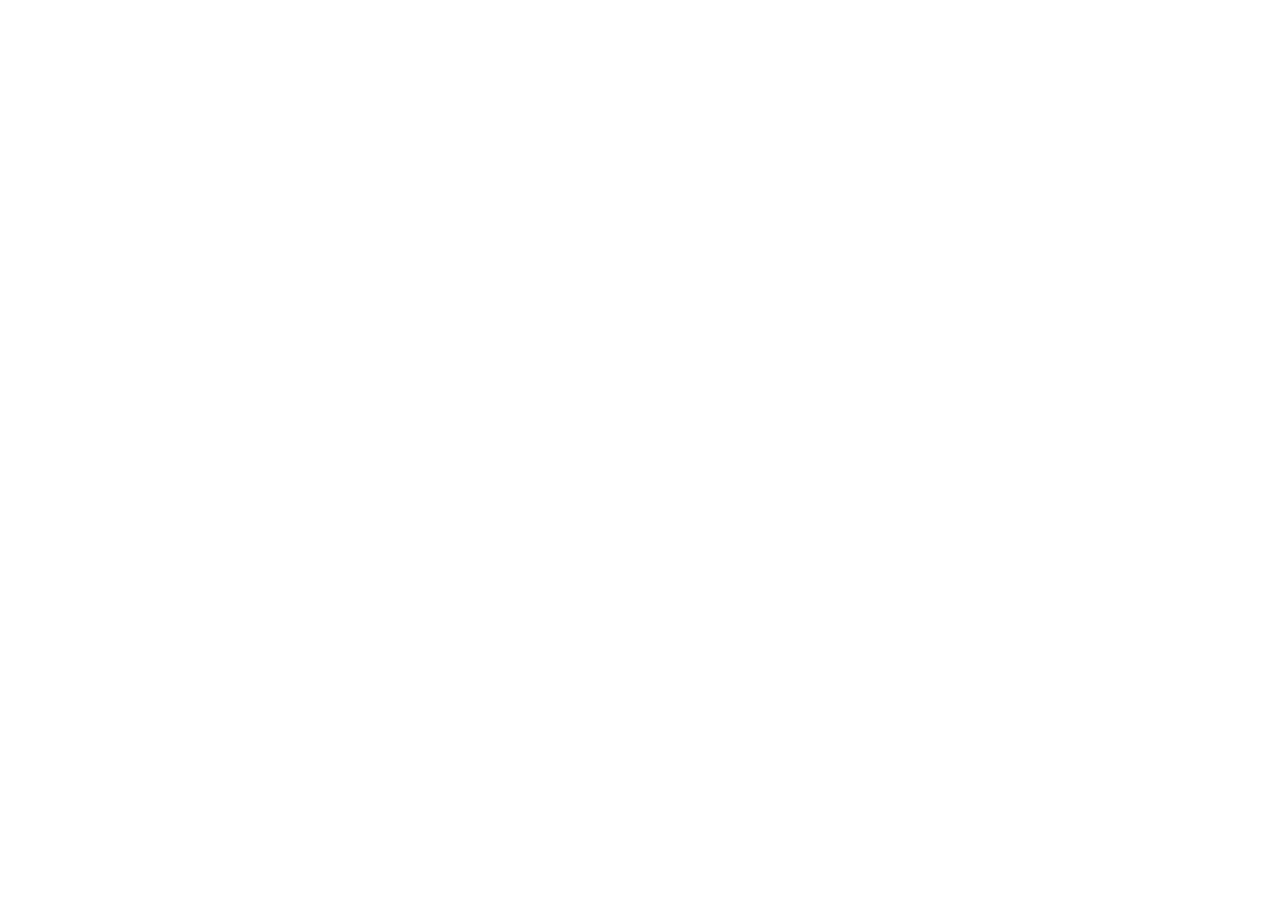
==== about.html @ bda752a5 "Init : Création du dépôt, arborescencedes fichiers et structures HTML de base" ====
<!DOCTYPE html>
<html lang="en">
<head>
    <meta charset="UTF-8">
    <meta name="viewport" content="width=device-width, initial-scale=1.0">
    <title>A propos - AfriTalent</title>
    <link rel="stylesheet" href="https://cdn.jsdelivr.net/npm/bootstrap-icons/font/bootstrap-icons.css">
    <link rel="stylesheet" href="CSS/style.css">
</head>
<body>
    <!-- Contenu de la page -->

    <!-- Bootstrap 5 via CDN: script JavaScript -->
    <script src="https://cdn.jsdelivr.net/npm/bootstrap@5.3.0/dist/js/bootstrap.bundle.min.js"></script>
    
    <!-- Script JS -->
    <script src="JS/main.js"></script>
</body>
</html>
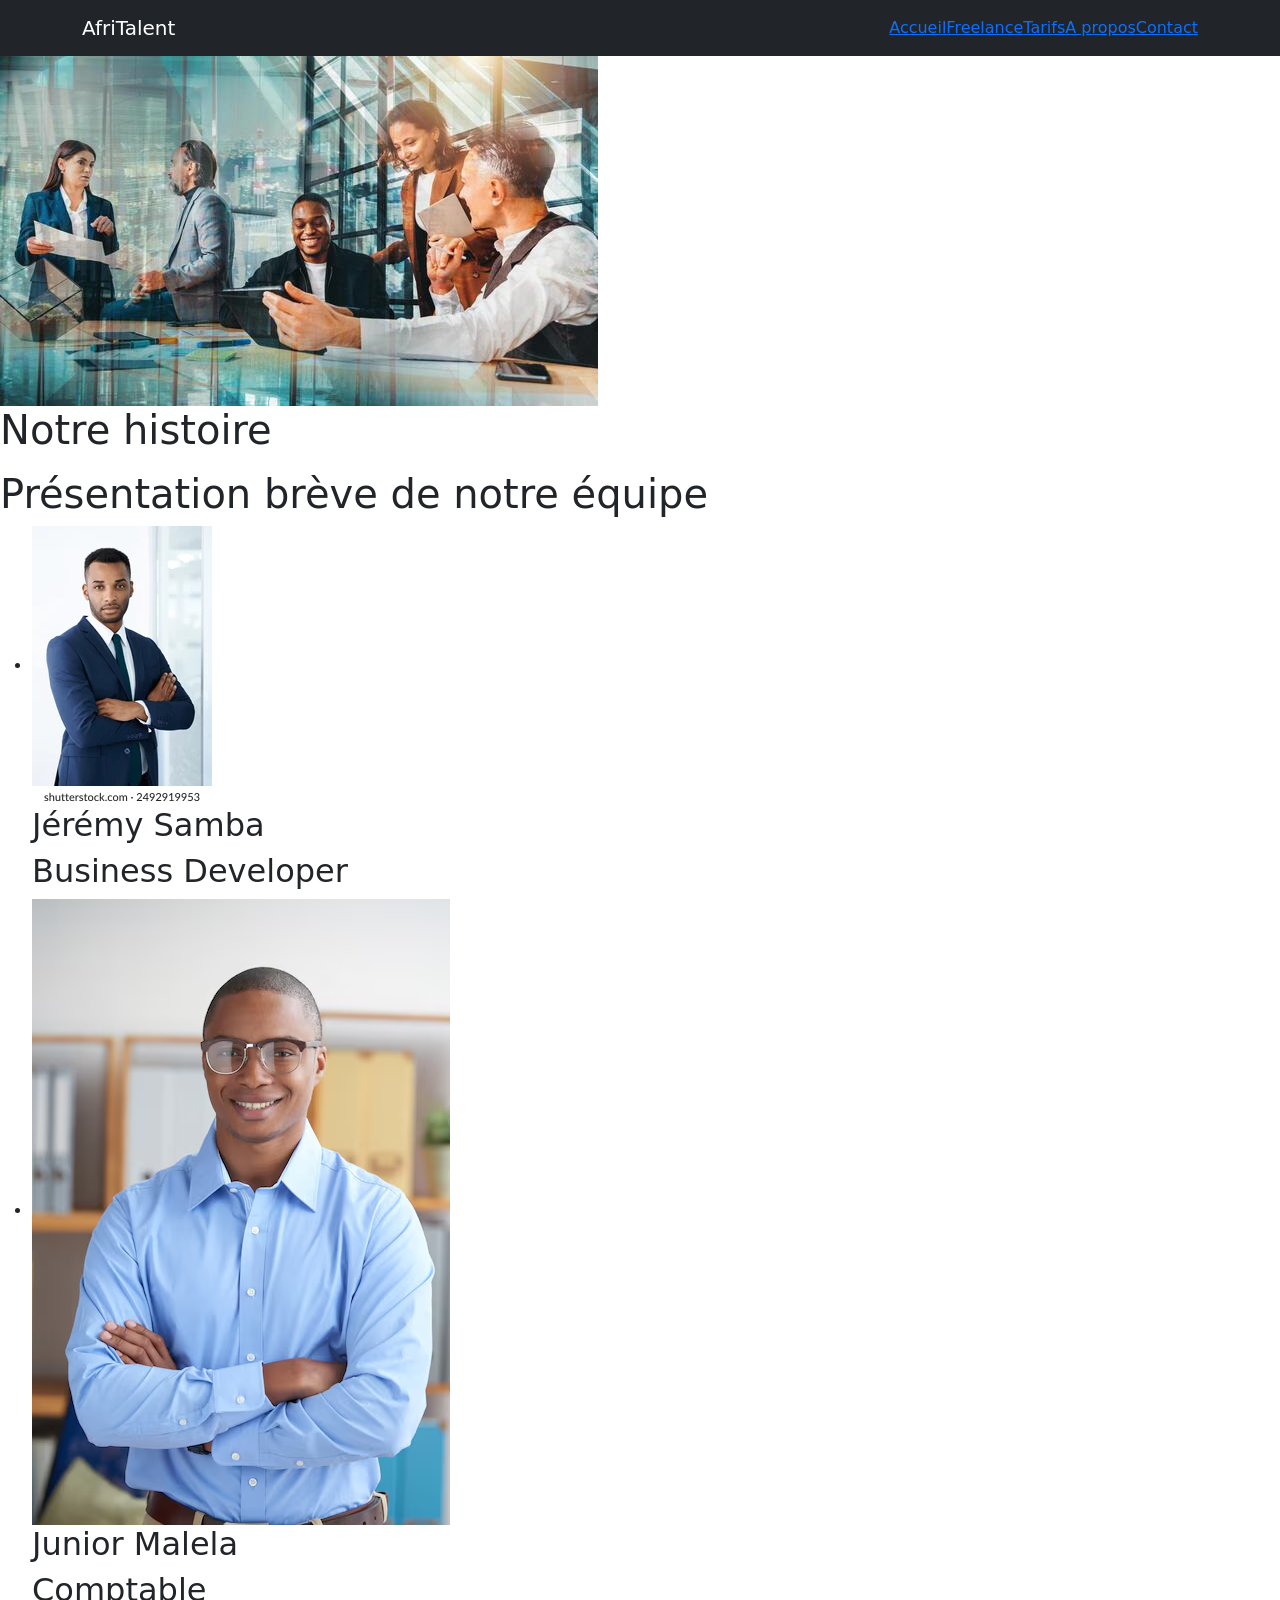
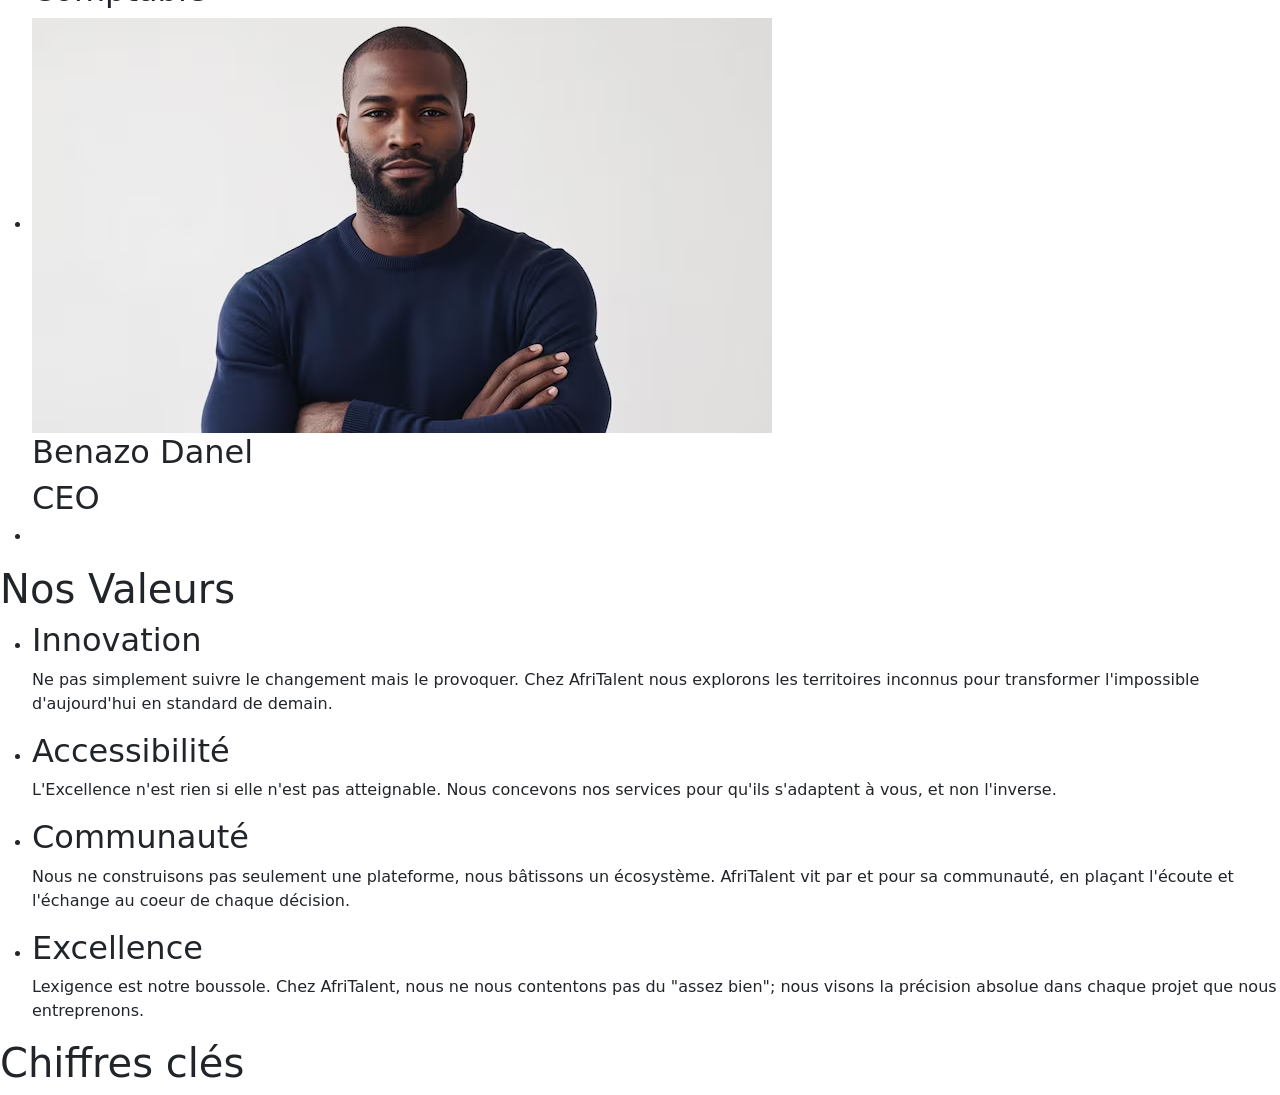
==== commit d4c9a51d: "HTML Structure complète des 5 pages avec sections et contenu texte" ====
--- a/about.html
+++ b/about.html
@@ -4,11 +4,120 @@
     <meta charset="UTF-8">
     <meta name="viewport" content="width=device-width, initial-scale=1.0">
     <title>A propos - AfriTalent</title>
-    <link rel="stylesheet" href="https://cdn.jsdelivr.net/npm/bootstrap-icons/font/bootstrap-icons.css">
+    <!-- Lien Bootstrap -->
+    <link rel="stylesheet" href="https://cdn.jsdelivr.net/npm/bootstrap@5.3.0/dist/css/bootstrap.min.css">
+    <!-- Lien CSS -->
     <link rel="stylesheet" href="CSS/style.css">
 </head>
 <body>
-    <!-- Contenu de la page -->
+    <nav class="navbar navbar-expand-lg navbar-dark bg-dark">
+        <div class="container">
+            <a href="index.html" class="navbar-brand">AfriTalent</a>
+            <button class="navbar-toggler" type="button" data-bs-toggle="collapse" data-bs-target="#navMenu" aria-controls="navMenu" aria-expanded="false" aria-label="Toggle navigation">
+                <span class="navbar-toggler-icon"></span>
+            </button>
+            <div class="collapse navbar-collapse" id="navMenu">
+                <ul class="navbar-nav ms-auto">
+                    <li class="nav-item">
+                        <a href="index.html">Accueil</a>
+                    </li>
+                    <li class="nav-item">
+                        <a href="freelances.html">Freelance</a>
+                    </li>
+                    <li class="nav-item">
+                        <a href="tarifs.html">Tarifs</a>
+                    </li>
+                    <li class="nav-item">
+                        <a href="about.html">A propos</a>
+                    </li>
+                    <li class="nav-item">
+                        <a href="contacts.html">Contact</a>
+                    </li>
+                </ul>
+            </div>
+        </div>
+    </nav>
+    <section id="histoire">
+        <img src="images/26389178-groupe-de-affaires-gens-avoir-une-reunion-a-propos-entreprise-statistiques-photo.jpg" alt="Image décrivant des gens travaillant en groupe">
+        <h1>Notre histoire</h1>
+        <p></p>
+    </section>
+    <section id="equipe">
+        <h1>Présentation brève de notre équipe</h1>
+        <ul>
+            <li>
+                <div>
+                    <img src="images/Jérémy Samba.png" alt="Image de personnage fictif du projet">
+                    <h2>Jérémy Samba</h2>
+                    <h2>Business Developer</h2>
+                    <a href="https://instagram.com/keishaninho" target="_blank">
+                        <i class="bi bi-instagram"></i>
+                    </a>
+                </div>
+            </li>
+            <li>
+                <div>
+                    <img src="images/Junior Malela.png" alt="Image de personnage fictif du projet">
+                    <h2>Junior Malela</h2>
+                    <h2>Comptable</h2>
+                    <a href="https://instagram.com/keishaninho" target="_blank">
+                        <i class="bi bi-instagram"></i>
+                    </a>
+                </div>
+            </li>
+            <li>      
+                <div>
+                    <img src="images/Benazo Danel.png" alt="Image de personnage fictif du projet">
+                    <h2>Benazo Danel</h2>
+                    <h2>CEO</h2>
+                    <a href="https://instagram.com/keishaninho" target="_blank">
+                        <i class="bi bi-instagram"></i>
+                    </a>
+                </div>
+            </li>
+            <li></li>
+        </ul>
+    </section>
+    <!-- Nos valeurs -->
+    <section id="valeurs">
+        <h1>Nos Valeurs</h1>
+        <ul>
+            <!-- Première valeur -->
+            <li>
+                <div>
+                    <h2>Innovation</h2>
+                    <p>Ne pas simplement suivre le changement mais le provoquer. Chez AfriTalent nous explorons les territoires inconnus pour transformer l'impossible d'aujourd'hui en standard de demain.</p>
+                </div>
+            </li>
+            <!-- 2e valeur -->
+            <li>
+                <div>
+                    <h2>Accessibilité</h2>
+                    <p>L'Excellence n'est rien si elle n'est pas atteignable. Nous concevons nos services pour qu'ils s'adaptent à vous, et non l'inverse.</p>
+                </div>
+            </li>
+            <!-- 3e valeur -->
+            <li>
+                <div>
+                    <h2>Communauté</h2>
+                    <p>Nous ne construisons pas seulement une plateforme, nous bâtissons un écosystème. AfriTalent vit par et pour sa communauté, en plaçant l'écoute et l'échange au coeur de chaque décision.</p>
+                </div>
+            </li>
+            <!-- 4e valeur -->
+            <li>
+                <div>
+                    <h2>Excellence</h2>
+                    <p>Lexigence est notre boussole. Chez AfriTalent, nous ne nous contentons pas du "assez bien"; nous visons la précision absolue dans chaque projet que nous entreprenons.</p>
+                </div>
+            </li>
+        </ul>
+    </section>
+    <!-- Chiffres clés -->
+    <section id="chiffres_cle">
+        <h1>Chiffres clés</h1>
+        <!-- Compteur JS animé -->
+    </section>
+
 
     <!-- Bootstrap 5 via CDN: script JavaScript -->
     <script src="https://cdn.jsdelivr.net/npm/bootstrap@5.3.0/dist/js/bootstrap.bundle.min.js"></script>
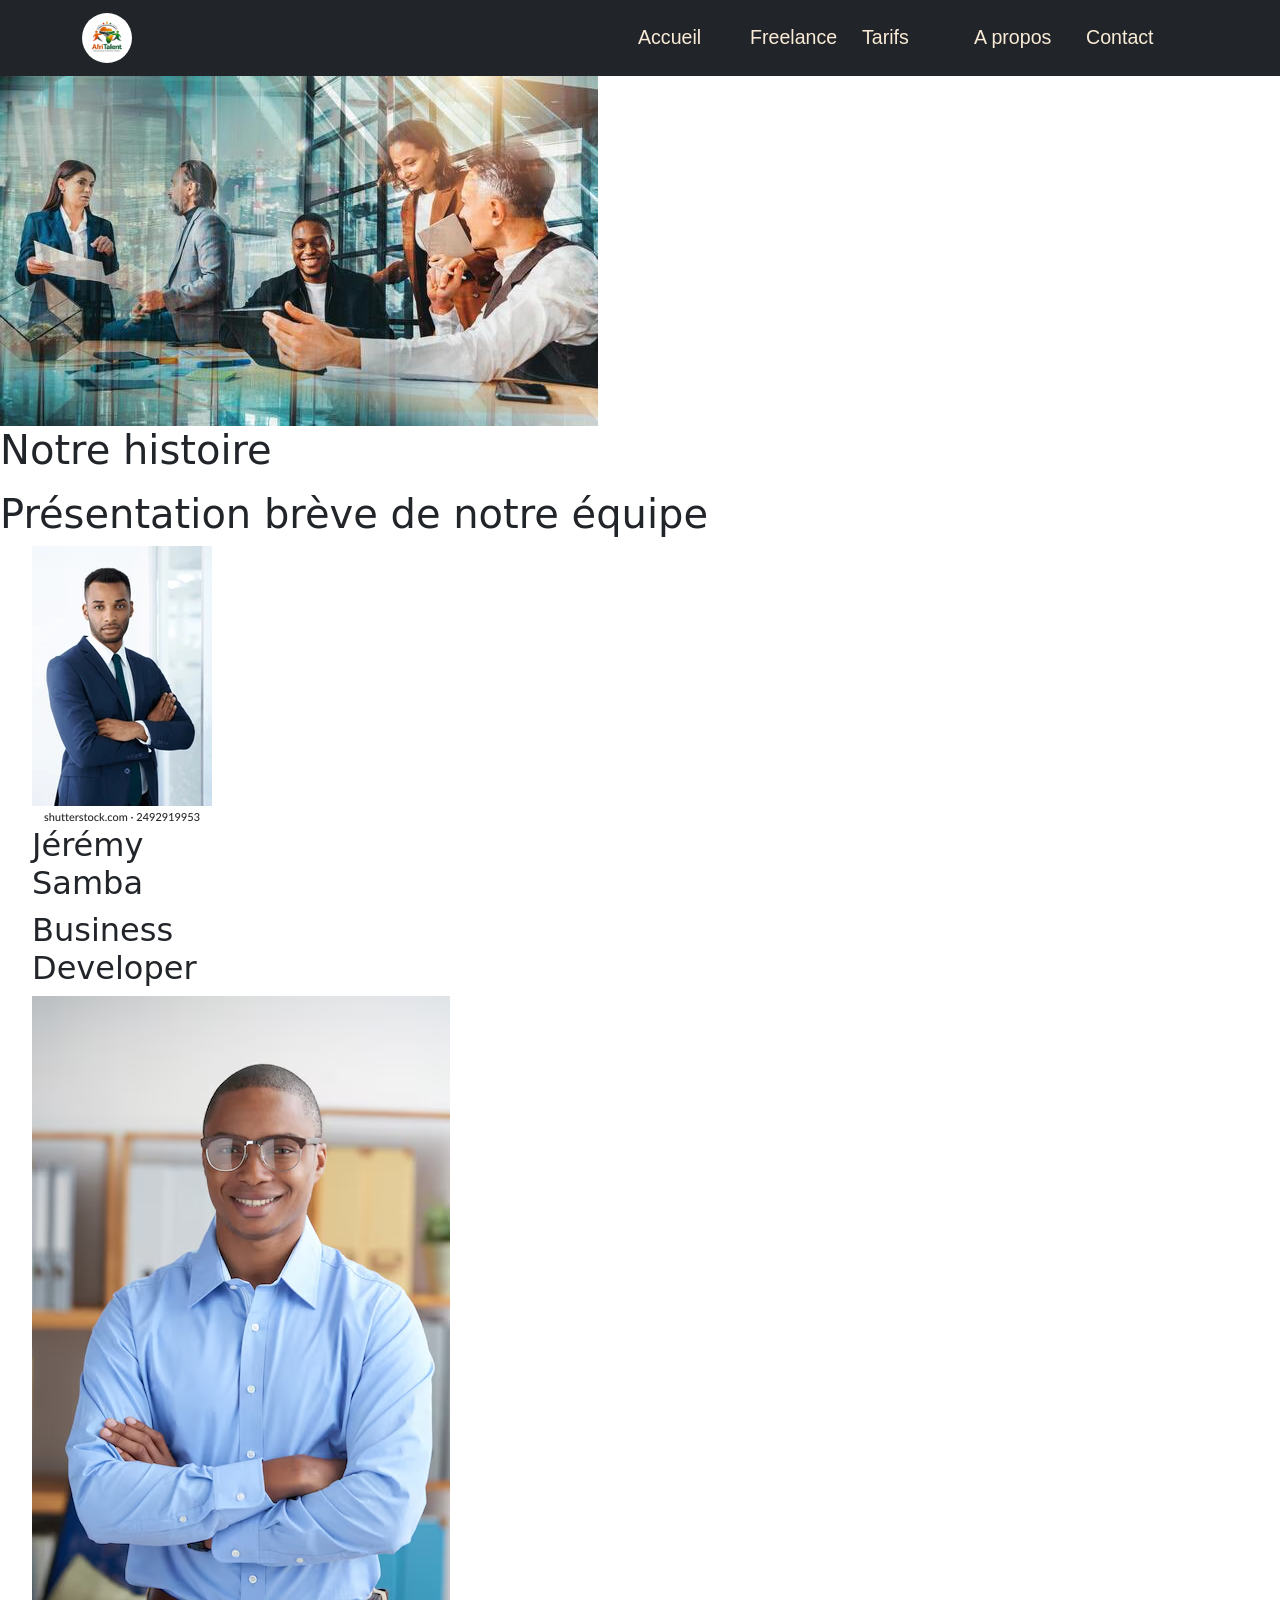
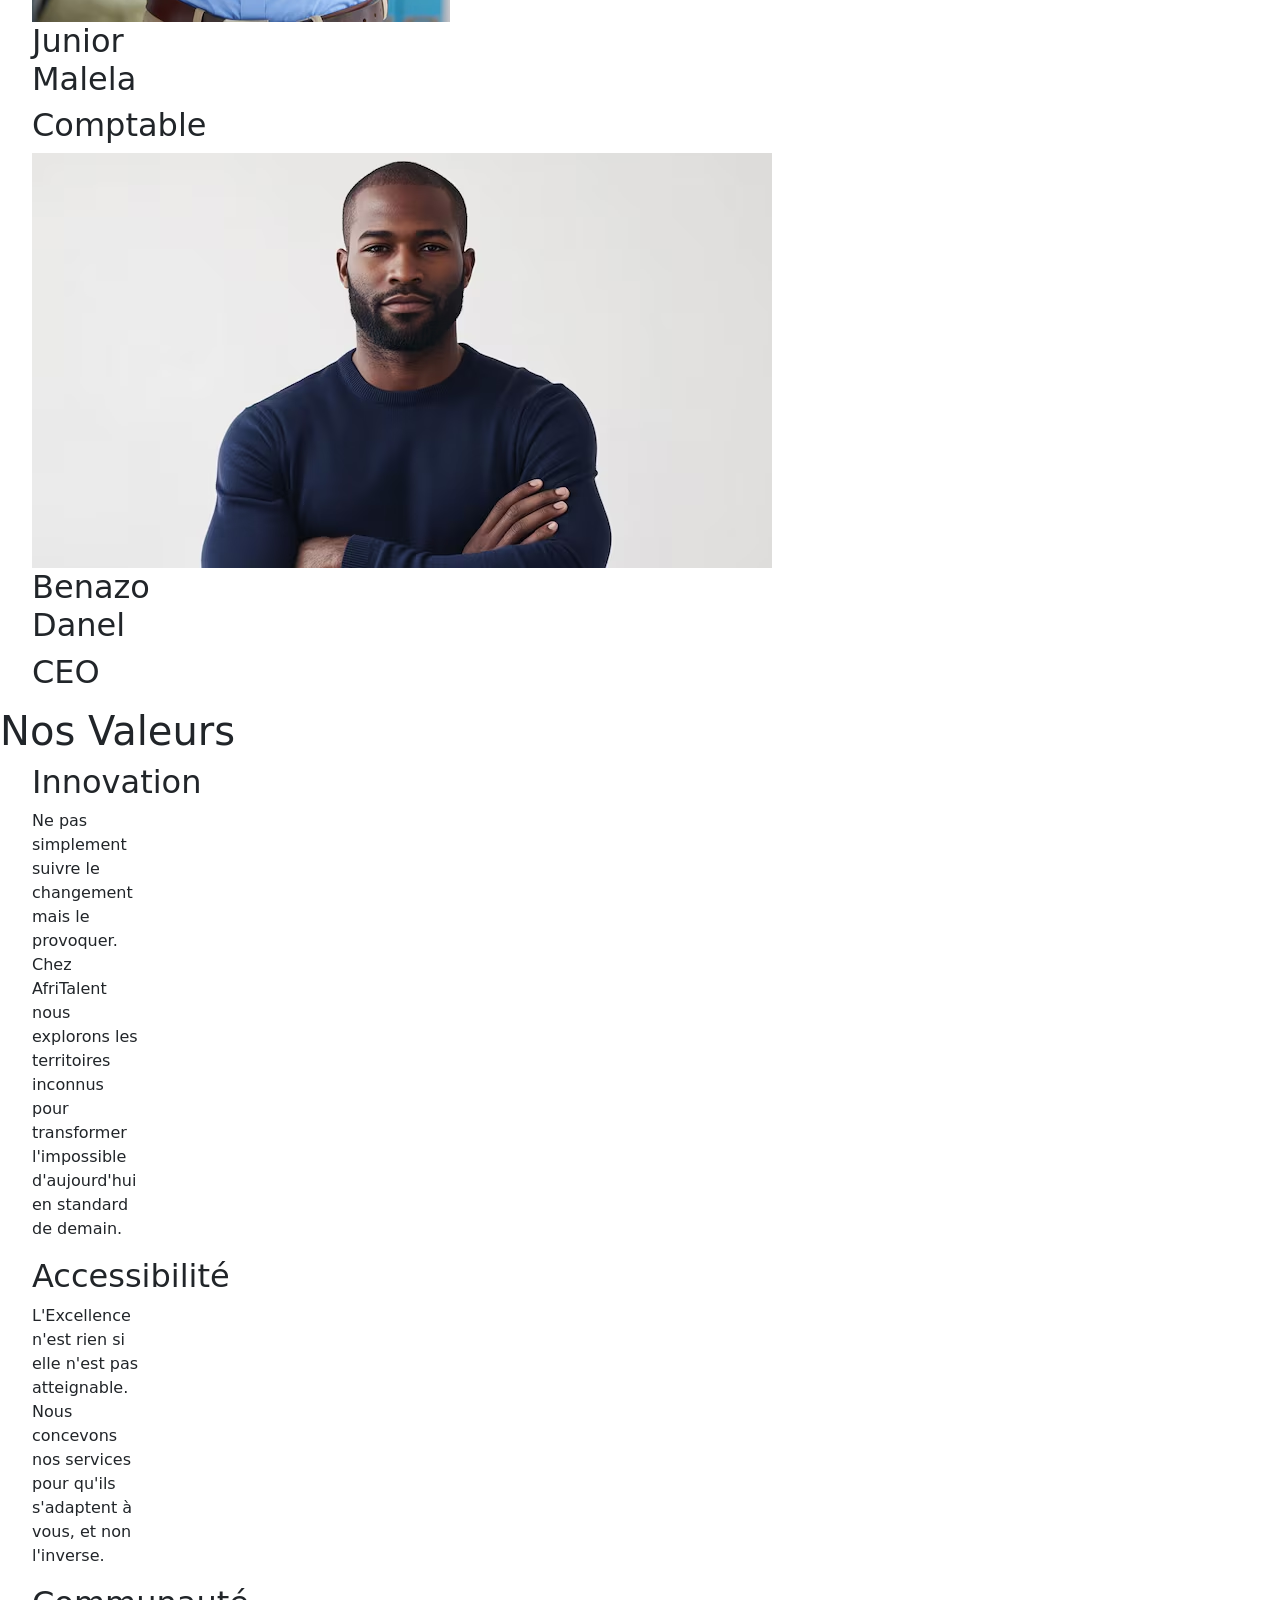
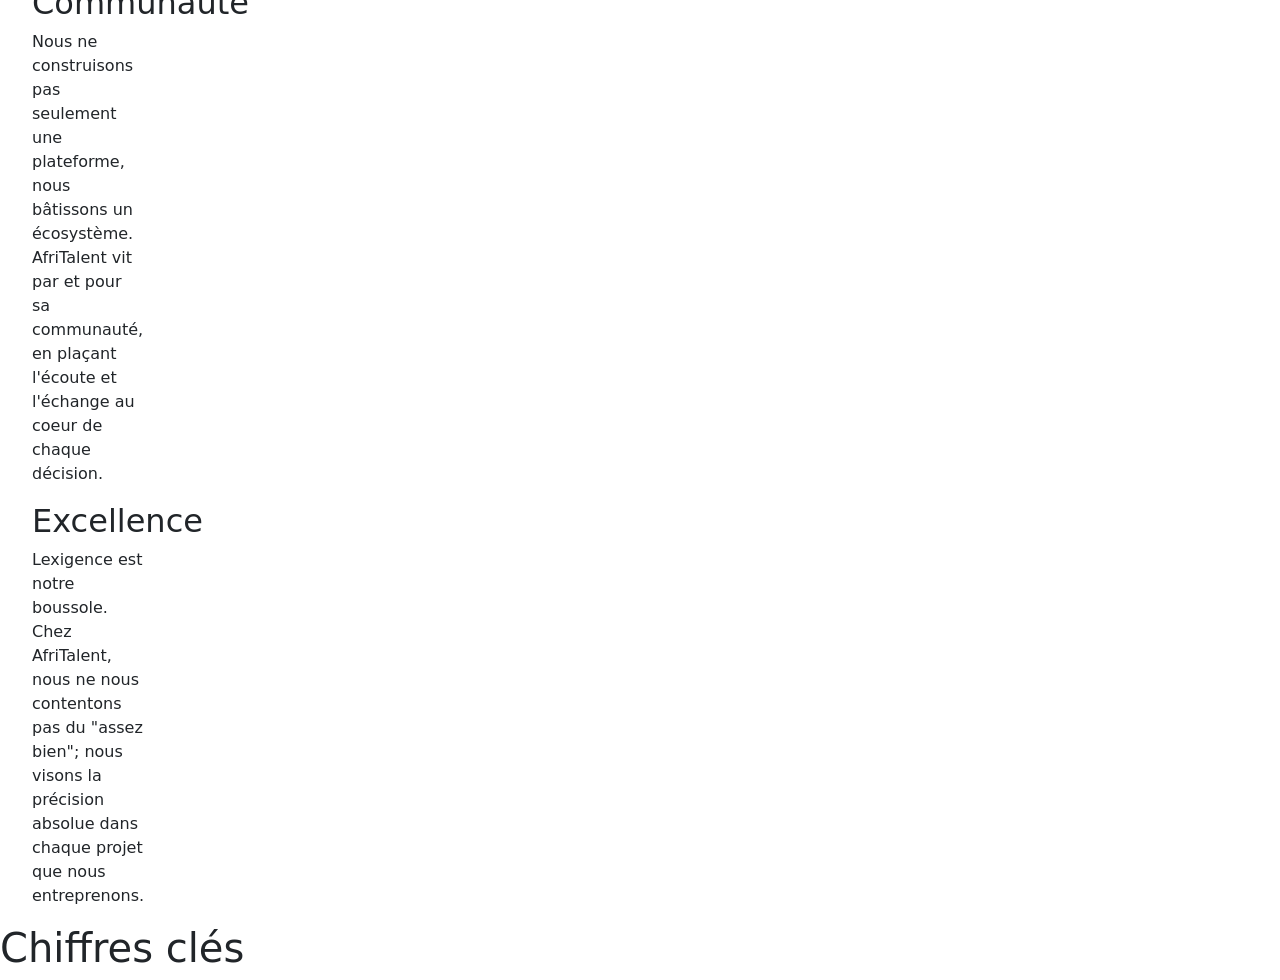
==== commit 6956d69a: "CSS : variables, typographie, layout général et style de base" ====
--- a/about.html
+++ b/about.html
@@ -12,7 +12,9 @@
 <body>
     <nav class="navbar navbar-expand-lg navbar-dark bg-dark">
         <div class="container">
-            <a href="index.html" class="navbar-brand">AfriTalent</a>
+            <a href="index.html" class="navbar-brand">
+                <img src="images/AfriTalent.png" alt="">
+            </a>
             <button class="navbar-toggler" type="button" data-bs-toggle="collapse" data-bs-target="#navMenu" aria-controls="navMenu" aria-expanded="false" aria-label="Toggle navigation">
                 <span class="navbar-toggler-icon"></span>
             </button>
--- a/CSS/style.css
+++ b/CSS/style.css
@@ -0,0 +1,37 @@
+:root{
+    --couleur-principale: #55a630;
+    --couleur-secondaire: #31572c;
+    --couleur-tertiaire:  #007f5f;
+    --quatrième-couleur:  #2b9348;
+    --first-google-fonts: 'Nunito Sans', sans-serif;
+    --second-google-fonts: 'Montserrat', sans-serif;
+}
+/* Reset CSS */
+*{
+    margin: 0;
+    padding: 0;
+    box-sizing: border-box;
+}
+#navMenu ul{
+    display: flex;
+    justify-content: space-between;
+}
+li{
+    width: 7em;
+    list-style: none;
+
+}
+.navbar-brand img{
+    width: 50px;
+    border-radius: 2em;
+}
+.nav-item a{
+    font-size: 1.225em;
+    font-family: 'Montserrat', sans-serif;
+    text-decoration: none;
+    color: antiquewhite;
+}
+/* Changement de couleur de texte lors du survole */
+a:hover{
+    color: gray;
+}
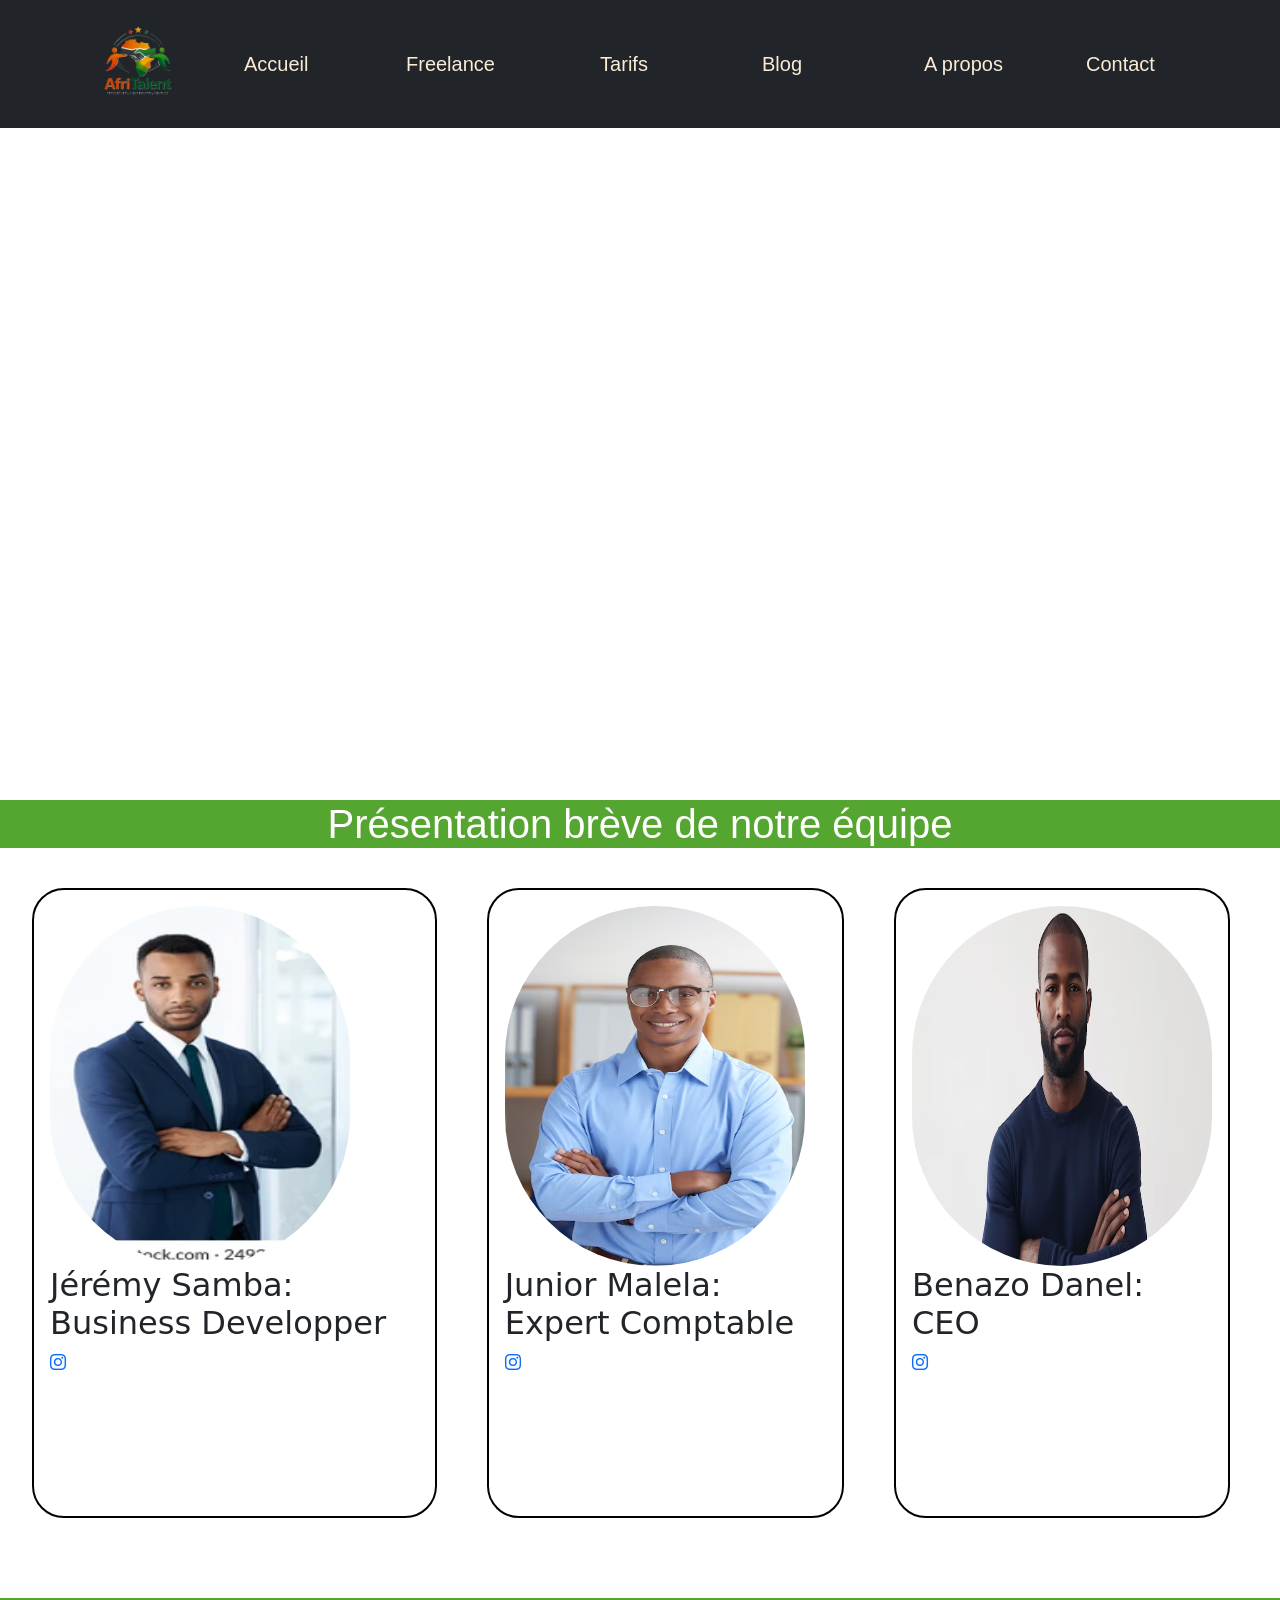
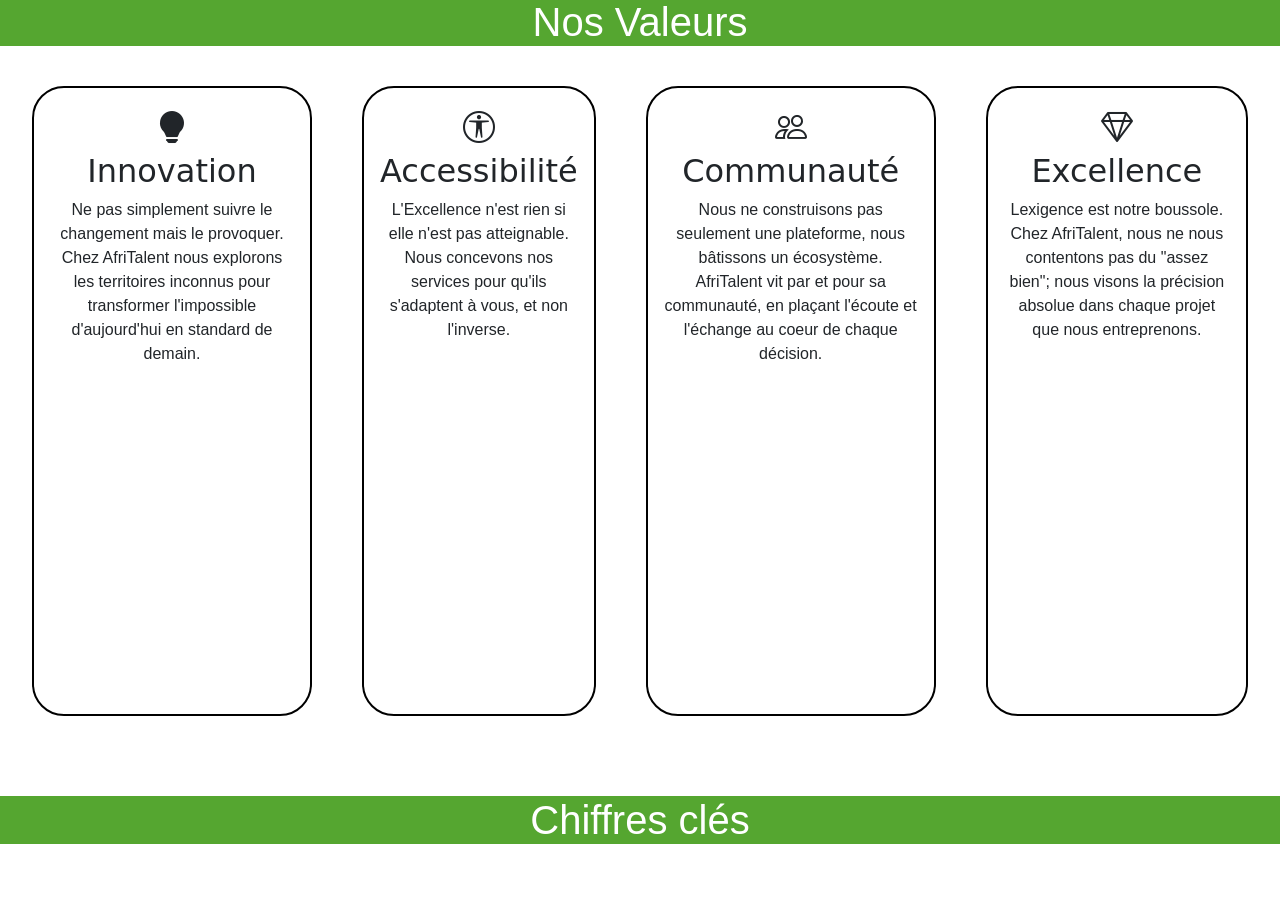
==== commit 7bd28380: "CSS : Bento Grid, section hero et catégories, effets hover" ====
--- a/about.html
+++ b/about.html
@@ -4,77 +4,92 @@
     <meta charset="UTF-8">
     <meta name="viewport" content="width=device-width, initial-scale=1.0">
     <title>A propos - AfriTalent</title>
+    <!-- Lien Bootstrap via CDN : Icone -->
+    <link rel="stylesheet" href="https://cdn.jsdelivr.net/npm/bootstrap-icons@1.11.3/font/bootstrap-icons.min.css">
     <!-- Lien Bootstrap -->
     <link rel="stylesheet" href="https://cdn.jsdelivr.net/npm/bootstrap@5.3.0/dist/css/bootstrap.min.css">
     <!-- Lien CSS -->
     <link rel="stylesheet" href="CSS/style.css">
 </head>
-<body>
-    <nav class="navbar navbar-expand-lg navbar-dark bg-dark">
-        <div class="container">
-            <a href="index.html" class="navbar-brand">
-                <img src="images/AfriTalent.png" alt="">
-            </a>
-            <button class="navbar-toggler" type="button" data-bs-toggle="collapse" data-bs-target="#navMenu" aria-controls="navMenu" aria-expanded="false" aria-label="Toggle navigation">
-                <span class="navbar-toggler-icon"></span>
-            </button>
-            <div class="collapse navbar-collapse" id="navMenu">
-                <ul class="navbar-nav ms-auto">
-                    <li class="nav-item">
-                        <a href="index.html">Accueil</a>
-                    </li>
-                    <li class="nav-item">
-                        <a href="freelances.html">Freelance</a>
-                    </li>
-                    <li class="nav-item">
-                        <a href="tarifs.html">Tarifs</a>
-                    </li>
-                    <li class="nav-item">
-                        <a href="about.html">A propos</a>
-                    </li>
-                    <li class="nav-item">
-                        <a href="contacts.html">Contact</a>
-                    </li>
-                </ul>
+<body id="about">
+    <header>
+        <nav class="navbar navbar-expand-lg navbar-dark bg-dark">
+            <div class="container">
+                <img src="images/AfriTalent No background.png" alt="Logo AfriTalent">
+                <button class="navbar-toggler" type="button" data-bs-toggle="collapse" data-bs-target="#navMenu" aria-controls="navMenu" aria-expanded="false" aria-label="Toggle navigation">
+                    <span class="navbar-toggler-icon"></span>
+                </button>
+                <div class="collapse navbar-collapse" id="navMenu">
+                    <ul class="navbar-nav ms-auto">
+                        <li class="nav-item">
+                            <a href="index.html">Accueil</a>
+                        </li>
+                        <li class="nav-item">
+                            <a href="freelances.html">Freelance</a>
+                        </li>
+                        <li class="nav-item">
+                            <a href="tarifs.html">Tarifs</a>
+                        </li>
+                        <li class="nav-item">
+                            <a href="about.html">Blog</a>
+                        </li>
+                        <li class="nav-item">
+                            <a href="about.html">A propos</a>
+                        </li>
+                        <li class="nav-item">
+                            <a href="contacts.html">Contact</a>
+                        </li>
+                    </ul>
+                </div>
             </div>
-        </div>
-    </nav>
+        </nav>
+    </header>
     <section id="histoire">
-        <img src="images/26389178-groupe-de-affaires-gens-avoir-une-reunion-a-propos-entreprise-statistiques-photo.jpg" alt="Image décrivant des gens travaillant en groupe">
         <h1>Notre histoire</h1>
-        <p></p>
+        <p>AfriTalent a été créée pour être bien plus qu'une simple plateforme de mise en relation. Nous avons voulu bâtir un écosystème de confiance.
+
+            Nous avons commencé par sélectionner rigoureusement chaque profil, non seulement pour leurs compétences techniques en UI/UX Design ou en Marketing Digital, mais aussi pour leur capacité à collaborer dans un environnement international exigeant. Nous avons levé les barrières logistiques en intégrant des solutions de paiement fluides et sécurisées, permettant à nos partenaires de se concentrer sur l'essentiel : la création de valeur.
+
+            Notre Mission
+            Aujourd'hui, AfriTalent est le point de rencontre où les idées audacieuses des entreprises rencontrent l'expertise des meilleurs talents du continent. Que vous soyez une startup en pleine croissance ou une entreprise établie, nous vous offrons un accès direct à une force de travail passionnée, prête à transformer vos défis en succès concrets.
+
+            Chez AfriTalent, nous ne nous contentons pas de lier des freelances et des clients. Nous construisons les équipes de demain.
+        </p>
     </section>
     <section id="equipe">
         <h1>Présentation brève de notre équipe</h1>
         <ul>
             <li>
-                <div>
-                    <img src="images/Jérémy Samba.png" alt="Image de personnage fictif du projet">
-                    <h2>Jérémy Samba</h2>
-                    <h2>Business Developer</h2>
-                    <a href="https://instagram.com/keishaninho" target="_blank">
-                        <i class="bi bi-instagram"></i>
-                    </a>
+                <div class="card">
+                    <div class="card-body">
+                        <img src="images/Jérémy Samba.png" alt="Image de personnage fictif du projet">
+                        <h2>Jérémy Samba: Business Developper</h2>
+                        <a href="https://instagram.com/keishaninho" target="_blank">
+                            <i class="bi bi-instagram"></i>
+                        </a>
+                    </div>
                 </div>
             </li>
             <li>
-                <div>
-                    <img src="images/Junior Malela.png" alt="Image de personnage fictif du projet">
-                    <h2>Junior Malela</h2>
-                    <h2>Comptable</h2>
-                    <a href="https://instagram.com/keishaninho" target="_blank">
-                        <i class="bi bi-instagram"></i>
-                    </a>
+                <div class="card">
+                    <div class="card-body">
+                        <img src="images/Junior Malela.png" alt="Image de personnage fictif du projet">
+                        <h2>Junior Malela: Expert Comptable</h2>
+                        <a href="https://instagram.com/keishaninho" target="_blank">
+                            <i class="bi bi-instagram"></i>
+                        </a>
+                    </div>
                 </div>
             </li>
-            <li>      
-                <div>
-                    <img src="images/Benazo Danel.png" alt="Image de personnage fictif du projet">
-                    <h2>Benazo Danel</h2>
-                    <h2>CEO</h2>
-                    <a href="https://instagram.com/keishaninho" target="_blank">
-                        <i class="bi bi-instagram"></i>
-                    </a>
+            <li>
+                <div class="card">     
+                    <div class="card-body">
+                        <img src="images/Benazo Danel.png" alt="Image de personnage fictif du projet">
+                        <h2>Benazo Danel: CEO</h2>
+                        <a href="https://instagram.com/keishaninho" target="_blank">
+                            <i class="bi bi-instagram"></i>
+                        </a>
+                    </div>
                 </div>
             </li>
             <li></li>
@@ -86,30 +101,42 @@
         <ul>
             <!-- Première valeur -->
             <li>
-                <div>
-                    <h2>Innovation</h2>
-                    <p>Ne pas simplement suivre le changement mais le provoquer. Chez AfriTalent nous explorons les territoires inconnus pour transformer l'impossible d'aujourd'hui en standard de demain.</p>
+                <div class="card">
+                    <div class="card-body">
+                        <i class="bi bi-lightbulb-fill"></i>
+                        <h2>Innovation</h2>
+                        <p>Ne pas simplement suivre le changement mais le provoquer. Chez AfriTalent nous explorons les territoires inconnus pour transformer l'impossible d'aujourd'hui en standard de demain.</p>
+                    </div>
                 </div>
             </li>
             <!-- 2e valeur -->
             <li>
-                <div>
-                    <h2>Accessibilité</h2>
-                    <p>L'Excellence n'est rien si elle n'est pas atteignable. Nous concevons nos services pour qu'ils s'adaptent à vous, et non l'inverse.</p>
+                <div class="card">
+                    <div class="card-body">
+                        <i class="bi bi-universal-access-circle"></i>
+                        <h2>Accessibilité</h2>
+                        <p>L'Excellence n'est rien si elle n'est pas atteignable. Nous concevons nos services pour qu'ils s'adaptent à vous, et non l'inverse.</p>
+                    </div>
                 </div>
             </li>
             <!-- 3e valeur -->
             <li>
-                <div>
-                    <h2>Communauté</h2>
-                    <p>Nous ne construisons pas seulement une plateforme, nous bâtissons un écosystème. AfriTalent vit par et pour sa communauté, en plaçant l'écoute et l'échange au coeur de chaque décision.</p>
+                <div class="card">
+                    <div class="card-body">
+                        <i class="bi bi-people"></i>
+                        <h2>Communauté</h2>
+                        <p>Nous ne construisons pas seulement une plateforme, nous bâtissons un écosystème. AfriTalent vit par et pour sa communauté, en plaçant l'écoute et l'échange au coeur de chaque décision.</p>
+                    </div>
                 </div>
             </li>
             <!-- 4e valeur -->
             <li>
-                <div>
-                    <h2>Excellence</h2>
-                    <p>Lexigence est notre boussole. Chez AfriTalent, nous ne nous contentons pas du "assez bien"; nous visons la précision absolue dans chaque projet que nous entreprenons.</p>
+                <div class="card">
+                    <div class="card-body">
+                        <i class="bi bi-gem"></i>
+                        <h2>Excellence</h2>
+                        <p>Lexigence est notre boussole. Chez AfriTalent, nous ne nous contentons pas du "assez bien"; nous visons la précision absolue dans chaque projet que nous entreprenons.</p>
+                    </div>
                 </div>
             </li>
         </ul>
--- a/CSS/style.css
+++ b/CSS/style.css
@@ -12,26 +12,551 @@
     padding: 0;
     box-sizing: border-box;
 }
+body{
+    padding-top: 15vh;
+}
+header{
+    height: 15vh;
+    position: fixed;
+    top: 0;
+    left: 0;
+    width: 100%;
+    z-index: 1000;
+    box-sizing: border-box;
+}
 #navMenu ul{
     display: flex;
     justify-content: space-between;
 }
-li{
+#navMenu ul :nth-child(3){
+    text-align: center;
+    margin-right: 2em;
+}
+.nav-item{
     width: 7em;
     list-style: none;
 
 }
-.navbar-brand img{
-    width: 50px;
-    border-radius: 2em;
+.container img{
+    width: 7em;
 }
 .nav-item a{
-    font-size: 1.225em;
-    font-family: 'Montserrat', sans-serif;
+    font-size: 1.25em;
+    font-family: var(--first-google-fonts);
     text-decoration: none;
     color: antiquewhite;
 }
 /* Changement de couleur de texte lors du survole */
 a:hover{
     color: gray;
+}
+/* Configuration section principale */
+#hero{
+    padding-top: .25em;
+    text-align: center;
+    color: antiquewhite;
+    padding-bottom: 2em;
+    height: 100vh;
+    background: linear-gradient(to bottom, rgba(0, 0, 0, 0.502)) var(--couleur-secondaire);
+}
+#hero ul{
+    display: flex;
+    gap: 25em;
+}
+#hero li{
+    list-style: none;
+}
+#hero img{
+    margin-top: 5em;
+    width: 30em;
+    border-radius: 5em;
+}
+#main_card{
+    padding: 5em;
+    border-radius: 3em;
+    width: 40em;
+    background: rgb(0, 95, 0);
+    color: #fff;
+}
+#hero h1{
+    font-family: var(--first-google-fonts);
+    font-size: 5em;
+}
+#hero h2{
+    font-family: var(--first-google-fonts);
+    font-size: 2.5em;
+    font-weight: lighter;
+}
+#hero div{
+    margin-top: 3em;
+}
+button p{
+    font-family: var(--first-google-fonts);
+}
+button{
+    transition: 0.3s;
+    color: white;
+    font-weight: bolder;
+    font-family: var(--first-google-fonts);
+    background-color: rgb(0, 95, 0);
+    padding: 2em;
+    margin: 2em;
+}
+button:hover{
+    /* Effet de zoom avec ombre autour de la case */
+    background-color: black;
+    color: white;
+    transform: scale(1.1);
+    transition: 0.3s;
+    box-shadow: 0 10px 30px rgba(0, 0, 0);
+}
+#comment_ca_marche{
+    margin-top: 7em;
+}
+#comment_ca_marche h2{
+    background: var(--couleur-principale);
+    color: white;
+    font-family: var(--second-google-fonts);
+    margin-bottom: 2em;
+    text-align: center;
+}
+#comment_ca_marche #container{
+    height: 100vh;
+    display: grid;
+    grid-template-rows: repeat(1fr,1);
+    grid-template-columns: repeat(1fr,4);
+}
+#first{
+    margin-left: 5em;
+    grid-column: 1;
+    grid-row: 1;
+}
+#second{
+    grid-column: 2;
+    grid-row: 1;
+}
+#third{
+    grid-column: 3;
+    grid-row: 1;
+}
+#fourth{
+    grid-column: 4;
+    grid-row: 1;
+}
+#comment_ca_marche .card{
+    padding-top: 2em;
+    border-radius: 2em;
+    border-color: black;
+    text-align: center;
+    color: black;
+    height: 70vh;
+    width: 19em;
+    padding-left: 2em;
+    padding-right: 2em;
+}
+#comment_ca_marche .card:hover{
+    color: white;
+    background-color: black;
+    transform: scale(1.1);
+    transition: 0.3s;
+}
+#categories_de_service .card{
+    padding-top: 2em;
+    border-color: black;
+    border-radius: 2em;
+    text-align: center;
+    color: black;
+    height: 60vh;
+    width: 19em;
+}
+#categories_de_service .card:hover{
+    border: white;
+    background-color: black;
+    color: white;
+    transform: scale(1.1);
+    transition: 0.3s;
+}
+.card i{
+    font-weight: bold;
+}
+.card h3{
+    margin-top: 2em;
+}
+.card h3, .card p{
+    font-family: var(--second-google-fonts);
+}
+#categories_de_service{
+    margin-bottom: 15em;
+}
+#categories_de_service h2{
+    background: var(--couleur-principale);
+    color: white;
+    font-family: var(--first-google-fonts);
+    margin-bottom: 2em;
+    text-align: center;
+}
+#categories_de_service .card{
+    width: 12em;
+    height: 40vh;
+}
+#categories_de_service .card h3{
+    margin-top: 1em;
+    margin-bottom: 1em;
+}
+#container_2{
+    display: grid;
+    grid-template-rows: 1;
+    grid-template-columns: repeat(1fr,6);
+}
+#div1{
+    margin-left: 5em;
+    grid-row: 1;
+    grid-column: 1;
+}
+#div2{
+    grid-row: 1;
+    grid-column: 2;
+}
+#div3{
+    grid-row: 1;
+    grid-column: 3;
+}
+#div4{
+    grid-row: 1;
+    grid-column: 4;
+}
+#div5{
+    grid-row: 1;
+    grid-column: 5;
+}
+#div6{
+    grid-row: 1;
+    grid-column: 6;
+}
+#next, #prev{
+    border-radius: 5em;
+    height: 15vh;
+    width: 2em;
+    background: #31572c;
+}
+.carousel-item .card{
+    margin-left: 38%;
+}
+#temoignages h2{
+    background: var(--couleur-principale);
+    color: white;
+    font-family: var(--second-google-fonts);
+    margin-bottom: 2em;
+    text-align: center;
+}
+#cta{
+    text-align: center;
+    margin-top: 5em;
+}
+#temoignages .card{
+    width: 25em;
+    padding: 2em;
+    height: 70vh;
+    border: solid 2px black;
+    border-radius: 2em;
+}
+#temoignages .card:hover{
+    color: white;
+    background-color: black;
+    transform: scale(1.1);
+    transition: 0.3s;
+}
+#cta{
+    margin: 2em;
+}
+footer{
+    background: linear-gradient(to bottom, rgba(0, 0, 0, 0.502)) var(--couleur-secondaire);
+    color: white;
+    font-family: var(--couleur-principale);
+}
+footer p{
+    font-size: larger;
+    margin-left: 1em;
+}
+footer a{
+    color: white;
+    text-decoration: none;
+    font-size: larger;
+}
+#container_4{
+    padding-top: 2em;
+    display: grid;
+    grid-template-columns: repeat(1fr,4);
+    grid-template-rows: 1;
+}
+#col1{
+    width: 20em;
+    grid-column: 1;
+    grid-row: 1;
+}
+#col2{
+    grid-column: 2;
+    grid-row: 1;
+}
+#col3{
+    grid-column: 3;
+    grid-row: 1;
+}
+#col4{
+    grid-column: 4;
+    grid-row: 1;
+}
+#logo{
+    margin-bottom: 2em;
+    width: 100px;
+    border-radius: 5em;
+    text-align: center;
+}
+#col4 h3, #col2 h3{
+    text-align: center;
+    margin-bottom: 2em;
+}
+footer ul{
+    display: flex;
+    justify-content: space-between;
+}
+footer li{
+    list-style: none;
+}
+#index i{
+    font-size: 2em;
+}
+/* CSS de contacts.html */
+#container_contacts form{
+    margin-top: 2em;
+    text-align: center;
+    margin-left: 30%;
+    margin-right: 50%;
+    border: 2px black;
+    border-radius: 2em;
+    width: 40vw;
+    padding: 20px;
+    display: flex;
+    flex-direction: column;
+    justify-content: space-between;
+    color: #fff;
+    background: var(--couleur-tertiaire);
+}
+.space{
+    width: 10em;
+}
+form div{
+    margin: 2em;
+    display: flex;
+    justify-content: space-between;
+}
+#envoyer{
+    transition: 0.3s;
+    color: white;
+    font-weight: bolder;
+    font-family: 'Montserrat', sans-serif;
+    background-color: rgb(0, 95, 0);
+    padding: 2em;
+    margin: 2em;
+}
+#envoyer:hover{
+    /* Effet de zoom avec ombre autour de la case */
+    background-color: black;
+    color: white;
+    transform: scale(1.1);
+    transition: 0.3s;
+    box-shadow: 0 10px 30px rgba(0, 0, 0);
+}
+/* CSS pour tarifs.html */
+#title_tarifs{
+    font-family: var(--second-google-fonts);
+    font-size: 2em;
+    text-align: center;
+    color: #fff;
+    margin-top: 2em;
+    margin-bottom: 1em;
+    background: var(--couleur-principale);   
+}
+#container_tarifs{
+    height: 100vh;
+    display: grid;
+    grid-template-rows: repeat(1fr,1);
+    grid-template-columns: repeat(1fr,3);
+}
+#container_tarifs .card:hover{
+    border: white;
+    background-color: black;
+    color: white;
+    transform: scale(1.1);
+    transition: 0.3s;
+    gap: 2em;
+}
+
+#card1{
+    border: solid 2px black;
+    border-radius: 2em;
+    grid-column: 1;
+    grid-row: 1;
+    margin: 1em;
+    height: 50vh;   
+}
+#card2{
+    border: solid 2px black;
+    border-radius: 2em;
+    grid-column: 2;
+    grid-row: 1;
+    margin: 1em;
+    height: 50vh;
+}
+#card3{
+    border: solid 2px black;
+    border-radius: 2em;
+    grid-column: 3;
+    grid-row: 1;
+    margin: 1em;
+    height: 50vh;
+}
+/* CSS pour freelances */
+#freelance h1{
+    margin-top: 1em;
+    margin-bottom: 2em;
+    color: #fff;
+    text-align: center;
+    background: var(--couleur-principale);
+    font-family: var(--second-google-fonts);
+}
+#freelance img{
+    height: 20vh;
+    width: 7em;
+    border-radius: 5em;
+}
+#freelance #container{
+    display: grid;
+    grid-template-columns: repeat(1fr,3);
+    grid-template-rows: repeat(1fr,3);
+    margin-top: 2em;
+}
+#profil1{
+    grid-column: 1;
+    grid-row: 1;
+}
+#profil2{
+    grid-column: 2;
+    grid-row: 1;
+}
+#profil3{
+    grid-row: 1;
+    grid-column: 3;
+}
+#profil4{
+    grid-column: 1;
+    grid-row: 2;
+}
+#profil5{
+    grid-column: 2;
+    grid-row: 2;
+}
+#profil6{
+    grid-column: 3;
+    grid-row: 2;
+}
+#profil7{
+    grid-column: 1;
+    grid-row: 3;
+}
+#profil8{
+    grid-column: 2;
+    grid-row: 3;
+}
+#profil9{
+    grid-column: 3;
+    grid-row: 3;
+}
+#freelance .card-body{
+    border: solid 2px black;
+    border-radius: 2em;
+    width: 23em;
+    margin-bottom: 2em;
+    text-align: center;
+    height: 100vh;
+}
+#freelance .card-body:hover{
+    border: white;
+    background-color: black;
+    color: white;
+    transform: scale(1.1);
+    transition: 0.3s;
+}
+#freelance .card{
+    border: none;
+}
+#freelance button{
+    height: 2em;
+    padding-top: .5em;
+}
+/* CSS pour about.html */
+#about{
+    margin: 0;
+    padding: 0;
+}
+#about section{
+    margin-bottom: 5em;
+}
+#about h1{
+    color: #fff;
+    text-align: center;
+    background: var(--couleur-principale);
+    font-family: var(--second-google-fonts);
+}
+#histoire{
+    margin-top: 0;
+    padding-top: 2em;
+    height: 80vh;
+    background: linear-gradient(to bottom,rgba(0,0,0,0.5)), url("../images/26389178-groupe-de-affaires-gens-avoir-une-reunion-a-propos-entreprise-statistiques-photo.jpg");
+    background-repeat: no-repeat;
+    background-size: cover;
+    background-position: center;
+}
+#histoire p{
+    margin-top: 2em;
+    font-family: var(--first-google-fonts);
+    color: #fff;
+}
+#about .card{
+    margin-top: 2em;
+    border: none;
+}
+#about .card-body{
+    border-radius: 2em;
+    border: solid 2px black;
+    height: 70vh;
+}
+#about .card-body:hover{
+    border: white;
+    background-color: black;
+    color: white;
+    transform: scale(1.1);
+    transition: 0.3s;
+    gap: 2em;
+}
+#about ul{
+    display: flex;
+    gap: 50px;
+}
+#about li{
+    list-style: none;
+}
+#equipe img{
+    width: 300px;
+    height: 40vh;
+    border-radius: 10em;
+}
+#valeurs ul:last-child{
+    margin-right: 2em;
+}
+#valeurs .card-body{
+    text-align: center;
+}
+#valeurs i{
+    font-size: 2em;
 }
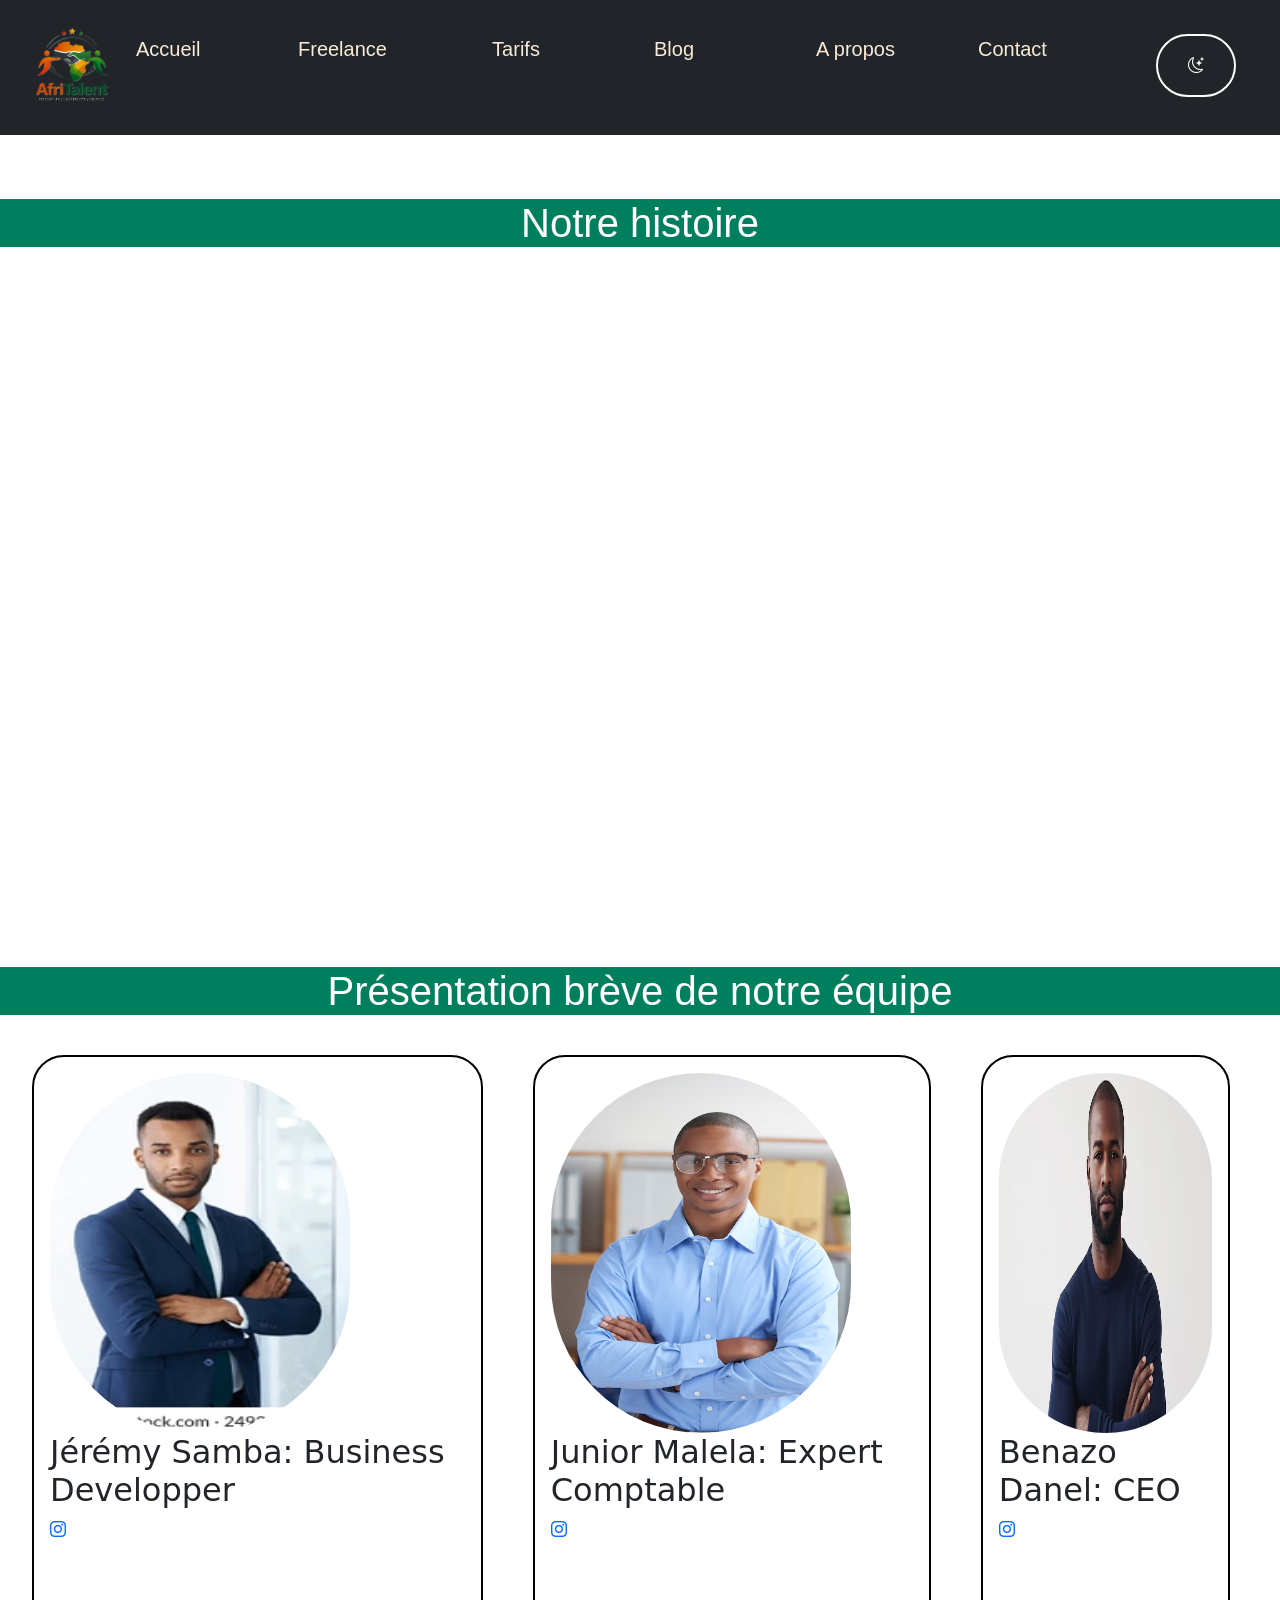
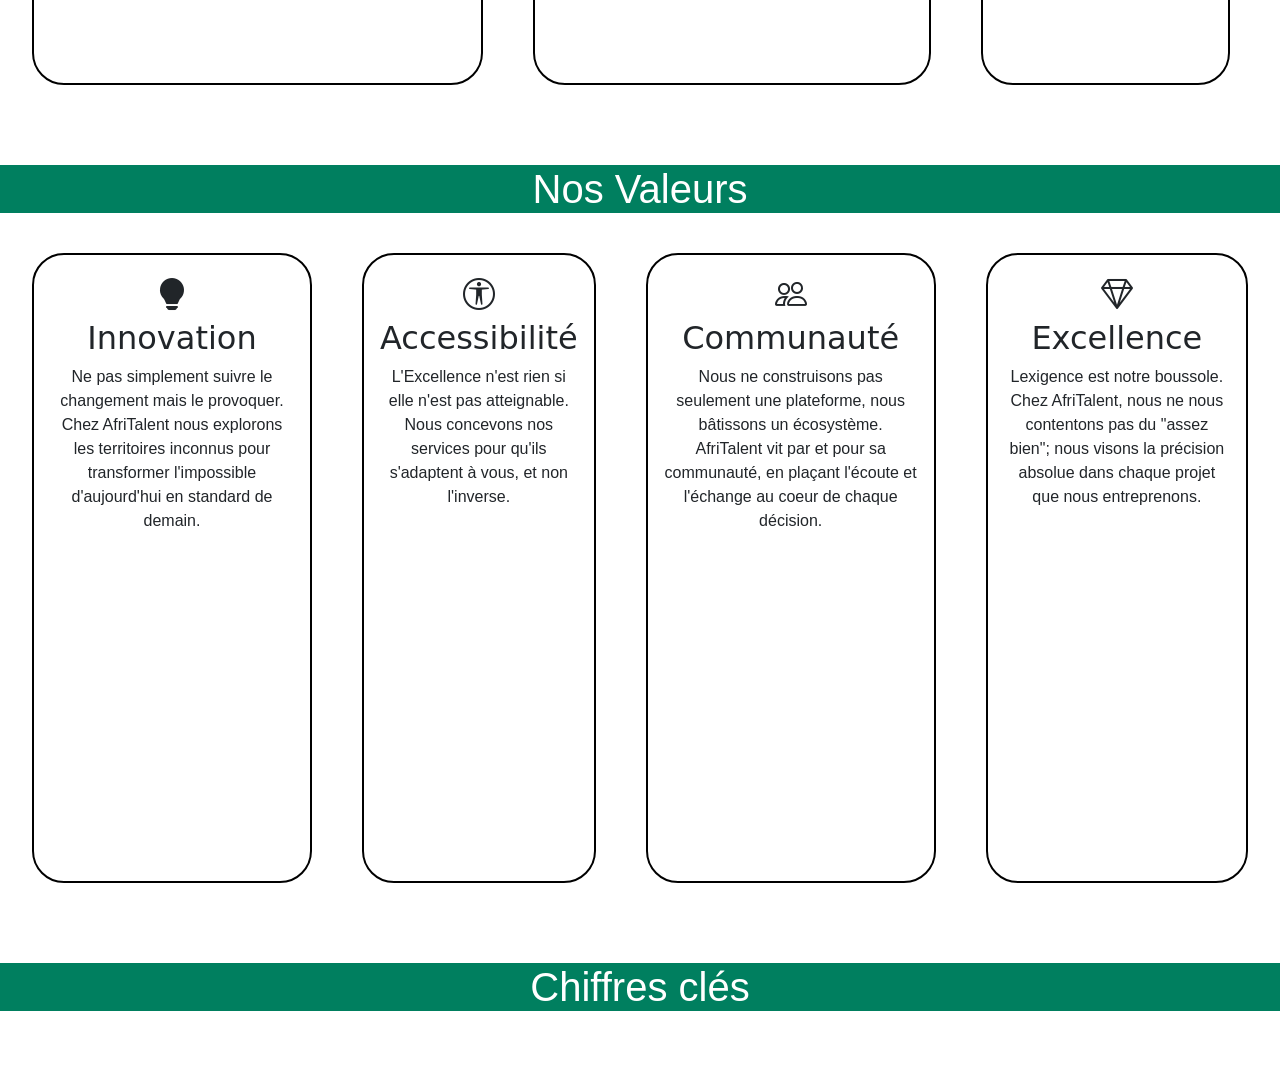
==== commit d91cd263: "JS : Dark mode avec localStorage, navbar dynamique au scroll" ====
--- a/about.html
+++ b/about.html
@@ -39,12 +39,19 @@
                         <li class="nav-item">
                             <a href="contacts.html">Contact</a>
                         </li>
+                        <li>
+                            <button id="theme">
+                                <i class="bi bi-moon-stars"></i>
+                            </button>
+                        </li>
+
                     </ul>
                 </div>
             </div>
         </nav>
     </header>
     <section id="histoire">
+        <div id="top"></div>
         <h1>Notre histoire</h1>
         <p>AfriTalent a été créée pour être bien plus qu'une simple plateforme de mise en relation. Nous avons voulu bâtir un écosystème de confiance.
 
--- a/CSS/style.css
+++ b/CSS/style.css
@@ -17,12 +17,20 @@
 }
 header{
     height: 15vh;
+    box-sizing: border-box;
+    background: #222;
     position: fixed;
     top: 0;
     left: 0;
     width: 100%;
     z-index: 1000;
-    box-sizing: border-box;
+}
+.navbar{
+    background: transparent;
+    transition: 0.3s;
+}
+nav{
+    height: 100%;
 }
 #navMenu ul{
     display: flex;
@@ -57,7 +65,7 @@
     color: antiquewhite;
     padding-bottom: 2em;
     height: 100vh;
-    background: linear-gradient(to bottom, rgba(0, 0, 0, 0.502)) var(--couleur-secondaire);
+    background: var(--quatrième-couleur);
 }
 #hero ul{
     display: flex;
@@ -75,7 +83,7 @@
     padding: 5em;
     border-radius: 3em;
     width: 40em;
-    background: rgb(0, 95, 0);
+    background: var(--couleur-tertiaire);
     color: #fff;
 }
 #hero h1{
@@ -90,15 +98,19 @@
 #hero div{
     margin-top: 3em;
 }
+#cta1{
+    border-radius: 2em;
+}
 button p{
     font-family: var(--first-google-fonts);
+    font-size: 2em;
 }
 button{
     transition: 0.3s;
     color: white;
     font-weight: bolder;
     font-family: var(--first-google-fonts);
-    background-color: rgb(0, 95, 0);
+    background-color: var(--couleur-tertiaire);
     padding: 2em;
     margin: 2em;
 }
@@ -127,7 +139,7 @@
     grid-template-columns: repeat(1fr,4);
 }
 #first{
-    margin-left: 5em;
+    margin-left: .5em;
     grid-column: 1;
     grid-row: 1;
 }
@@ -184,7 +196,7 @@
 }
 .card h3, .card p{
     font-family: var(--second-google-fonts);
-}
+    }
 #categories_de_service{
     margin-bottom: 15em;
 }
@@ -209,7 +221,7 @@
     grid-template-columns: repeat(1fr,6);
 }
 #div1{
-    margin-left: 5em;
+    margin-left: .5em;
     grid-row: 1;
     grid-column: 1;
 }
@@ -250,6 +262,7 @@
     text-align: center;
 }
 #cta{
+    border-radius: 2em;
     text-align: center;
     margin-top: 5em;
 }
@@ -270,7 +283,7 @@
     margin: 2em;
 }
 footer{
-    background: linear-gradient(to bottom, rgba(0, 0, 0, 0.502)) var(--couleur-secondaire);
+    background: var(--quatrième-couleur);
     color: white;
     font-family: var(--couleur-principale);
 }
@@ -295,16 +308,19 @@
     grid-row: 1;
 }
 #col2{
+    width: 35em;
     grid-column: 2;
     grid-row: 1;
 }
 #col3{
+    text-align: center;
+    width: 25em;
     grid-column: 3;
     grid-row: 1;
 }
-#col4{
-    grid-column: 4;
-    grid-row: 1;
+#col1, #col2, #col3{
+    background: var(--couleur-tertiaire);
+    border-radius: 3em;
 }
 #logo{
     margin-bottom: 2em;
@@ -327,6 +343,17 @@
     font-size: 2em;
 }
 /* CSS de contacts.html */
+#contact h1{
+    background: var(--couleur-tertiaire);
+    color: white;
+    font-family: var(--second-google-fonts);
+    margin-bottom: .5em;
+    text-align: center;
+    height: 50vh;
+    padding-top: 1.5em;
+    font-weight: bold;
+    font-size: 5em;
+}
 #container_contacts form{
     margin-top: 2em;
     text-align: center;
@@ -342,6 +369,12 @@
     color: #fff;
     background: var(--couleur-tertiaire);
 }
+iframe{
+    border-radius: 2em;
+    width: 35em;
+    margin-left: 22em;
+    margin-top: 2em;
+}
 .space{
     width: 10em;
 }
@@ -369,13 +402,15 @@
 }
 /* CSS pour tarifs.html */
 #title_tarifs{
+    background: var(--couleur-tertiaire);
+    color: white;
     font-family: var(--second-google-fonts);
-    font-size: 2em;
-    text-align: center;
-    color: #fff;
-    margin-top: 2em;
-    margin-bottom: 1em;
-    background: var(--couleur-principale);   
+    margin-bottom: .5em;
+    text-align: center;
+    height: 50vh;
+    padding-top: 1.5em;
+    font-weight: bold;
+    font-size: 5em;
 }
 #container_tarifs{
     height: 100vh;
@@ -418,19 +453,23 @@
 }
 /* CSS pour freelances */
 #freelance h1{
-    margin-top: 1em;
-    margin-bottom: 2em;
-    color: #fff;
-    text-align: center;
-    background: var(--couleur-principale);
+    background: var(--couleur-tertiaire);
+    color: white;
     font-family: var(--second-google-fonts);
+    margin-bottom: .5em;
+    text-align: center;
+    height: 50vh;
+    padding-top: 1.5em;
+    font-weight: bold;
+    font-size: 5em;
 }
 #freelance img{
     height: 20vh;
     width: 7em;
     border-radius: 5em;
 }
-#freelance #container{
+#freelance_container{
+    margin-left: 2.5em;
     display: grid;
     grid-template-columns: repeat(1fr,3);
     grid-template-rows: repeat(1fr,3);
@@ -472,7 +511,7 @@
     grid-column: 3;
     grid-row: 3;
 }
-#freelance .card-body{
+#freelance_container .card-body{
     border: solid 2px black;
     border-radius: 2em;
     width: 23em;
@@ -480,36 +519,32 @@
     text-align: center;
     height: 100vh;
 }
-#freelance .card-body:hover{
+#freelance_container .card-body:hover{
     border: white;
     background-color: black;
     color: white;
     transform: scale(1.1);
     transition: 0.3s;
 }
-#freelance .card{
+#freelance_container .card{
     border: none;
 }
-#freelance button{
+#freelance_container button{
     height: 2em;
     padding-top: .5em;
 }
 /* CSS pour about.html */
-#about{
-    margin: 0;
-    padding: 0;
-}
 #about section{
     margin-bottom: 5em;
 }
 #about h1{
     color: #fff;
     text-align: center;
-    background: var(--couleur-principale);
+    background: var(--couleur-tertiaire);
     font-family: var(--second-google-fonts);
 }
 #histoire{
-    margin-top: 0;
+    margin-top: 2em;
     padding-top: 2em;
     height: 80vh;
     background: linear-gradient(to bottom,rgba(0,0,0,0.5)), url("../images/26389178-groupe-de-affaires-gens-avoir-une-reunion-a-propos-entreprise-statistiques-photo.jpg");
@@ -559,4 +594,1741 @@
 }
 #valeurs i{
     font-size: 2em;
+}
+#hero{
+    padding-top: .25em;
+    text-align: center;
+    color: antiquewhite;
+    padding-bottom: 2em;
+    height: 100vh;
+    background: var(--quatrième-couleur);
+}
+#hero ul{
+    display: flex;
+    gap: 25em;
+}
+#hero li{
+    list-style: none;
+}
+#hero img{
+    margin-top: 5em;
+    width: 30em;
+    border-radius: 5em;
+}
+#main_card{
+    padding: 5em;
+    border-radius: 3em;
+    width: 40em;
+    background: var(--couleur-tertiaire);
+    color: #fff;
+}
+#hero h1{
+    font-family: var(--first-google-fonts);
+    font-size: 5em;
+}
+#hero h2{
+    font-family: var(--first-google-fonts);
+    font-size: 2.5em;
+    font-weight: lighter;
+}
+#hero div{
+    margin-top: 3em;
+}
+#cta1{
+    border-radius: 2em;
+}
+button p{
+    font-family: var(--first-google-fonts);
+    font-size: 2em;
+}
+button{
+    transition: 0.3s;
+    color: white;
+    font-weight: bolder;
+    font-family: var(--first-google-fonts);
+    background-color: var(--couleur-tertiaire);
+    padding: 2em;
+    margin: 2em;
+}
+button:hover{
+    /* Effet de zoom avec ombre autour de la case */
+    background-color: black;
+    color: white;
+    transform: scale(1.1);
+    transition: 0.3s;
+    box-shadow: 0 10px 30px rgba(0, 0, 0);
+}
+#comment_ca_marche{
+    margin-top: 7em;
+}
+#comment_ca_marche h2{
+    background: var(--couleur-principale);
+    color: white;
+    font-family: var(--second-google-fonts);
+    margin-bottom: 2em;
+    text-align: center;
+}
+#comment_ca_marche #container{
+    height: 100vh;
+    display: grid;
+    grid-template-rows: repeat(1fr,1);
+    grid-template-columns: repeat(1fr,4);
+}
+#first{
+    margin-left: .5em;
+    grid-column: 1;
+    grid-row: 1;
+}
+#second{
+    grid-column: 2;
+    grid-row: 1;
+}
+#third{
+    grid-column: 3;
+    grid-row: 1;
+}
+#fourth{
+    grid-column: 4;
+    grid-row: 1;
+}
+#comment_ca_marche .card{
+    padding-top: 2em;
+    border-radius: 2em;
+    border-color: black;
+    text-align: center;
+    color: black;
+    height: 70vh;
+    width: 19em;
+    padding-left: 2em;
+    padding-right: 2em;
+}
+#comment_ca_marche .card:hover{
+    color: white;
+    background-color: black;
+    transform: scale(1.1);
+    transition: 0.3s;
+}
+#categories_de_service .card{
+    padding-top: 2em;
+    border-color: black;
+    border-radius: 2em;
+    text-align: center;
+    color: black;
+    height: 60vh;
+    width: 19em;
+}
+#categories_de_service .card:hover{
+    border: white;
+    background-color: black;
+    color: white;
+    transform: scale(1.1);
+    transition: 0.3s;
+}
+.card i{
+    font-weight: bold;
+}
+.card h3{
+    margin-top: 2em;
+}
+.card h3, .card p{
+    font-family: var(--second-google-fonts);
+}
+#categories_de_service{
+    margin-bottom: 15em;
+}
+#categories_de_service h2{
+    background: var(--couleur-principale);
+    color: white;
+    font-family: var(--first-google-fonts);
+    margin-bottom: 2em;
+    text-align: center;
+}
+#categories_de_service .card{
+    width: 12em;
+    height: 40vh;
+}
+#categories_de_service .card h3{
+    margin-top: 1em;
+    margin-bottom: 1em;
+}
+#container_2{
+    display: grid;
+    grid-template-rows: 1;
+    grid-template-columns: repeat(1fr,6);
+}
+#div1{
+    margin-left: .5em;
+    grid-row: 1;
+    grid-column: 1;
+}
+#div2{
+    grid-row: 1;
+    grid-column: 2;
+}
+#div3{
+    grid-row: 1;
+    grid-column: 3;
+}
+#div4{
+    grid-row: 1;
+    grid-column: 4;
+}
+#div5{
+    grid-row: 1;
+    grid-column: 5;
+}
+#div6{
+    grid-row: 1;
+    grid-column: 6;
+}
+#next, #prev{
+    border-radius: 5em;
+    height: 15vh;
+    width: 2em;
+    background: #31572c;
+}
+.carousel-item .card{
+    margin-left: 38%;
+}
+#temoignages h2{
+    background: var(--couleur-principale);
+    color: white;
+    font-family: var(--second-google-fonts);
+    margin-bottom: 2em;
+    text-align: center;
+}
+#cta{
+    border-radius: 2em;
+    text-align: center;
+    margin-top: 5em;
+}
+#temoignages .card{
+    width: 25em;
+    padding: 2em;
+    height: 70vh;
+    border: solid 2px black;
+    border-radius: 2em;
+}
+#temoignages .card:hover{
+    color: white;
+    background-color: black;
+    transform: scale(1.1);
+    transition: 0.3s;
+}
+#cta{
+    margin: 2em;
+}
+footer{
+    background: var(--quatrième-couleur);
+    color: white;
+    font-family: var(--couleur-principale);
+}
+footer p{
+    font-size: larger;
+    margin-left: 1em;
+}
+footer a{
+    color: white;
+    text-decoration: none;
+    font-size: larger;
+}
+#container_4{
+    padding-top: 2em;
+    display: grid;
+    grid-template-columns: repeat(1fr,4);
+    grid-template-rows: 1;
+}
+#col1{
+    width: 20em;
+    grid-column: 1;
+    grid-row: 1;
+}
+#col2{
+    width: 35em;
+    grid-column: 2;
+    grid-row: 1;
+}
+#col3{
+    text-align: center;
+    width: 25em;
+    grid-column: 3;
+    grid-row: 1;
+}
+#col1, #col2, #col3{
+    background: var(--couleur-tertiaire);
+    border-radius: 3em;
+}
+#logo{
+    margin-bottom: 2em;
+    width: 100px;
+    border-radius: 5em;
+    text-align: center;
+}
+#col4 h3, #col2 h3{
+    text-align: center;
+    margin-bottom: 2em;
+}
+footer ul{
+    display: flex;
+    justify-content: space-between;
+}
+footer li{
+    list-style: none;
+}
+#index i{
+    font-size: 2em;
+}
+/* CSS de contacts.html */
+#contact h1{
+    background: var(--couleur-tertiaire);
+    color: white;
+    font-family: var(--second-google-fonts);
+    margin-bottom: .5em;
+    text-align: center;
+    height: 50vh;
+    padding-top: 1.5em;
+    font-weight: bold;
+    font-size: 5em;
+}
+#container_contacts form{
+    margin-top: 2em;
+    text-align: center;
+    margin-left: 30%;
+    margin-right: 50%;
+    border: 2px black;
+    border-radius: 2em;
+    width: 40vw;
+    padding: 20px;
+    display: flex;
+    flex-direction: column;
+    justify-content: space-between;
+    color: #fff;
+    background: var(--couleur-tertiaire);
+}
+iframe{
+    border-radius: 2em;
+    width: 35em;
+    margin-left: 22em;
+    margin-top: 2em;
+}
+.space{
+    width: 10em;
+}
+form div{
+    margin: 2em;
+    display: flex;
+    justify-content: space-between;
+}
+#envoyer{
+    transition: 0.3s;
+    color: white;
+    font-weight: bolder;
+    font-family: 'Montserrat', sans-serif;
+    background-color: rgb(0, 95, 0);
+    padding: 2em;
+    margin: 2em;
+}
+#envoyer:hover{
+    /* Effet de zoom avec ombre autour de la case */
+    background-color: black;
+    color: white;
+    transform: scale(1.1);
+    transition: 0.3s;
+    box-shadow: 0 10px 30px rgba(0, 0, 0);
+}
+/* CSS pour tarifs.html */
+#title_tarifs{
+    background: var(--couleur-tertiaire);
+    color: white;
+    font-family: var(--second-google-fonts);
+    margin-bottom: .5em;
+    text-align: center;
+    height: 50vh;
+    padding-top: 1.5em;
+    font-weight: bold;
+    font-size: 5em;
+}
+#container_tarifs{
+    height: 100vh;
+    display: grid;
+    grid-template-rows: repeat(1fr,1);
+    grid-template-columns: repeat(1fr,3);
+}
+#container_tarifs .card:hover{
+    border: white;
+    background-color: black;
+    color: white;
+    transform: scale(1.1);
+    transition: 0.3s;
+    gap: 2em;
+}
+
+#card1{
+    border: solid 2px black;
+    border-radius: 2em;
+    grid-column: 1;
+    grid-row: 1;
+    margin: 1em;
+    height: 50vh;   
+}
+#card2{
+    border: solid 2px black;
+    border-radius: 2em;
+    grid-column: 2;
+    grid-row: 1;
+    margin: 1em;
+    height: 50vh;
+}
+#card3{
+    border: solid 2px black;
+    border-radius: 2em;
+    grid-column: 3;
+    grid-row: 1;
+    margin: 1em;
+    height: 50vh;
+}
+/* CSS pour freelances */
+#freelance h1{
+    background: var(--couleur-tertiaire);
+    color: white;
+    font-family: var(--second-google-fonts);
+    margin-bottom: .5em;
+    text-align: center;
+    height: 50vh;
+    padding-top: 1.5em;
+    font-weight: bold;
+    font-size: 5em;
+}
+#freelance img{
+    height: 20vh;
+    width: 7em;
+    border-radius: 5em;
+}
+#freelance_container{
+    margin-left: 2.5em;
+    display: grid;
+    grid-template-columns: repeat(1fr,3);
+    grid-template-rows: repeat(1fr,3);
+    margin-top: 2em;
+}
+#profil1{
+    grid-column: 1;
+    grid-row: 1;
+}
+#profil2{
+    grid-column: 2;
+    grid-row: 1;
+}
+#profil3{
+    grid-row: 1;
+    grid-column: 3;
+}
+#profil4{
+    grid-column: 1;
+    grid-row: 2;
+}
+#profil5{
+    grid-column: 2;
+    grid-row: 2;
+}
+#profil6{
+    grid-column: 3;
+    grid-row: 2;
+}
+#profil7{
+    grid-column: 1;
+    grid-row: 3;
+}
+#profil8{
+    grid-column: 2;
+    grid-row: 3;
+}
+#profil9{
+    grid-column: 3;
+    grid-row: 3;
+}
+#freelance_container .card-body{
+    border: solid 2px black;
+    border-radius: 2em;
+    width: 23em;
+    margin-bottom: 2em;
+    text-align: center;
+    height: 100vh;
+}
+#freelance_container .card-body:hover{
+    border: white;
+    background-color: black;
+    color: white;
+    transform: scale(1.1);
+    transition: 0.3s;
+}
+#freelance_container .card{
+    border: none;
+}
+#freelance_container button{
+    height: 2em;
+    padding-top: .5em;
+}
+/* CSS pour about.html */
+#about section{
+    margin-bottom: 5em;
+}
+#about h1{
+    color: #fff;
+    text-align: center;
+    background: var(--couleur-tertiaire);
+    font-family: var(--second-google-fonts);
+}
+#histoire{
+    margin-top: 2em;
+    padding-top: 2em;
+    height: 80vh;
+    background: linear-gradient(to bottom,rgba(0,0,0,0.5)), url("../images/26389178-groupe-de-affaires-gens-avoir-une-reunion-a-propos-entreprise-statistiques-photo.jpg");
+    background-repeat: no-repeat;
+    background-size: cover;
+    background-position: center;
+}
+#histoire p{
+    margin-top: 2em;
+    font-family: var(--first-google-fonts);
+    color: #fff;
+}
+#about .card{
+    margin-top: 2em;
+    border: none;
+}
+#about .card-body{
+    border-radius: 2em;
+    border: solid 2px black;
+    height: 70vh;
+}
+#about .card-body:hover{
+    border: white;
+    background-color: black;
+    color: white;
+    transform: scale(1.1);
+    transition: 0.3s;
+    gap: 2em;
+}
+#about ul{
+    display: flex;
+    gap: 50px;
+}
+#about li{
+    list-style: none;
+}
+#equipe img{
+    width: 300px;
+    height: 40vh;
+    border-radius: 10em;
+}
+#valeurs ul:last-child{
+    margin-right: 2em;
+}
+#valeurs .card-body{
+    text-align: center;
+}
+#valeurs i{
+    font-size: 2em;
+}
+/* RESPONSIVE DESIGN */
+
+/* Empêche le débordement horizontal */
+html, body{
+    overflow-x: hidden;
+}
+
+img{
+    max-width: 100%;
+    height: auto;
+}
+
+/* TABLETTE : 768px */
+
+@media screen and (max-width: 768px){
+    
+    body{
+        padding-top: 12vh;
+    }
+
+    /* NAVBAR */
+    
+    header{
+        height: auto;
+    }
+    
+    #navMenu ul{
+        flex-direction: column;
+        align-items: center;
+        gap: 1em;
+    }
+    
+    .nav-item{
+        width: auto;
+        text-align: center;
+    }
+    
+    .container img{
+        width: 5em;
+    }
+    
+    /* HERO */
+    
+    #hero{
+        height: auto;
+        padding: 3em 1em;
+    }
+
+    #hero ul{
+        flex-direction: column;
+        gap: 3em;
+        align-items: center;
+        padding: 0;
+    }
+    
+    #hero img{
+        width: 20em;
+        margin-top: 2em;
+    }
+    
+    #main_card{
+        margin-left: 2.5em;
+        width: 90%;
+        padding: 2em;
+    }
+    
+    #hero h1{
+        font-size: 3em;
+    }
+    
+    #hero h2{
+        font-size: 1.5em;
+    }
+    
+    /* COMMENT ÇA MARCHE */
+    
+    #comment_ca_marche #container{
+        height: auto;
+        display: grid;
+        grid-template-columns: repeat(2,1fr);
+        gap: 2em;
+        justify-items: center;
+    }
+    
+    #first{
+        margin: 0;
+        text-align: center;
+        grid-column: 1;
+        grid-row: 1;
+    }
+    #second{
+        text-align: center;
+        grid-column: 2;
+        grid-row: 1;
+    }
+    #third{
+        text-align: center;
+        grid-column: 1;
+        grid-row: 2;
+    }
+    #fourth{
+        text-align: center;
+        grid-column: 2;
+        grid-row: 2;
+    }
+    
+    #comment_ca_marche .card{
+        width: 16em;
+        height: auto;
+        padding-bottom: 2em;
+    }
+
+    /* SERVICES */
+
+    #container_2{
+        display: grid;
+        grid-template-columns: repeat(2,1fr);
+        gap: 2em;
+        justify-items: center;
+    }
+
+    #div1{
+        margin-left: 0;
+        text-align: center;
+        grid-column: 1;
+        grid-row: 1;
+    }
+    #div2{
+        text-align: center;
+        grid-column: 2;
+        grid-row: 1;
+    }
+    #div3{
+        text-align: center;
+        grid-column: 1;
+        grid-row: 2;
+    }
+    #div4{
+        text-align: center;
+        grid-column: 2;
+        grid-row: 2;
+    }
+    #div5{
+        text-align: center;
+        grid-column: 1;
+        grid-row: 3;
+    }
+    #div6{
+        text-align: center;
+        grid-column: 2;
+        grid-row: 3;
+    }
+    
+    #categories_de_service .card{
+        width: 15em;
+        height: auto;
+        padding-bottom: 2em;
+    }
+    
+    /* TÉMOIGNAGES */
+    
+    .carousel-item .card{
+        margin-left: auto;
+        margin-right: auto;
+    }
+    
+    #temoignages .card{
+        width: 80%;
+        height: auto;
+    }
+    
+    /* FOOTER */
+
+    #container_4{
+        display: grid;
+        grid-template-columns: repeat(2,1fr);
+        gap: 2em;
+        padding: 2em;
+    }
+    
+    #col1{
+        text-align: center;
+        grid-column: 1;
+        grid-row: 1;
+    }
+    #col2{
+        text-align: center;
+        grid-column: 2;
+        grid-row: 1;
+    }
+    #col3{
+        margin-top: 2em;
+        text-align: center;
+        grid-column: 1;
+        grid-row: 2;
+    }
+    
+    footer ul{
+        justify-content: center;
+        gap: 2em;
+    }
+    
+    /* TARIFS */
+    
+    #container_tarifs{
+        height: auto;
+        display: grid;
+        grid-template-columns: 1fr;
+    }
+    
+    #card1{
+        text-align: center;
+        grid-column: 1;
+        grid-row: 1;
+    }
+    #card2{
+        text-align: center;
+        grid-column: 1;
+        grid-row: 2;
+    }
+    #card3{
+        text-align: center;
+        grid-column: 1;
+        grid-row: 3;
+    }
+    
+    /* FREELANCES */
+    #freelance h1{
+        padding-top: 4.5em;
+        font-size: 3em;
+    }
+    
+    #freelance_container{
+        grid-template-columns: repeat(2,1fr);
+        gap: 2em;
+        justify-items: center;
+    }
+    #profil1{
+        text-align: center;
+        grid-column: 1;
+        grid-row: 1;
+    }
+    #profil2{
+        text-align: center;
+        grid-column: 2;
+        grid-row: 1;
+    }
+    #profil3{
+        text-align: center;
+        grid-column: 1;
+        grid-row: 2;
+    }
+    #profil4{
+        text-align: center;
+        grid-column: 2;
+        grid-row: 2;
+    }
+    #profil5{
+        text-align: center;
+        grid-column: 1;
+        grid-row: 3;
+    }
+    #profil6{
+        text-align: center;
+        grid-column: 2;
+        grid-row: 3;
+    }
+    #profil7{
+        text-align: center;
+        grid-column: 1;
+        grid-row: 4;
+    }
+    #profil8{
+        text-align: center;
+        grid-column: 2;
+        grid-row: 4;
+    }
+    #profil9{
+        text-align: center;
+        grid-column: 1;
+        grid-row: 5;
+    }
+    
+    #freelance_container .card-body{
+        width: 18em;
+        height: auto;
+    }
+    
+    /* ABOUT */
+    
+    #about ul{
+        flex-wrap: wrap;
+        justify-content: center;
+    }
+    
+    #equipe img{
+        width: 220px;
+        height: auto;
+    }
+    /* CONTACTS */
+    #contact h1{
+        font-size: 5em;
+        padding-top: 2em;
+    }
+    #container_contacts form{
+        width: 30em;
+        margin-left: 9em;
+    }
+    iframe{
+        width: 35em;
+        margin-left: 6em;
+    }
+}
+
+/* MOBILE : 375px */
+
+@media screen and (max-width: 380px){
+    #hero #main_card{
+        width: 100%;
+        margin-left: 0;
+    }
+    /* COMMENT ÇA MARCHE */
+    
+    #comment_ca_marche #container{
+        height: auto;
+        display: grid;
+        grid-template-columns: repeat(1,1fr);
+        gap: 2em;
+        justify-items: center;
+    }
+    
+    #first{
+        margin: 0;
+        text-align: center;
+        grid-column: 1;
+        grid-row: 1;
+    }
+    #second{
+        text-align: center;
+        grid-column: 1;
+        grid-row: 2;
+    }
+    #third{
+        text-align: center;
+        grid-column: 1;
+        grid-row: 3;
+    }
+    #fourth{
+        text-align: center;
+        grid-column: 1;
+        grid-row: 4;
+    }
+    
+    #comment_ca_marche .card{
+        width: 16em;
+        height: auto;
+        padding-bottom: 2em;
+    }
+    
+    /* SERVICES */
+    
+    #container_2{
+        margin-left: 3.5em;
+        display: grid;
+        grid-template-columns: repeat(2,1fr);
+        gap: 2em;
+        justify-items: center;
+    }
+    
+    #div1{
+        margin-left: 0;
+        text-align: center;
+        grid-column: 1;
+        grid-row: 1;
+    }
+    #div2{
+        text-align: center;
+        grid-column: 1;
+        grid-row: 2;
+    }
+    #div3{
+        text-align: center;
+        grid-column: 1;
+        grid-row: 3;
+    }
+    #div4{
+        text-align: center;
+        grid-column: 1;
+        grid-row: 4;
+    }
+    #div5{
+        text-align: center;
+        grid-column: 1;
+        grid-row: 5;
+    }
+    #div6{
+        text-align: center;
+        grid-column: 1;
+        grid-row: 6;
+    }
+    
+    #categories_de_service .card{
+        width: 15em;
+        height: auto;
+        padding-bottom: 2em;
+    }
+    
+    /* TÉMOIGNAGES */
+
+    .carousel-item .card{
+        margin-left: auto;
+        margin-right: auto;
+    }
+    
+    #temoignages .card{
+        width: 80%;
+        height: auto;
+    }
+
+    /* FOOTER */
+
+    #container_4{
+        display: grid;
+        grid-template-columns: repeat(2,1fr);
+        gap: 2em;
+        padding: 2em;
+    }
+    
+    #col1{
+        text-align: center;
+        grid-column: 1;
+        grid-row: 1;
+    }
+    #col2{
+        text-align: center;
+        grid-column: 1;
+        grid-row: 2;
+    }
+    #col3{
+        margin-top: 2em;
+        text-align: center;
+        grid-column: 1;
+        grid-row: 3;
+    }
+    
+    footer ul{
+        justify-content: center;
+        gap: 2em;
+    }
+
+    /* TARIFS */
+
+    #container_tarifs{
+        height: auto;
+        display: grid;
+        grid-template-columns: 1fr;
+    }
+    
+    #card1{
+        text-align: center;
+        grid-column: 1;
+        grid-row: 1;
+    }
+    #card2{
+        text-align: center;
+        grid-column: 1;
+        grid-row: 2;
+    }
+    #card3{
+        text-align: center;
+        grid-column: 1;
+        grid-row: 3;
+    }
+    
+    /* FREELANCES */
+    #freelance h1{
+        padding-top: 4.5em;
+        font-size: 3em;
+    }
+    
+    #freelance_container{
+        margin-left: 0;
+        display: grid;
+        grid-template-columns: repeat(auto-fit,minmax(280px, 1fr));
+        gap: 2em;
+        justify-items: center;
+        padding: 20px;
+    }
+    #profil1{
+        text-align: center;
+        grid-column: 1;
+        grid-row: 1;
+    }
+    #profil2{
+        text-align: center;
+        grid-column: 1;
+        grid-row: 2;
+    }
+    #profil3{
+        text-align: center;
+        grid-column: 1;
+        grid-row: 3;
+    }
+    #profil4{
+        text-align: center;
+        grid-column: 1;
+        grid-row: 4;
+    }
+    #profil5{
+        text-align: center;
+        grid-column: 1;
+        grid-row: 5;
+    }
+    #profil6{
+        text-align: center;
+        grid-column: 1;
+        grid-row: 6;
+    }
+    #profil7{
+        text-align: center;
+        grid-column: 1;
+        grid-row: 7;
+    }
+    #profil8{
+        text-align: center;
+        grid-column: 1;
+        grid-row: 8;
+    }
+    #profil9{
+        text-align: center;
+        grid-column: 1;
+        grid-row: 9;
+    }
+    #freelance_container .card-body{
+        width: 18em;
+        height: auto;
+    }
+    
+    /* ABOUT */
+    
+    #about ul{
+        flex-wrap: wrap;
+        justify-content: center;
+    }
+
+    #equipe img{
+        width: 220px;
+        height: auto;
+    }
+    /* CONTACTS */
+    #contact h1{
+        font-size: 5em;
+        padding-top: 2em;
+    }
+    #container_contacts form{
+        width: 20em;
+    }
+    iframe{
+        width: 35em;
+    }
+    
+}
+
+/* DESKTOP : +1200px */
+
+@media screen and (min-width: 1200px){
+    
+    .container{
+        max-width: 1400px;
+    }
+    
+    #hero ul{
+        justify-content: center;
+        align-items: center;
+    }
+    
+    #comment_ca_marche #container{
+        justify-items: center;
+    }
+    
+    #container_2{
+        justify-items: center;
+    }
+    
+    #container_4{
+        padding: 3em;
+        gap: 3em;
+    }
+    
+    #freelance #container{
+        justify-items: center;
+    }
+}
+/* Bouton light/dark theme */
+#theme{
+    background: none;
+    border: 2px solid white;
+    border-radius: 2em;
+    height: 7vh;
+    width: 5em;
+    margin-top: 0;
+    padding: 0;
+    margin-left: 1em;
+    margin-bottom: 0.25em;
+}
+
+/* Dark Theme */
+.dark-theme {
+    background-color: #333;
+    color: #fff;
+}
+.dark-theme .card {
+    background: none;
+    border-color: 2px solid white;
+}
+.dark-theme h1, .dark-theme h2, .dark-theme h3, .dark-theme p, .dark-theme i{
+    color: #fff;
+}
+.dark-theme #hero, .dark-theme footer{
+    background: var(--couleur-secondaire);
+}
+.dark-theme #cta1, .dark-theme #col1, .dark-theme #col2, .dark-theme #col3, .dark-theme #main_card, .dark-theme button, .dark-theme #envoyer{
+    background-color: rgb(0, 95, 0);
+}
+
+/* Light theme */
+.light #hero{
+    padding-top: .25em;
+    text-align: center;
+    color: antiquewhite;
+    padding-bottom: 2em;
+    height: 100vh;
+    background: var(--quatrième-couleur);
+}
+.light #hero ul{
+    display: flex;
+    gap: 25em;
+}
+.light #hero li{
+    list-style: none;
+}
+.light #hero img{
+    margin-top: 5em;
+    width: 30em;
+    border-radius: 5em;
+}
+.light #main_card{
+    padding: 5em;
+    border-radius: 3em;
+    width: 40em;
+    background: var(--couleur-tertiaire);
+    color: #fff;
+}
+.light #hero h1{
+    font-family: var(--first-google-fonts);
+    font-size: 5em;
+}
+.light #hero h2{
+    font-family: var(--first-google-fonts);
+    font-size: 2.5em;
+    font-weight: lighter;
+}
+.light  #hero div{
+    margin-top: 3em;
+}
+.light #cta1{
+    border-radius: 2em;
+}
+.light button p{
+    font-family: var(--first-google-fonts);
+    font-size: 2em;
+}
+.light button{
+    transition: 0.3s;
+    color: white;
+    font-weight: bolder;
+    font-family: var(--first-google-fonts);
+    background-color: var(--couleur-tertiaire);
+    padding: 2em;
+    margin: 2em;
+}
+.light button:hover{
+    /* Effet de zoom avec ombre autour de la case */
+    background-color: black;
+    color: white;
+    transform: scale(1.1);
+    transition: 0.3s;
+    box-shadow: 0 10px 30px rgba(0, 0, 0);
+}
+.light #comment_ca_marche{
+    margin-top: 7em;
+}
+.light #comment_ca_marche h2{
+    background: var(--couleur-principale);
+    color: white;
+    font-family: var(--second-google-fonts);
+    margin-bottom: 2em;
+    text-align: center;
+}
+.light #comment_ca_marche #container{
+    height: 100vh;
+    display: grid;
+    grid-template-rows: repeat(1fr,1);
+    grid-template-columns: repeat(1fr,4);
+}
+.light #first{
+    margin-left: .5em;
+    grid-column: 1;
+    grid-row: 1;
+}
+.light #second{
+    grid-column: 2;
+    grid-row: 1;
+}
+.light #third{
+    grid-column: 3;
+    grid-row: 1;
+}
+.light #fourth{
+    grid-column: 4;
+    grid-row: 1;
+}
+.light #comment_ca_marche .card{
+    padding-top: 2em;
+    border-radius: 2em;
+    border-color: black;
+    text-align: center;
+    color: black;
+    height: 70vh;
+    width: 19em;
+    padding-left: 2em;
+    padding-right: 2em;
+}
+.light #comment_ca_marche .card:hover{
+    color: white;
+    background-color: black;
+    transform: scale(1.1);
+    transition: 0.3s;
+}
+.light #categories_de_service .card{
+    padding-top: 2em;
+    border-color: black;
+    border-radius: 2em;
+    text-align: center;
+    color: black;
+    height: 60vh;
+    width: 19em;
+}
+.light #categories_de_service .card:hover{
+    border: white;
+    background-color: black;
+    color: white;
+    transform: scale(1.1);
+    transition: 0.3s;
+}
+.light .card i{
+    font-weight: bold;
+}
+.light .card h3{
+    margin-top: 2em;
+}
+.light .card h3, .light .card p{
+    font-family: var(--second-google-fonts);
+}
+.light #categories_de_service{
+    margin-bottom: 15em;
+}
+.light #categories_de_service h2{
+    background: var(--couleur-principale);
+    color: white;
+    font-family: var(--first-google-fonts);
+    margin-bottom: 2em;
+    text-align: center;
+}
+.light #categories_de_service .card{
+    width: 12em;
+    height: 40vh;
+}
+.light #categories_de_service .card h3{
+    margin-top: 1em;
+    margin-bottom: 1em;
+}
+.light #container_2{
+    display: grid;
+    grid-template-rows: 1;
+    grid-template-columns: repeat(1fr,6);
+}
+.light #div1{
+    margin-left: .5em;
+    grid-row: 1;
+    grid-column: 1;
+}
+.light #div2{
+    grid-row: 1;
+    grid-column: 2;
+}
+.light #div3{
+    grid-row: 1;
+    grid-column: 3;
+}
+.light #div4{
+    grid-row: 1;
+    grid-column: 4;
+}
+.light #div5{
+    grid-row: 1;
+    grid-column: 5;
+}
+.light #div6{
+    grid-row: 1;
+    grid-column: 6;
+}
+.light #next, .light #prev{
+    border-radius: 5em;
+    height: 15vh;
+    width: 2em;
+    background: #31572c;
+}
+.light .carousel-item .card{
+    margin-left: 38%;
+}
+.light #temoignages h2{
+    background: var(--couleur-principale);
+    color: white;
+    font-family: var(--second-google-fonts);
+    margin-bottom: 2em;
+    text-align: center;
+}
+.light #cta{
+    border-radius: 2em;
+    text-align: center;
+    margin-top: 5em;
+}
+.light #temoignages .card{
+    width: 25em;
+    padding: 2em;
+    height: 70vh;
+    border: solid 2px black;
+    border-radius: 2em;
+}
+.light #temoignages .card:hover{
+    color: white;
+    background-color: black;
+    transform: scale(1.1);
+    transition: 0.3s;
+}
+.light #cta{
+    margin: 2em;
+}
+.light .footer{
+    background: var(--quatrième-couleur);
+    color: white;
+    font-family: var(--couleur-principale);
+}
+.light .footer p{
+    font-size: larger;
+    margin-left: 1em;
+}
+.light .footer a{
+    color: white;
+    text-decoration: none;
+    font-size: larger;
+}
+.light #container_4{
+    padding-top: 2em;
+    display: grid;
+    grid-template-columns: repeat(1fr,4);
+    grid-template-rows: 1;
+}
+.light #col1{
+    width: 20em;
+    grid-column: 1;
+    grid-row: 1;
+}
+.light #col2{
+    width: 35em;
+    grid-column: 2;
+    grid-row: 1;
+}
+.light #col3{
+    text-align: center;
+    width: 25em;
+    grid-column: 3;
+    grid-row: 1;
+}
+.light #col1, .light #col2, .light #col3{
+    background: var(--couleur-tertiaire);
+    border-radius: 3em;
+}
+.light #logo{
+    margin-bottom: 2em;
+    width: 100px;
+    border-radius: 5em;
+    text-align: center;
+}
+.light #col4 h3, .light #col2 h3{
+    text-align: center;
+    margin-bottom: 2em;
+}
+.light .footer ul{
+    display: flex;
+    justify-content: space-between;
+}
+.light .footer li{
+    list-style: none;
+}
+.light #index i{
+    font-size: 2em;
+}
+/* CSS de contacts.html */
+.light #contact h1{
+    background: var(--couleur-tertiaire);
+    color: white;
+    font-family: var(--second-google-fonts);
+    margin-bottom: .5em;
+    text-align: center;
+    height: 50vh;
+    padding-top: 1.5em;
+    font-weight: bold;
+    font-size: 5em;
+}
+.light #container_contacts form{
+    margin-top: 2em;
+    text-align: center;
+    margin-left: 30%;
+    margin-right: 50%;
+    border: 2px black;
+    border-radius: 2em;
+    width: 40vw;
+    padding: 20px;
+    display: flex;
+    flex-direction: column;
+    justify-content: space-between;
+    color: #fff;
+    background: var(--couleur-tertiaire);
+}
+.light iframe{
+    border-radius: 2em;
+    width: 35em;
+    margin-left: 22em;
+    margin-top: 2em;
+}
+.light .space{
+    width: 10em;
+}
+.light form div{
+    margin: 2em;
+    display: flex;
+    justify-content: space-between;
+}
+.light #envoyer{
+    transition: 0.3s;
+    color: white;
+    font-weight: bolder;
+    font-family: 'Montserrat', sans-serif;
+    background-color: rgb(0, 95, 0);
+    padding: 2em;
+    margin: 2em;
+}
+.light #envoyer:hover{
+    /* Effet de zoom avec ombre autour de la case */
+    background-color: black;
+    color: white;
+    transform: scale(1.1);
+    transition: 0.3s;
+    box-shadow: 0 10px 30px rgba(0, 0, 0);
+}
+/* CSS pour tarifs.html */
+.light #title_tarifs{
+    background: var(--couleur-tertiaire);
+    color: white;
+    font-family: var(--second-google-fonts);
+    margin-bottom: .5em;
+    text-align: center;
+    height: 50vh;
+    padding-top: 1.5em;
+    font-weight: bold;
+    font-size: 5em;
+}
+.light #container_tarifs{
+    height: 100vh;
+    display: grid;
+    grid-template-rows: repeat(1fr,1);
+    grid-template-columns: repeat(1fr,3);
+}
+.light #container_tarifs .card:hover{
+    border: white;
+    background-color: black;
+    color: white;
+    transform: scale(1.1);
+    transition: 0.3s;
+    gap: 2em;
+}
+
+.light #card1{
+    border: solid 2px black;
+    border-radius: 2em;
+    grid-column: 1;
+    grid-row: 1;
+    margin: 1em;
+    height: 50vh;   
+}
+.light #card2{
+    border: solid 2px black;
+    border-radius: 2em;
+    grid-column: 2;
+    grid-row: 1;
+    margin: 1em;
+    height: 50vh;
+}
+.light #card3{
+    border: solid 2px black;
+    border-radius: 2em;
+    grid-column: 3;
+    grid-row: 1;
+    margin: 1em;
+    height: 50vh;
+}
+/* CSS pour freelances */
+.light #freelance h1{
+    background: var(--couleur-tertiaire);
+    color: white;
+    font-family: var(--second-google-fonts);
+    margin-bottom: .5em;
+    text-align: center;
+    height: 50vh;
+    padding-top: 1.5em;
+    font-weight: bold;
+    font-size: 5em;
+}
+.light #freelance img{
+    height: 20vh;
+    width: 7em;
+    border-radius: 5em;
+}
+.light #freelance_container{
+    margin-left: 2.5em;
+    display: grid;
+    grid-template-columns: repeat(1fr,3);
+    grid-template-rows: repeat(1fr,3);
+    margin-top: 2em;
+}
+.light #profil1{
+    grid-column: 1;
+    grid-row: 1;
+}
+.light #profil2{
+    grid-column: 2;
+    grid-row: 1;
+}
+.light #profil3{
+    grid-row: 1;
+    grid-column: 3;
+}
+.light #profil4{
+    grid-column: 1;
+    grid-row: 2;
+}
+.light #profil5{
+    grid-column: 2;
+    grid-row: 2;
+}
+.light #profil6{
+    grid-column: 3;
+    grid-row: 2;
+}
+.light #profil7{
+    grid-column: 1;
+    grid-row: 3;
+}
+.light #profil8{
+    grid-column: 2;
+    grid-row: 3;
+}
+.light #profil9{
+    grid-column: 3;
+    grid-row: 3;
+}
+.light #freelance_container .card-body{
+    border: solid 2px black;
+    border-radius: 2em;
+    width: 23em;
+    margin-bottom: 2em;
+    text-align: center;
+    height: 100vh;
+}
+.light #freelance_container .card-body:hover{
+    border: white;
+    background-color: black;
+    color: white;
+    transform: scale(1.1);
+    transition: 0.3s;
+}
+.light #freelance_container .card{
+    border: none;
+}
+.light #freelance_container button{
+    height: 2em;
+    padding-top: .5em;
+}
+/* CSS pour about.html */
+.light #about section{
+    margin-bottom: 5em;
+}
+.light #about h1{
+    color: #fff;
+    text-align: center;
+    background: var(--couleur-tertiaire);
+    font-family: var(--second-google-fonts);
+}
+.light #histoire{
+    margin-top: 2em;
+    padding-top: 2em;
+    height: 80vh;
+    background: linear-gradient(to bottom,rgba(0,0,0,0.5)), url("../images/26389178-groupe-de-affaires-gens-avoir-une-reunion-a-propos-entreprise-statistiques-photo.jpg");
+    background-repeat: no-repeat;
+    background-size: cover;
+    background-position: center;
+}
+.light #histoire p{
+    margin-top: 2em;
+    font-family: var(--first-google-fonts);
+    color: #fff;
+}
+.light #about .card{
+    margin-top: 2em;
+    border: none;
+}
+.light #about .card-body{
+    border-radius: 2em;
+    border: solid 2px black;
+    height: 70vh;
+}
+.light #about .card-body:hover{
+    border: white;
+    background-color: black;
+    color: white;
+    transform: scale(1.1);
+    transition: 0.3s;
+    gap: 2em;
+}
+.light #about ul{
+    display: flex;
+    gap: 50px;
+}
+.light #about li{
+    list-style: none;
+}
+.light #equipe img{
+    width: 300px;
+    height: 40vh;
+    border-radius: 10em;
+}
+.light #valeurs ul:last-child{
+    margin-right: 2em;
+}
+.light #valeurs .card-body{
+    text-align: center;
+}
+.light #valeurs i{
+    font-size: 2em;
+}
+
+/* Navbar dynamique au scroll */
+.scroll nav{
+    background-color: rgba(0, 0, 0, 0.8);
+
+}
+
+/* Effet shrink */
+.navbar{
+    padding: 25px 0;
+    transition: all 0.3s ease;
+    background: transparent;
+}
+
+.navbar.shrink{
+    height: 70%;
+    padding: 8px 0;
+    background: rgba(0,0,0,0.85);
+}
+
+.navbar img{
+    width: 120px;
+    transition: 0.3s;
+}
+
+.navbar.shrink img{
+    width: 80px;
+}
+
+/* Bouton de retour en haut */
+.top-btn{
+    position: fixed;
+    bottom: 20px;
+    right: 20px;
+    background-color: #333;
+    color: white;
+    z-index: 999;
+    border-radius: 3em;   
 }
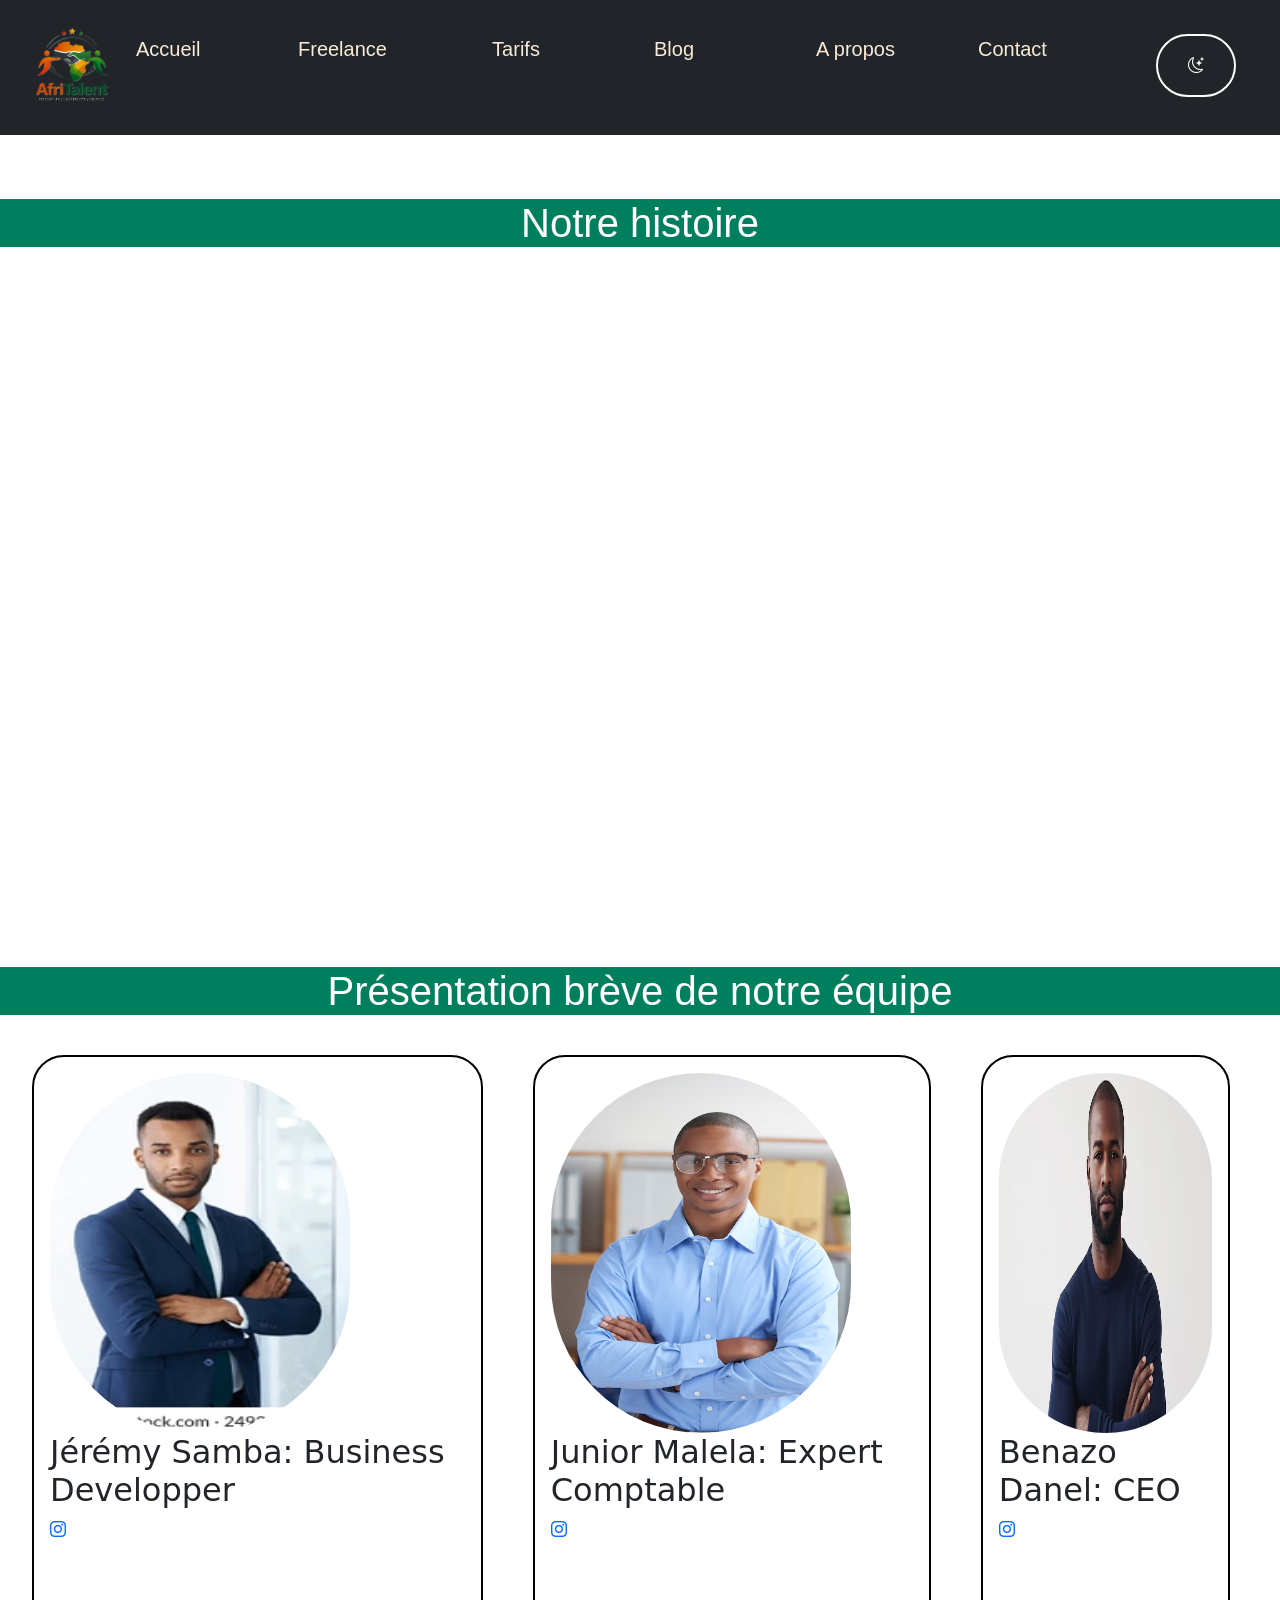
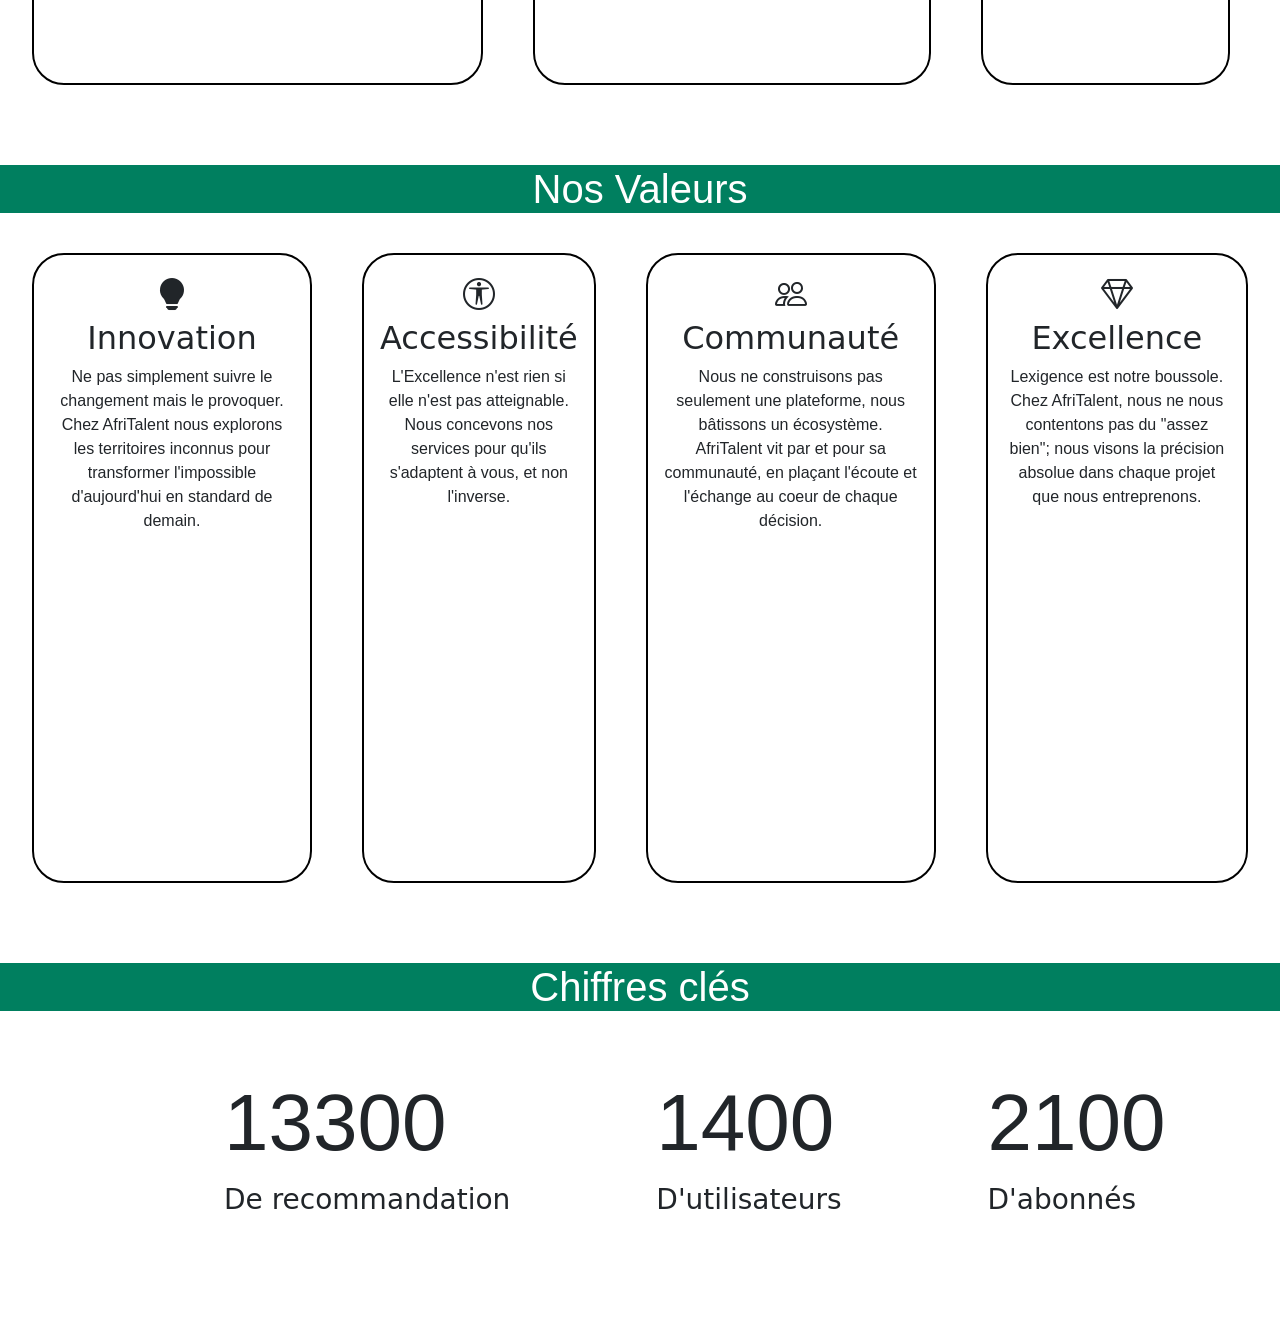
==== commit 25a46e47: "JS: Compteurs animés au scroll et animations fade-in des sections" ====
--- a/about.html
+++ b/about.html
@@ -50,7 +50,7 @@
             </div>
         </nav>
     </header>
-    <section id="histoire">
+    <section id="histoire" class="fade_in">
         <div id="top"></div>
         <h1>Notre histoire</h1>
         <p>AfriTalent a été créée pour être bien plus qu'une simple plateforme de mise en relation. Nous avons voulu bâtir un écosystème de confiance.
@@ -63,7 +63,7 @@
             Chez AfriTalent, nous ne nous contentons pas de lier des freelances et des clients. Nous construisons les équipes de demain.
         </p>
     </section>
-    <section id="equipe">
+    <section id="equipe" class="fade_in">
         <h1>Présentation brève de notre équipe</h1>
         <ul>
             <li>
@@ -103,7 +103,7 @@
         </ul>
     </section>
     <!-- Nos valeurs -->
-    <section id="valeurs">
+    <section id="valeurs" class="fade_in">
         <h1>Nos Valeurs</h1>
         <ul>
             <!-- Première valeur -->
@@ -149,9 +149,31 @@
         </ul>
     </section>
     <!-- Chiffres clés -->
-    <section id="chiffres_cle">
+    <section id="chiffres_cle" class="fade_in">
         <h1>Chiffres clés</h1>
         <!-- Compteur JS animé -->
+        <div>
+            <ul>
+                <li>
+                    <div>
+                        <h2 id="cpt_cle1">0</h2>
+                        <p>De recommandation</p>
+                    </div>
+                </li>
+                <li>                
+                    <div>
+                        <h2 id="cpt_cle2">0</h2>
+                        <p>D'utilisateurs</p>
+                    </div>
+                </li>
+                <li>
+                    <div>
+                        <h2 id="cpt_cle3">0</h2>
+                        <p>D'abonnés</p>
+                    </div>
+                </li>
+            </ul>
+        </div>
     </section>
 
 
--- a/CSS/style.css
+++ b/CSS/style.css
@@ -64,7 +64,7 @@
     text-align: center;
     color: antiquewhite;
     padding-bottom: 2em;
-    height: 100vh;
+    height: 125vh;
     background: var(--quatrième-couleur);
 }
 #hero ul{
@@ -135,8 +135,8 @@
 #comment_ca_marche #container{
     height: 100vh;
     display: grid;
-    grid-template-rows: repeat(1fr,1);
-    grid-template-columns: repeat(1fr,4);
+    grid-template-rows: repeat(1,1fr);
+    grid-template-columns: repeat(4,1fr);
 }
 #first{
     margin-left: .5em;
@@ -196,7 +196,7 @@
 }
 .card h3, .card p{
     font-family: var(--second-google-fonts);
-    }
+}
 #categories_de_service{
     margin-bottom: 15em;
 }
@@ -218,7 +218,7 @@
 #container_2{
     display: grid;
     grid-template-rows: 1;
-    grid-template-columns: repeat(1fr,6);
+    grid-template-columns: repeat(6,1fr);
 }
 #div1{
     margin-left: .5em;
@@ -299,7 +299,7 @@
 #container_4{
     padding-top: 2em;
     display: grid;
-    grid-template-columns: repeat(1fr,4);
+    grid-template-columns: repeat(4,1fr);
     grid-template-rows: 1;
 }
 #col1{
@@ -415,8 +415,8 @@
 #container_tarifs{
     height: 100vh;
     display: grid;
-    grid-template-rows: repeat(1fr,1);
-    grid-template-columns: repeat(1fr,3);
+    grid-template-rows: repeat(1,1fr);
+    grid-template-columns: repeat(3,1fr);
 }
 #container_tarifs .card:hover{
     border: white;
@@ -471,8 +471,8 @@
 #freelance_container{
     margin-left: 2.5em;
     display: grid;
-    grid-template-columns: repeat(1fr,3);
-    grid-template-rows: repeat(1fr,3);
+    grid-template-columns: repeat(3,1fr);
+    grid-template-rows: repeat(3,1fr);
     margin-top: 2em;
 }
 #profil1{
@@ -595,53 +595,679 @@
 #valeurs i{
     font-size: 2em;
 }
-#hero{
+/* RESPONSIVE DESIGN */
+
+/* Empêche le débordement horizontal */
+html, body{
+    overflow-x: hidden;
+}
+
+img{
+    max-width: 100%;
+    height: auto;
+}
+
+/* TABLETTE : 768px */
+
+@media screen and (max-width: 768px){
+    
+    body{
+        padding-top: 12vh;
+    }
+
+    /* NAVBAR */
+    
+    header{
+        height: auto;
+    }
+    
+    #navMenu ul{
+        flex-direction: column;
+        align-items: center;
+        gap: 1em;
+    }
+    
+    .nav-item{
+        width: auto;
+        text-align: center;
+    }
+    
+    .container img{
+        width: 5em;
+    }
+    
+    /* HERO */
+    
+    #hero{
+        height: auto;
+        padding: 3em 1em;
+    }
+
+    #hero ul{
+        flex-direction: column;
+        gap: 3em;
+        align-items: center;
+        padding: 0;
+    }
+    
+    #hero img{
+        width: 20em;
+        margin-top: 2em;
+    }
+    
+    #main_card{
+        margin-left: 2.5em;
+        width: 90%;
+        padding: 2em;
+    }
+    
+    #hero h1{
+        font-size: 3em;
+    }
+    
+    #hero h2{
+        font-size: 1.5em;
+    }
+    
+    /* COMMENT ÇA MARCHE */
+    
+    #comment_ca_marche #container{
+        height: auto;
+        display: grid;
+        grid-template-columns: repeat(2,1fr);
+        gap: 2em;
+        justify-items: center;
+    }
+    
+    #first{
+        margin: 0;
+        text-align: center;
+        grid-column: 1;
+        grid-row: 1;
+    }
+    #second{
+        text-align: center;
+        grid-column: 2;
+        grid-row: 1;
+    }
+    #third{
+        text-align: center;
+        grid-column: 1;
+        grid-row: 2;
+    }
+    #fourth{
+        text-align: center;
+        grid-column: 2;
+        grid-row: 2;
+    }
+    
+    #comment_ca_marche .card{
+        width: 16em;
+        height: auto;
+        padding-bottom: 2em;
+    }
+
+    /* SERVICES */
+
+    #container_2{
+        display: grid;
+        grid-template-columns: repeat(2,1fr);
+        gap: 2em;
+        justify-items: center;
+    }
+
+    #div1{
+        margin-left: 0;
+        text-align: center;
+        grid-column: 1;
+        grid-row: 1;
+    }
+    #div2{
+        text-align: center;
+        grid-column: 2;
+        grid-row: 1;
+    }
+    #div3{
+        text-align: center;
+        grid-column: 1;
+        grid-row: 2;
+    }
+    #div4{
+        text-align: center;
+        grid-column: 2;
+        grid-row: 2;
+    }
+    #div5{
+        text-align: center;
+        grid-column: 1;
+        grid-row: 3;
+    }
+    #div6{
+        text-align: center;
+        grid-column: 2;
+        grid-row: 3;
+    }
+    
+    #categories_de_service .card{
+        width: 15em;
+        height: auto;
+        padding-bottom: 2em;
+    }
+    
+    /* TÉMOIGNAGES */
+    
+    .carousel-item .card{
+        margin-left: auto;
+        margin-right: auto;
+    }
+    
+    #temoignages .card{
+        width: 80%;
+        height: auto;
+    }
+    
+    /* FOOTER */
+
+    #container_4{
+        display: grid;
+        grid-template-columns: repeat(2,1fr);
+        gap: 2em;
+        padding: 2em;
+    }
+    
+    #col1{
+        text-align: center;
+        grid-column: 1;
+        grid-row: 1;
+    }
+    #col2{
+        text-align: center;
+        grid-column: 2;
+        grid-row: 1;
+    }
+    #col3{
+        margin-top: 2em;
+        text-align: center;
+        grid-column: 1;
+        grid-row: 2;
+    }
+    
+    footer ul{
+        justify-content: center;
+        gap: 2em;
+    }
+    
+    /* TARIFS */
+    
+    #container_tarifs{
+        height: auto;
+        display: grid;
+        grid-template-columns: 1fr;
+    }
+    
+    #card1{
+        text-align: center;
+        grid-column: 1;
+        grid-row: 1;
+    }
+    #card2{
+        text-align: center;
+        grid-column: 1;
+        grid-row: 2;
+    }
+    #card3{
+        text-align: center;
+        grid-column: 1;
+        grid-row: 3;
+    }
+    
+    /* FREELANCES */
+    #freelance h1{
+        padding-top: 4.5em;
+        font-size: 3em;
+    }
+    
+    #freelance_container{
+        grid-template-columns: repeat(2,1fr);
+        gap: 2em;
+        justify-items: center;
+    }
+    #profil1{
+        text-align: center;
+        grid-column: 1;
+        grid-row: 1;
+    }
+    #profil2{
+        text-align: center;
+        grid-column: 2;
+        grid-row: 1;
+    }
+    #profil3{
+        text-align: center;
+        grid-column: 1;
+        grid-row: 2;
+    }
+    #profil4{
+        text-align: center;
+        grid-column: 2;
+        grid-row: 2;
+    }
+    #profil5{
+        text-align: center;
+        grid-column: 1;
+        grid-row: 3;
+    }
+    #profil6{
+        text-align: center;
+        grid-column: 2;
+        grid-row: 3;
+    }
+    #profil7{
+        text-align: center;
+        grid-column: 1;
+        grid-row: 4;
+    }
+    #profil8{
+        text-align: center;
+        grid-column: 2;
+        grid-row: 4;
+    }
+    #profil9{
+        text-align: center;
+        grid-column: 1;
+        grid-row: 5;
+    }
+    
+    #freelance_container .card-body{
+        width: 18em;
+        height: auto;
+    }
+    
+    /* ABOUT */
+    
+    #about ul{
+        flex-wrap: wrap;
+        justify-content: center;
+    }
+    
+    #equipe img{
+        width: 220px;
+        height: auto;
+    }
+    /* CONTACTS */
+    #contact h1{
+        font-size: 5em;
+        padding-top: 2em;
+    }
+    #container_contacts form{
+        width: 30em;
+        margin-left: 9em;
+    }
+    iframe{
+        width: 35em;
+        margin-left: 6em;
+    }
+}
+
+/* MOBILE : 375px */
+
+@media screen and (max-width: 380px){
+    #hero #main_card{
+        width: 100%;
+        margin-left: 0;
+    }
+    /* COMMENT ÇA MARCHE */
+    
+    #comment_ca_marche #container{
+        height: auto;
+        display: grid;
+        grid-template-columns: repeat(1,1fr);
+        gap: 2em;
+        justify-items: center;
+    }
+    
+    #first{
+        margin: 0;
+        text-align: center;
+        grid-column: 1;
+        grid-row: 1;
+    }
+    #second{
+        text-align: center;
+        grid-column: 1;
+        grid-row: 2;
+    }
+    #third{
+        text-align: center;
+        grid-column: 1;
+        grid-row: 3;
+    }
+    #fourth{
+        text-align: center;
+        grid-column: 1;
+        grid-row: 4;
+    }
+    
+    #comment_ca_marche .card{
+        width: 16em;
+        height: auto;
+        padding-bottom: 2em;
+    }
+    
+    /* SERVICES */
+    
+    #container_2{
+        margin-left: 3.5em;
+        display: grid;
+        grid-template-columns: repeat(2,1fr);
+        gap: 2em;
+        justify-items: center;
+    }
+    
+    #div1{
+        margin-left: 0;
+        text-align: center;
+        grid-column: 1;
+        grid-row: 1;
+    }
+    #div2{
+        text-align: center;
+        grid-column: 1;
+        grid-row: 2;
+    }
+    #div3{
+        text-align: center;
+        grid-column: 1;
+        grid-row: 3;
+    }
+    #div4{
+        text-align: center;
+        grid-column: 1;
+        grid-row: 4;
+    }
+    #div5{
+        text-align: center;
+        grid-column: 1;
+        grid-row: 5;
+    }
+    #div6{
+        text-align: center;
+        grid-column: 1;
+        grid-row: 6;
+    }
+    
+    #categories_de_service .card{
+        width: 15em;
+        height: auto;
+        padding-bottom: 2em;
+    }
+    
+    /* TÉMOIGNAGES */
+
+    .carousel-item .card{
+        margin-left: auto;
+        margin-right: auto;
+    }
+    
+    #temoignages .card{
+        width: 80%;
+        height: auto;
+    }
+
+    /* FOOTER */
+
+    #container_4{
+        display: grid;
+        grid-template-columns: repeat(2,1fr);
+        gap: 2em;
+        padding: 2em;
+    }
+    
+    #col1{
+        text-align: center;
+        grid-column: 1;
+        grid-row: 1;
+    }
+    #col2{
+        text-align: center;
+        grid-column: 1;
+        grid-row: 2;
+    }
+    #col3{
+        margin-top: 2em;
+        text-align: center;
+        grid-column: 1;
+        grid-row: 3;
+    }
+    
+    footer ul{
+        justify-content: center;
+        gap: 2em;
+    }
+
+    /* TARIFS */
+
+    #container_tarifs{
+        height: auto;
+        display: grid;
+        grid-template-columns: 1fr;
+    }
+    
+    #card1{
+        text-align: center;
+        grid-column: 1;
+        grid-row: 1;
+    }
+    #card2{
+        text-align: center;
+        grid-column: 1;
+        grid-row: 2;
+    }
+    #card3{
+        text-align: center;
+        grid-column: 1;
+        grid-row: 3;
+    }
+    
+    /* FREELANCES */
+    #freelance h1{
+        padding-top: 4.5em;
+        font-size: 3em;
+    }
+    
+    #freelance_container{
+        margin-left: 0;
+        display: grid;
+        grid-template-columns: repeat(auto-fit,minmax(280px, 1fr));
+        gap: 2em;
+        justify-items: center;
+        padding: 20px;
+    }
+    #profil1{
+        text-align: center;
+        grid-column: 1;
+        grid-row: 1;
+    }
+    #profil2{
+        text-align: center;
+        grid-column: 1;
+        grid-row: 2;
+    }
+    #profil3{
+        text-align: center;
+        grid-column: 1;
+        grid-row: 3;
+    }
+    #profil4{
+        text-align: center;
+        grid-column: 1;
+        grid-row: 4;
+    }
+    #profil5{
+        text-align: center;
+        grid-column: 1;
+        grid-row: 5;
+    }
+    #profil6{
+        text-align: center;
+        grid-column: 1;
+        grid-row: 6;
+    }
+    #profil7{
+        text-align: center;
+        grid-column: 1;
+        grid-row: 7;
+    }
+    #profil8{
+        text-align: center;
+        grid-column: 1;
+        grid-row: 8;
+    }
+    #profil9{
+        text-align: center;
+        grid-column: 1;
+        grid-row: 9;
+    }
+    #freelance_container .card-body{
+        width: 18em;
+        height: auto;
+    }
+    
+    /* ABOUT */
+    
+    #about ul{
+        flex-wrap: wrap;
+        justify-content: center;
+    }
+
+    #equipe img{
+        width: 220px;
+        height: auto;
+    }
+    /* CONTACTS */
+    #contact h1{
+        font-size: 5em;
+        padding-top: 2em;
+    }
+    #container_contacts form{
+        width: 20em;
+    }
+    iframe{
+        width: 35em;
+    }
+    
+}
+
+/* DESKTOP : +1200px */
+
+@media screen and (min-width: 1200px){
+    
+    .container{
+        max-width: 1400px;
+    }
+    
+    #hero ul{
+        justify-content: center;
+        align-items: center;
+    }
+    
+    #comment_ca_marche #container{
+        justify-items: center;
+    }
+    
+    #container_2{
+        justify-items: center;
+    }
+    
+    #container_4{
+        padding: 3em;
+        gap: 3em;
+    }
+    
+    #freelance #container{
+        justify-items: center;
+    }
+}
+/* Bouton light/dark theme */
+#theme{
+    background: none;
+    border: 2px solid white;
+    border-radius: 2em;
+    height: 7vh;
+    width: 5em;
+    margin-top: 0;
+    padding: 0;
+    margin-left: 1em;
+    margin-bottom: 0.25em;
+}
+
+/* Dark Theme */
+.dark-theme {
+    background-color: #333;
+    color: #fff;
+}
+.dark-theme .card {
+    background: none;
+    border-color: 2px solid white;
+}
+.dark-theme h1, .dark-theme h2, .dark-theme h3, .dark-theme p, .dark-theme i{
+    color: #fff;
+}
+.dark-theme #hero, .dark-theme footer{
+    background: var(--couleur-secondaire);
+}
+.dark-theme #cta1, .dark-theme #col1, .dark-theme #col2, .dark-theme #col3, .dark-theme #main_card, .dark-theme button, .dark-theme #envoyer{
+    background-color: rgb(0, 95, 0);
+}
+
+/* Light theme */
+.light #hero{
     padding-top: .25em;
     text-align: center;
     color: antiquewhite;
     padding-bottom: 2em;
-    height: 100vh;
+    height: 1200px;
     background: var(--quatrième-couleur);
 }
-#hero ul{
+.light #hero ul{
     display: flex;
     gap: 25em;
 }
-#hero li{
+.light #hero li{
     list-style: none;
 }
-#hero img{
+.light #hero img{
     margin-top: 5em;
     width: 30em;
     border-radius: 5em;
 }
-#main_card{
+.light #main_card{
     padding: 5em;
     border-radius: 3em;
     width: 40em;
     background: var(--couleur-tertiaire);
     color: #fff;
 }
-#hero h1{
+.light #hero h1{
     font-family: var(--first-google-fonts);
     font-size: 5em;
 }
-#hero h2{
+.light #hero h2{
     font-family: var(--first-google-fonts);
     font-size: 2.5em;
     font-weight: lighter;
 }
-#hero div{
+.light  #hero div{
     margin-top: 3em;
 }
-#cta1{
-    border-radius: 2em;
-}
-button p{
+.light #cta1{
+    border-radius: 2em;
+}
+.light button p{
     font-family: var(--first-google-fonts);
     font-size: 2em;
 }
-button{
+.light button{
     transition: 0.3s;
     color: white;
     font-weight: bolder;
@@ -650,7 +1276,7 @@
     padding: 2em;
     margin: 2em;
 }
-button:hover{
+.light button:hover{
     /* Effet de zoom avec ombre autour de la case */
     background-color: black;
     color: white;
@@ -658,40 +1284,40 @@
     transition: 0.3s;
     box-shadow: 0 10px 30px rgba(0, 0, 0);
 }
-#comment_ca_marche{
+.light #comment_ca_marche{
     margin-top: 7em;
 }
-#comment_ca_marche h2{
+.light #comment_ca_marche h2{
     background: var(--couleur-principale);
     color: white;
     font-family: var(--second-google-fonts);
     margin-bottom: 2em;
     text-align: center;
 }
-#comment_ca_marche #container{
+.light #comment_ca_marche #container{
     height: 100vh;
     display: grid;
-    grid-template-rows: repeat(1fr,1);
-    grid-template-columns: repeat(1fr,4);
-}
-#first{
+    grid-template-rows: repeat(1,1fr);
+    grid-template-columns: repeat(4,1fr);
+}
+.light #first{
     margin-left: .5em;
     grid-column: 1;
     grid-row: 1;
 }
-#second{
+.light #second{
     grid-column: 2;
     grid-row: 1;
 }
-#third{
+.light #third{
     grid-column: 3;
     grid-row: 1;
 }
-#fourth{
+.light #fourth{
     grid-column: 4;
     grid-row: 1;
 }
-#comment_ca_marche .card{
+.light #comment_ca_marche .card{
     padding-top: 2em;
     border-radius: 2em;
     border-color: black;
@@ -702,13 +1328,13 @@
     padding-left: 2em;
     padding-right: 2em;
 }
-#comment_ca_marche .card:hover{
+.light #comment_ca_marche .card:hover{
     color: white;
     background-color: black;
     transform: scale(1.1);
     transition: 0.3s;
 }
-#categories_de_service .card{
+.light #categories_de_service .card{
     padding-top: 2em;
     border-color: black;
     border-radius: 2em;
@@ -717,169 +1343,169 @@
     height: 60vh;
     width: 19em;
 }
-#categories_de_service .card:hover{
+.light #categories_de_service .card:hover{
     border: white;
     background-color: black;
     color: white;
     transform: scale(1.1);
     transition: 0.3s;
 }
-.card i{
+.light .card i{
     font-weight: bold;
 }
-.card h3{
+.light .card h3{
     margin-top: 2em;
 }
-.card h3, .card p{
+.light .card h3, .light .card p{
     font-family: var(--second-google-fonts);
 }
-#categories_de_service{
+.light #categories_de_service{
     margin-bottom: 15em;
 }
-#categories_de_service h2{
+.light #categories_de_service h2{
     background: var(--couleur-principale);
     color: white;
     font-family: var(--first-google-fonts);
     margin-bottom: 2em;
     text-align: center;
 }
-#categories_de_service .card{
+.light #categories_de_service .card{
     width: 12em;
     height: 40vh;
 }
-#categories_de_service .card h3{
+.light #categories_de_service .card h3{
     margin-top: 1em;
     margin-bottom: 1em;
 }
-#container_2{
+.light #container_2{
     display: grid;
     grid-template-rows: 1;
-    grid-template-columns: repeat(1fr,6);
-}
-#div1{
+    grid-template-columns: repeat(6,1fr);
+}
+.light #div1{
     margin-left: .5em;
     grid-row: 1;
     grid-column: 1;
 }
-#div2{
+.light #div2{
     grid-row: 1;
     grid-column: 2;
 }
-#div3{
+.light #div3{
     grid-row: 1;
     grid-column: 3;
 }
-#div4{
+.light #div4{
     grid-row: 1;
     grid-column: 4;
 }
-#div5{
+.light #div5{
     grid-row: 1;
     grid-column: 5;
 }
-#div6{
+.light #div6{
     grid-row: 1;
     grid-column: 6;
 }
-#next, #prev{
+.light #next, .light #prev{
     border-radius: 5em;
     height: 15vh;
     width: 2em;
     background: #31572c;
 }
-.carousel-item .card{
+.light .carousel-item .card{
     margin-left: 38%;
 }
-#temoignages h2{
+.light #temoignages h2{
     background: var(--couleur-principale);
     color: white;
     font-family: var(--second-google-fonts);
     margin-bottom: 2em;
     text-align: center;
 }
-#cta{
+.light #cta{
     border-radius: 2em;
     text-align: center;
     margin-top: 5em;
 }
-#temoignages .card{
+.light #temoignages .card{
     width: 25em;
     padding: 2em;
     height: 70vh;
     border: solid 2px black;
     border-radius: 2em;
 }
-#temoignages .card:hover{
+.light #temoignages .card:hover{
     color: white;
     background-color: black;
     transform: scale(1.1);
     transition: 0.3s;
 }
-#cta{
+.light #cta{
     margin: 2em;
 }
-footer{
+.light .footer{
     background: var(--quatrième-couleur);
     color: white;
     font-family: var(--couleur-principale);
 }
-footer p{
+.light .footer p{
     font-size: larger;
     margin-left: 1em;
 }
-footer a{
+.light .footer a{
     color: white;
     text-decoration: none;
     font-size: larger;
 }
-#container_4{
+.light #container_4{
     padding-top: 2em;
     display: grid;
     grid-template-columns: repeat(1fr,4);
     grid-template-rows: 1;
 }
-#col1{
+.light #col1{
     width: 20em;
     grid-column: 1;
     grid-row: 1;
 }
-#col2{
+.light #col2{
     width: 35em;
     grid-column: 2;
     grid-row: 1;
 }
-#col3{
+.light #col3{
     text-align: center;
     width: 25em;
     grid-column: 3;
     grid-row: 1;
 }
-#col1, #col2, #col3{
+.light #col1, .light #col2, .light #col3{
     background: var(--couleur-tertiaire);
     border-radius: 3em;
 }
-#logo{
+.light #logo{
     margin-bottom: 2em;
     width: 100px;
     border-radius: 5em;
     text-align: center;
 }
-#col4 h3, #col2 h3{
+.light #col4 h3, .light #col2 h3{
     text-align: center;
     margin-bottom: 2em;
 }
-footer ul{
+.light .footer ul{
     display: flex;
     justify-content: space-between;
 }
-footer li{
+.light .footer li{
     list-style: none;
 }
-#index i{
+.light #index i{
     font-size: 2em;
 }
 /* CSS de contacts.html */
-#contact h1{
+.light #contact h1{
     background: var(--couleur-tertiaire);
     color: white;
     font-family: var(--second-google-fonts);
@@ -890,7 +1516,7 @@
     font-weight: bold;
     font-size: 5em;
 }
-#container_contacts form{
+.light #container_contacts form{
     margin-top: 2em;
     text-align: center;
     margin-left: 30%;
@@ -905,21 +1531,21 @@
     color: #fff;
     background: var(--couleur-tertiaire);
 }
-iframe{
+.light iframe{
     border-radius: 2em;
     width: 35em;
     margin-left: 22em;
     margin-top: 2em;
 }
-.space{
+.light .space{
     width: 10em;
 }
-form div{
+.light form div{
     margin: 2em;
     display: flex;
     justify-content: space-between;
 }
-#envoyer{
+.light #envoyer{
     transition: 0.3s;
     color: white;
     font-weight: bolder;
@@ -928,1168 +1554,6 @@
     padding: 2em;
     margin: 2em;
 }
-#envoyer:hover{
-    /* Effet de zoom avec ombre autour de la case */
-    background-color: black;
-    color: white;
-    transform: scale(1.1);
-    transition: 0.3s;
-    box-shadow: 0 10px 30px rgba(0, 0, 0);
-}
-/* CSS pour tarifs.html */
-#title_tarifs{
-    background: var(--couleur-tertiaire);
-    color: white;
-    font-family: var(--second-google-fonts);
-    margin-bottom: .5em;
-    text-align: center;
-    height: 50vh;
-    padding-top: 1.5em;
-    font-weight: bold;
-    font-size: 5em;
-}
-#container_tarifs{
-    height: 100vh;
-    display: grid;
-    grid-template-rows: repeat(1fr,1);
-    grid-template-columns: repeat(1fr,3);
-}
-#container_tarifs .card:hover{
-    border: white;
-    background-color: black;
-    color: white;
-    transform: scale(1.1);
-    transition: 0.3s;
-    gap: 2em;
-}
-
-#card1{
-    border: solid 2px black;
-    border-radius: 2em;
-    grid-column: 1;
-    grid-row: 1;
-    margin: 1em;
-    height: 50vh;   
-}
-#card2{
-    border: solid 2px black;
-    border-radius: 2em;
-    grid-column: 2;
-    grid-row: 1;
-    margin: 1em;
-    height: 50vh;
-}
-#card3{
-    border: solid 2px black;
-    border-radius: 2em;
-    grid-column: 3;
-    grid-row: 1;
-    margin: 1em;
-    height: 50vh;
-}
-/* CSS pour freelances */
-#freelance h1{
-    background: var(--couleur-tertiaire);
-    color: white;
-    font-family: var(--second-google-fonts);
-    margin-bottom: .5em;
-    text-align: center;
-    height: 50vh;
-    padding-top: 1.5em;
-    font-weight: bold;
-    font-size: 5em;
-}
-#freelance img{
-    height: 20vh;
-    width: 7em;
-    border-radius: 5em;
-}
-#freelance_container{
-    margin-left: 2.5em;
-    display: grid;
-    grid-template-columns: repeat(1fr,3);
-    grid-template-rows: repeat(1fr,3);
-    margin-top: 2em;
-}
-#profil1{
-    grid-column: 1;
-    grid-row: 1;
-}
-#profil2{
-    grid-column: 2;
-    grid-row: 1;
-}
-#profil3{
-    grid-row: 1;
-    grid-column: 3;
-}
-#profil4{
-    grid-column: 1;
-    grid-row: 2;
-}
-#profil5{
-    grid-column: 2;
-    grid-row: 2;
-}
-#profil6{
-    grid-column: 3;
-    grid-row: 2;
-}
-#profil7{
-    grid-column: 1;
-    grid-row: 3;
-}
-#profil8{
-    grid-column: 2;
-    grid-row: 3;
-}
-#profil9{
-    grid-column: 3;
-    grid-row: 3;
-}
-#freelance_container .card-body{
-    border: solid 2px black;
-    border-radius: 2em;
-    width: 23em;
-    margin-bottom: 2em;
-    text-align: center;
-    height: 100vh;
-}
-#freelance_container .card-body:hover{
-    border: white;
-    background-color: black;
-    color: white;
-    transform: scale(1.1);
-    transition: 0.3s;
-}
-#freelance_container .card{
-    border: none;
-}
-#freelance_container button{
-    height: 2em;
-    padding-top: .5em;
-}
-/* CSS pour about.html */
-#about section{
-    margin-bottom: 5em;
-}
-#about h1{
-    color: #fff;
-    text-align: center;
-    background: var(--couleur-tertiaire);
-    font-family: var(--second-google-fonts);
-}
-#histoire{
-    margin-top: 2em;
-    padding-top: 2em;
-    height: 80vh;
-    background: linear-gradient(to bottom,rgba(0,0,0,0.5)), url("../images/26389178-groupe-de-affaires-gens-avoir-une-reunion-a-propos-entreprise-statistiques-photo.jpg");
-    background-repeat: no-repeat;
-    background-size: cover;
-    background-position: center;
-}
-#histoire p{
-    margin-top: 2em;
-    font-family: var(--first-google-fonts);
-    color: #fff;
-}
-#about .card{
-    margin-top: 2em;
-    border: none;
-}
-#about .card-body{
-    border-radius: 2em;
-    border: solid 2px black;
-    height: 70vh;
-}
-#about .card-body:hover{
-    border: white;
-    background-color: black;
-    color: white;
-    transform: scale(1.1);
-    transition: 0.3s;
-    gap: 2em;
-}
-#about ul{
-    display: flex;
-    gap: 50px;
-}
-#about li{
-    list-style: none;
-}
-#equipe img{
-    width: 300px;
-    height: 40vh;
-    border-radius: 10em;
-}
-#valeurs ul:last-child{
-    margin-right: 2em;
-}
-#valeurs .card-body{
-    text-align: center;
-}
-#valeurs i{
-    font-size: 2em;
-}
-/* RESPONSIVE DESIGN */
-
-/* Empêche le débordement horizontal */
-html, body{
-    overflow-x: hidden;
-}
-
-img{
-    max-width: 100%;
-    height: auto;
-}
-
-/* TABLETTE : 768px */
-
-@media screen and (max-width: 768px){
-    
-    body{
-        padding-top: 12vh;
-    }
-
-    /* NAVBAR */
-    
-    header{
-        height: auto;
-    }
-    
-    #navMenu ul{
-        flex-direction: column;
-        align-items: center;
-        gap: 1em;
-    }
-    
-    .nav-item{
-        width: auto;
-        text-align: center;
-    }
-    
-    .container img{
-        width: 5em;
-    }
-    
-    /* HERO */
-    
-    #hero{
-        height: auto;
-        padding: 3em 1em;
-    }
-
-    #hero ul{
-        flex-direction: column;
-        gap: 3em;
-        align-items: center;
-        padding: 0;
-    }
-    
-    #hero img{
-        width: 20em;
-        margin-top: 2em;
-    }
-    
-    #main_card{
-        margin-left: 2.5em;
-        width: 90%;
-        padding: 2em;
-    }
-    
-    #hero h1{
-        font-size: 3em;
-    }
-    
-    #hero h2{
-        font-size: 1.5em;
-    }
-    
-    /* COMMENT ÇA MARCHE */
-    
-    #comment_ca_marche #container{
-        height: auto;
-        display: grid;
-        grid-template-columns: repeat(2,1fr);
-        gap: 2em;
-        justify-items: center;
-    }
-    
-    #first{
-        margin: 0;
-        text-align: center;
-        grid-column: 1;
-        grid-row: 1;
-    }
-    #second{
-        text-align: center;
-        grid-column: 2;
-        grid-row: 1;
-    }
-    #third{
-        text-align: center;
-        grid-column: 1;
-        grid-row: 2;
-    }
-    #fourth{
-        text-align: center;
-        grid-column: 2;
-        grid-row: 2;
-    }
-    
-    #comment_ca_marche .card{
-        width: 16em;
-        height: auto;
-        padding-bottom: 2em;
-    }
-
-    /* SERVICES */
-
-    #container_2{
-        display: grid;
-        grid-template-columns: repeat(2,1fr);
-        gap: 2em;
-        justify-items: center;
-    }
-
-    #div1{
-        margin-left: 0;
-        text-align: center;
-        grid-column: 1;
-        grid-row: 1;
-    }
-    #div2{
-        text-align: center;
-        grid-column: 2;
-        grid-row: 1;
-    }
-    #div3{
-        text-align: center;
-        grid-column: 1;
-        grid-row: 2;
-    }
-    #div4{
-        text-align: center;
-        grid-column: 2;
-        grid-row: 2;
-    }
-    #div5{
-        text-align: center;
-        grid-column: 1;
-        grid-row: 3;
-    }
-    #div6{
-        text-align: center;
-        grid-column: 2;
-        grid-row: 3;
-    }
-    
-    #categories_de_service .card{
-        width: 15em;
-        height: auto;
-        padding-bottom: 2em;
-    }
-    
-    /* TÉMOIGNAGES */
-    
-    .carousel-item .card{
-        margin-left: auto;
-        margin-right: auto;
-    }
-    
-    #temoignages .card{
-        width: 80%;
-        height: auto;
-    }
-    
-    /* FOOTER */
-
-    #container_4{
-        display: grid;
-        grid-template-columns: repeat(2,1fr);
-        gap: 2em;
-        padding: 2em;
-    }
-    
-    #col1{
-        text-align: center;
-        grid-column: 1;
-        grid-row: 1;
-    }
-    #col2{
-        text-align: center;
-        grid-column: 2;
-        grid-row: 1;
-    }
-    #col3{
-        margin-top: 2em;
-        text-align: center;
-        grid-column: 1;
-        grid-row: 2;
-    }
-    
-    footer ul{
-        justify-content: center;
-        gap: 2em;
-    }
-    
-    /* TARIFS */
-    
-    #container_tarifs{
-        height: auto;
-        display: grid;
-        grid-template-columns: 1fr;
-    }
-    
-    #card1{
-        text-align: center;
-        grid-column: 1;
-        grid-row: 1;
-    }
-    #card2{
-        text-align: center;
-        grid-column: 1;
-        grid-row: 2;
-    }
-    #card3{
-        text-align: center;
-        grid-column: 1;
-        grid-row: 3;
-    }
-    
-    /* FREELANCES */
-    #freelance h1{
-        padding-top: 4.5em;
-        font-size: 3em;
-    }
-    
-    #freelance_container{
-        grid-template-columns: repeat(2,1fr);
-        gap: 2em;
-        justify-items: center;
-    }
-    #profil1{
-        text-align: center;
-        grid-column: 1;
-        grid-row: 1;
-    }
-    #profil2{
-        text-align: center;
-        grid-column: 2;
-        grid-row: 1;
-    }
-    #profil3{
-        text-align: center;
-        grid-column: 1;
-        grid-row: 2;
-    }
-    #profil4{
-        text-align: center;
-        grid-column: 2;
-        grid-row: 2;
-    }
-    #profil5{
-        text-align: center;
-        grid-column: 1;
-        grid-row: 3;
-    }
-    #profil6{
-        text-align: center;
-        grid-column: 2;
-        grid-row: 3;
-    }
-    #profil7{
-        text-align: center;
-        grid-column: 1;
-        grid-row: 4;
-    }
-    #profil8{
-        text-align: center;
-        grid-column: 2;
-        grid-row: 4;
-    }
-    #profil9{
-        text-align: center;
-        grid-column: 1;
-        grid-row: 5;
-    }
-    
-    #freelance_container .card-body{
-        width: 18em;
-        height: auto;
-    }
-    
-    /* ABOUT */
-    
-    #about ul{
-        flex-wrap: wrap;
-        justify-content: center;
-    }
-    
-    #equipe img{
-        width: 220px;
-        height: auto;
-    }
-    /* CONTACTS */
-    #contact h1{
-        font-size: 5em;
-        padding-top: 2em;
-    }
-    #container_contacts form{
-        width: 30em;
-        margin-left: 9em;
-    }
-    iframe{
-        width: 35em;
-        margin-left: 6em;
-    }
-}
-
-/* MOBILE : 375px */
-
-@media screen and (max-width: 380px){
-    #hero #main_card{
-        width: 100%;
-        margin-left: 0;
-    }
-    /* COMMENT ÇA MARCHE */
-    
-    #comment_ca_marche #container{
-        height: auto;
-        display: grid;
-        grid-template-columns: repeat(1,1fr);
-        gap: 2em;
-        justify-items: center;
-    }
-    
-    #first{
-        margin: 0;
-        text-align: center;
-        grid-column: 1;
-        grid-row: 1;
-    }
-    #second{
-        text-align: center;
-        grid-column: 1;
-        grid-row: 2;
-    }
-    #third{
-        text-align: center;
-        grid-column: 1;
-        grid-row: 3;
-    }
-    #fourth{
-        text-align: center;
-        grid-column: 1;
-        grid-row: 4;
-    }
-    
-    #comment_ca_marche .card{
-        width: 16em;
-        height: auto;
-        padding-bottom: 2em;
-    }
-    
-    /* SERVICES */
-    
-    #container_2{
-        margin-left: 3.5em;
-        display: grid;
-        grid-template-columns: repeat(2,1fr);
-        gap: 2em;
-        justify-items: center;
-    }
-    
-    #div1{
-        margin-left: 0;
-        text-align: center;
-        grid-column: 1;
-        grid-row: 1;
-    }
-    #div2{
-        text-align: center;
-        grid-column: 1;
-        grid-row: 2;
-    }
-    #div3{
-        text-align: center;
-        grid-column: 1;
-        grid-row: 3;
-    }
-    #div4{
-        text-align: center;
-        grid-column: 1;
-        grid-row: 4;
-    }
-    #div5{
-        text-align: center;
-        grid-column: 1;
-        grid-row: 5;
-    }
-    #div6{
-        text-align: center;
-        grid-column: 1;
-        grid-row: 6;
-    }
-    
-    #categories_de_service .card{
-        width: 15em;
-        height: auto;
-        padding-bottom: 2em;
-    }
-    
-    /* TÉMOIGNAGES */
-
-    .carousel-item .card{
-        margin-left: auto;
-        margin-right: auto;
-    }
-    
-    #temoignages .card{
-        width: 80%;
-        height: auto;
-    }
-
-    /* FOOTER */
-
-    #container_4{
-        display: grid;
-        grid-template-columns: repeat(2,1fr);
-        gap: 2em;
-        padding: 2em;
-    }
-    
-    #col1{
-        text-align: center;
-        grid-column: 1;
-        grid-row: 1;
-    }
-    #col2{
-        text-align: center;
-        grid-column: 1;
-        grid-row: 2;
-    }
-    #col3{
-        margin-top: 2em;
-        text-align: center;
-        grid-column: 1;
-        grid-row: 3;
-    }
-    
-    footer ul{
-        justify-content: center;
-        gap: 2em;
-    }
-
-    /* TARIFS */
-
-    #container_tarifs{
-        height: auto;
-        display: grid;
-        grid-template-columns: 1fr;
-    }
-    
-    #card1{
-        text-align: center;
-        grid-column: 1;
-        grid-row: 1;
-    }
-    #card2{
-        text-align: center;
-        grid-column: 1;
-        grid-row: 2;
-    }
-    #card3{
-        text-align: center;
-        grid-column: 1;
-        grid-row: 3;
-    }
-    
-    /* FREELANCES */
-    #freelance h1{
-        padding-top: 4.5em;
-        font-size: 3em;
-    }
-    
-    #freelance_container{
-        margin-left: 0;
-        display: grid;
-        grid-template-columns: repeat(auto-fit,minmax(280px, 1fr));
-        gap: 2em;
-        justify-items: center;
-        padding: 20px;
-    }
-    #profil1{
-        text-align: center;
-        grid-column: 1;
-        grid-row: 1;
-    }
-    #profil2{
-        text-align: center;
-        grid-column: 1;
-        grid-row: 2;
-    }
-    #profil3{
-        text-align: center;
-        grid-column: 1;
-        grid-row: 3;
-    }
-    #profil4{
-        text-align: center;
-        grid-column: 1;
-        grid-row: 4;
-    }
-    #profil5{
-        text-align: center;
-        grid-column: 1;
-        grid-row: 5;
-    }
-    #profil6{
-        text-align: center;
-        grid-column: 1;
-        grid-row: 6;
-    }
-    #profil7{
-        text-align: center;
-        grid-column: 1;
-        grid-row: 7;
-    }
-    #profil8{
-        text-align: center;
-        grid-column: 1;
-        grid-row: 8;
-    }
-    #profil9{
-        text-align: center;
-        grid-column: 1;
-        grid-row: 9;
-    }
-    #freelance_container .card-body{
-        width: 18em;
-        height: auto;
-    }
-    
-    /* ABOUT */
-    
-    #about ul{
-        flex-wrap: wrap;
-        justify-content: center;
-    }
-
-    #equipe img{
-        width: 220px;
-        height: auto;
-    }
-    /* CONTACTS */
-    #contact h1{
-        font-size: 5em;
-        padding-top: 2em;
-    }
-    #container_contacts form{
-        width: 20em;
-    }
-    iframe{
-        width: 35em;
-    }
-    
-}
-
-/* DESKTOP : +1200px */
-
-@media screen and (min-width: 1200px){
-    
-    .container{
-        max-width: 1400px;
-    }
-    
-    #hero ul{
-        justify-content: center;
-        align-items: center;
-    }
-    
-    #comment_ca_marche #container{
-        justify-items: center;
-    }
-    
-    #container_2{
-        justify-items: center;
-    }
-    
-    #container_4{
-        padding: 3em;
-        gap: 3em;
-    }
-    
-    #freelance #container{
-        justify-items: center;
-    }
-}
-/* Bouton light/dark theme */
-#theme{
-    background: none;
-    border: 2px solid white;
-    border-radius: 2em;
-    height: 7vh;
-    width: 5em;
-    margin-top: 0;
-    padding: 0;
-    margin-left: 1em;
-    margin-bottom: 0.25em;
-}
-
-/* Dark Theme */
-.dark-theme {
-    background-color: #333;
-    color: #fff;
-}
-.dark-theme .card {
-    background: none;
-    border-color: 2px solid white;
-}
-.dark-theme h1, .dark-theme h2, .dark-theme h3, .dark-theme p, .dark-theme i{
-    color: #fff;
-}
-.dark-theme #hero, .dark-theme footer{
-    background: var(--couleur-secondaire);
-}
-.dark-theme #cta1, .dark-theme #col1, .dark-theme #col2, .dark-theme #col3, .dark-theme #main_card, .dark-theme button, .dark-theme #envoyer{
-    background-color: rgb(0, 95, 0);
-}
-
-/* Light theme */
-.light #hero{
-    padding-top: .25em;
-    text-align: center;
-    color: antiquewhite;
-    padding-bottom: 2em;
-    height: 100vh;
-    background: var(--quatrième-couleur);
-}
-.light #hero ul{
-    display: flex;
-    gap: 25em;
-}
-.light #hero li{
-    list-style: none;
-}
-.light #hero img{
-    margin-top: 5em;
-    width: 30em;
-    border-radius: 5em;
-}
-.light #main_card{
-    padding: 5em;
-    border-radius: 3em;
-    width: 40em;
-    background: var(--couleur-tertiaire);
-    color: #fff;
-}
-.light #hero h1{
-    font-family: var(--first-google-fonts);
-    font-size: 5em;
-}
-.light #hero h2{
-    font-family: var(--first-google-fonts);
-    font-size: 2.5em;
-    font-weight: lighter;
-}
-.light  #hero div{
-    margin-top: 3em;
-}
-.light #cta1{
-    border-radius: 2em;
-}
-.light button p{
-    font-family: var(--first-google-fonts);
-    font-size: 2em;
-}
-.light button{
-    transition: 0.3s;
-    color: white;
-    font-weight: bolder;
-    font-family: var(--first-google-fonts);
-    background-color: var(--couleur-tertiaire);
-    padding: 2em;
-    margin: 2em;
-}
-.light button:hover{
-    /* Effet de zoom avec ombre autour de la case */
-    background-color: black;
-    color: white;
-    transform: scale(1.1);
-    transition: 0.3s;
-    box-shadow: 0 10px 30px rgba(0, 0, 0);
-}
-.light #comment_ca_marche{
-    margin-top: 7em;
-}
-.light #comment_ca_marche h2{
-    background: var(--couleur-principale);
-    color: white;
-    font-family: var(--second-google-fonts);
-    margin-bottom: 2em;
-    text-align: center;
-}
-.light #comment_ca_marche #container{
-    height: 100vh;
-    display: grid;
-    grid-template-rows: repeat(1fr,1);
-    grid-template-columns: repeat(1fr,4);
-}
-.light #first{
-    margin-left: .5em;
-    grid-column: 1;
-    grid-row: 1;
-}
-.light #second{
-    grid-column: 2;
-    grid-row: 1;
-}
-.light #third{
-    grid-column: 3;
-    grid-row: 1;
-}
-.light #fourth{
-    grid-column: 4;
-    grid-row: 1;
-}
-.light #comment_ca_marche .card{
-    padding-top: 2em;
-    border-radius: 2em;
-    border-color: black;
-    text-align: center;
-    color: black;
-    height: 70vh;
-    width: 19em;
-    padding-left: 2em;
-    padding-right: 2em;
-}
-.light #comment_ca_marche .card:hover{
-    color: white;
-    background-color: black;
-    transform: scale(1.1);
-    transition: 0.3s;
-}
-.light #categories_de_service .card{
-    padding-top: 2em;
-    border-color: black;
-    border-radius: 2em;
-    text-align: center;
-    color: black;
-    height: 60vh;
-    width: 19em;
-}
-.light #categories_de_service .card:hover{
-    border: white;
-    background-color: black;
-    color: white;
-    transform: scale(1.1);
-    transition: 0.3s;
-}
-.light .card i{
-    font-weight: bold;
-}
-.light .card h3{
-    margin-top: 2em;
-}
-.light .card h3, .light .card p{
-    font-family: var(--second-google-fonts);
-}
-.light #categories_de_service{
-    margin-bottom: 15em;
-}
-.light #categories_de_service h2{
-    background: var(--couleur-principale);
-    color: white;
-    font-family: var(--first-google-fonts);
-    margin-bottom: 2em;
-    text-align: center;
-}
-.light #categories_de_service .card{
-    width: 12em;
-    height: 40vh;
-}
-.light #categories_de_service .card h3{
-    margin-top: 1em;
-    margin-bottom: 1em;
-}
-.light #container_2{
-    display: grid;
-    grid-template-rows: 1;
-    grid-template-columns: repeat(1fr,6);
-}
-.light #div1{
-    margin-left: .5em;
-    grid-row: 1;
-    grid-column: 1;
-}
-.light #div2{
-    grid-row: 1;
-    grid-column: 2;
-}
-.light #div3{
-    grid-row: 1;
-    grid-column: 3;
-}
-.light #div4{
-    grid-row: 1;
-    grid-column: 4;
-}
-.light #div5{
-    grid-row: 1;
-    grid-column: 5;
-}
-.light #div6{
-    grid-row: 1;
-    grid-column: 6;
-}
-.light #next, .light #prev{
-    border-radius: 5em;
-    height: 15vh;
-    width: 2em;
-    background: #31572c;
-}
-.light .carousel-item .card{
-    margin-left: 38%;
-}
-.light #temoignages h2{
-    background: var(--couleur-principale);
-    color: white;
-    font-family: var(--second-google-fonts);
-    margin-bottom: 2em;
-    text-align: center;
-}
-.light #cta{
-    border-radius: 2em;
-    text-align: center;
-    margin-top: 5em;
-}
-.light #temoignages .card{
-    width: 25em;
-    padding: 2em;
-    height: 70vh;
-    border: solid 2px black;
-    border-radius: 2em;
-}
-.light #temoignages .card:hover{
-    color: white;
-    background-color: black;
-    transform: scale(1.1);
-    transition: 0.3s;
-}
-.light #cta{
-    margin: 2em;
-}
-.light .footer{
-    background: var(--quatrième-couleur);
-    color: white;
-    font-family: var(--couleur-principale);
-}
-.light .footer p{
-    font-size: larger;
-    margin-left: 1em;
-}
-.light .footer a{
-    color: white;
-    text-decoration: none;
-    font-size: larger;
-}
-.light #container_4{
-    padding-top: 2em;
-    display: grid;
-    grid-template-columns: repeat(1fr,4);
-    grid-template-rows: 1;
-}
-.light #col1{
-    width: 20em;
-    grid-column: 1;
-    grid-row: 1;
-}
-.light #col2{
-    width: 35em;
-    grid-column: 2;
-    grid-row: 1;
-}
-.light #col3{
-    text-align: center;
-    width: 25em;
-    grid-column: 3;
-    grid-row: 1;
-}
-.light #col1, .light #col2, .light #col3{
-    background: var(--couleur-tertiaire);
-    border-radius: 3em;
-}
-.light #logo{
-    margin-bottom: 2em;
-    width: 100px;
-    border-radius: 5em;
-    text-align: center;
-}
-.light #col4 h3, .light #col2 h3{
-    text-align: center;
-    margin-bottom: 2em;
-}
-.light .footer ul{
-    display: flex;
-    justify-content: space-between;
-}
-.light .footer li{
-    list-style: none;
-}
-.light #index i{
-    font-size: 2em;
-}
-/* CSS de contacts.html */
-.light #contact h1{
-    background: var(--couleur-tertiaire);
-    color: white;
-    font-family: var(--second-google-fonts);
-    margin-bottom: .5em;
-    text-align: center;
-    height: 50vh;
-    padding-top: 1.5em;
-    font-weight: bold;
-    font-size: 5em;
-}
-.light #container_contacts form{
-    margin-top: 2em;
-    text-align: center;
-    margin-left: 30%;
-    margin-right: 50%;
-    border: 2px black;
-    border-radius: 2em;
-    width: 40vw;
-    padding: 20px;
-    display: flex;
-    flex-direction: column;
-    justify-content: space-between;
-    color: #fff;
-    background: var(--couleur-tertiaire);
-}
-.light iframe{
-    border-radius: 2em;
-    width: 35em;
-    margin-left: 22em;
-    margin-top: 2em;
-}
-.light .space{
-    width: 10em;
-}
-.light form div{
-    margin: 2em;
-    display: flex;
-    justify-content: space-between;
-}
-.light #envoyer{
-    transition: 0.3s;
-    color: white;
-    font-weight: bolder;
-    font-family: 'Montserrat', sans-serif;
-    background-color: rgb(0, 95, 0);
-    padding: 2em;
-    margin: 2em;
-}
 .light #envoyer:hover{
     /* Effet de zoom avec ombre autour de la case */
     background-color: black;
@@ -2169,8 +1633,8 @@
 .light #freelance_container{
     margin-left: 2.5em;
     display: grid;
-    grid-template-columns: repeat(1fr,3);
-    grid-template-rows: repeat(1fr,3);
+    grid-template-columns: repeat(3,1fr);
+    grid-template-rows: repeat(3,1fr);
     margin-top: 2em;
 }
 .light #profil1{
@@ -2331,4 +1795,36 @@
     color: white;
     z-index: 999;
     border-radius: 3em;   
-}+}
+#compteurs{
+    margin-right: 3em;
+}
+#compteurs h2, #chiffres_cle h2{
+    font-size: 5em;
+    font-family: var(--first-google-fonts);
+}
+#compteurs p, #chiffres_cle p{
+    font-size: 1.75em;
+}
+#chiffres_cle div{
+    margin-top: 2em;
+    margin-left: 6em;
+}
+
+/* Fade-in */
+.fade_in{
+    opacity: 0;
+    transform: translateY(50px);
+    transition: all 1s ease;
+}
+/* Quand la section se lance */
+.fade_in.show{
+    opacity: 1;
+    transform: translateY(0);
+}
+/* .error{
+    color: red;
+    font-size: 12px;
+    display: block;
+    margin-top: 5px;
+} */
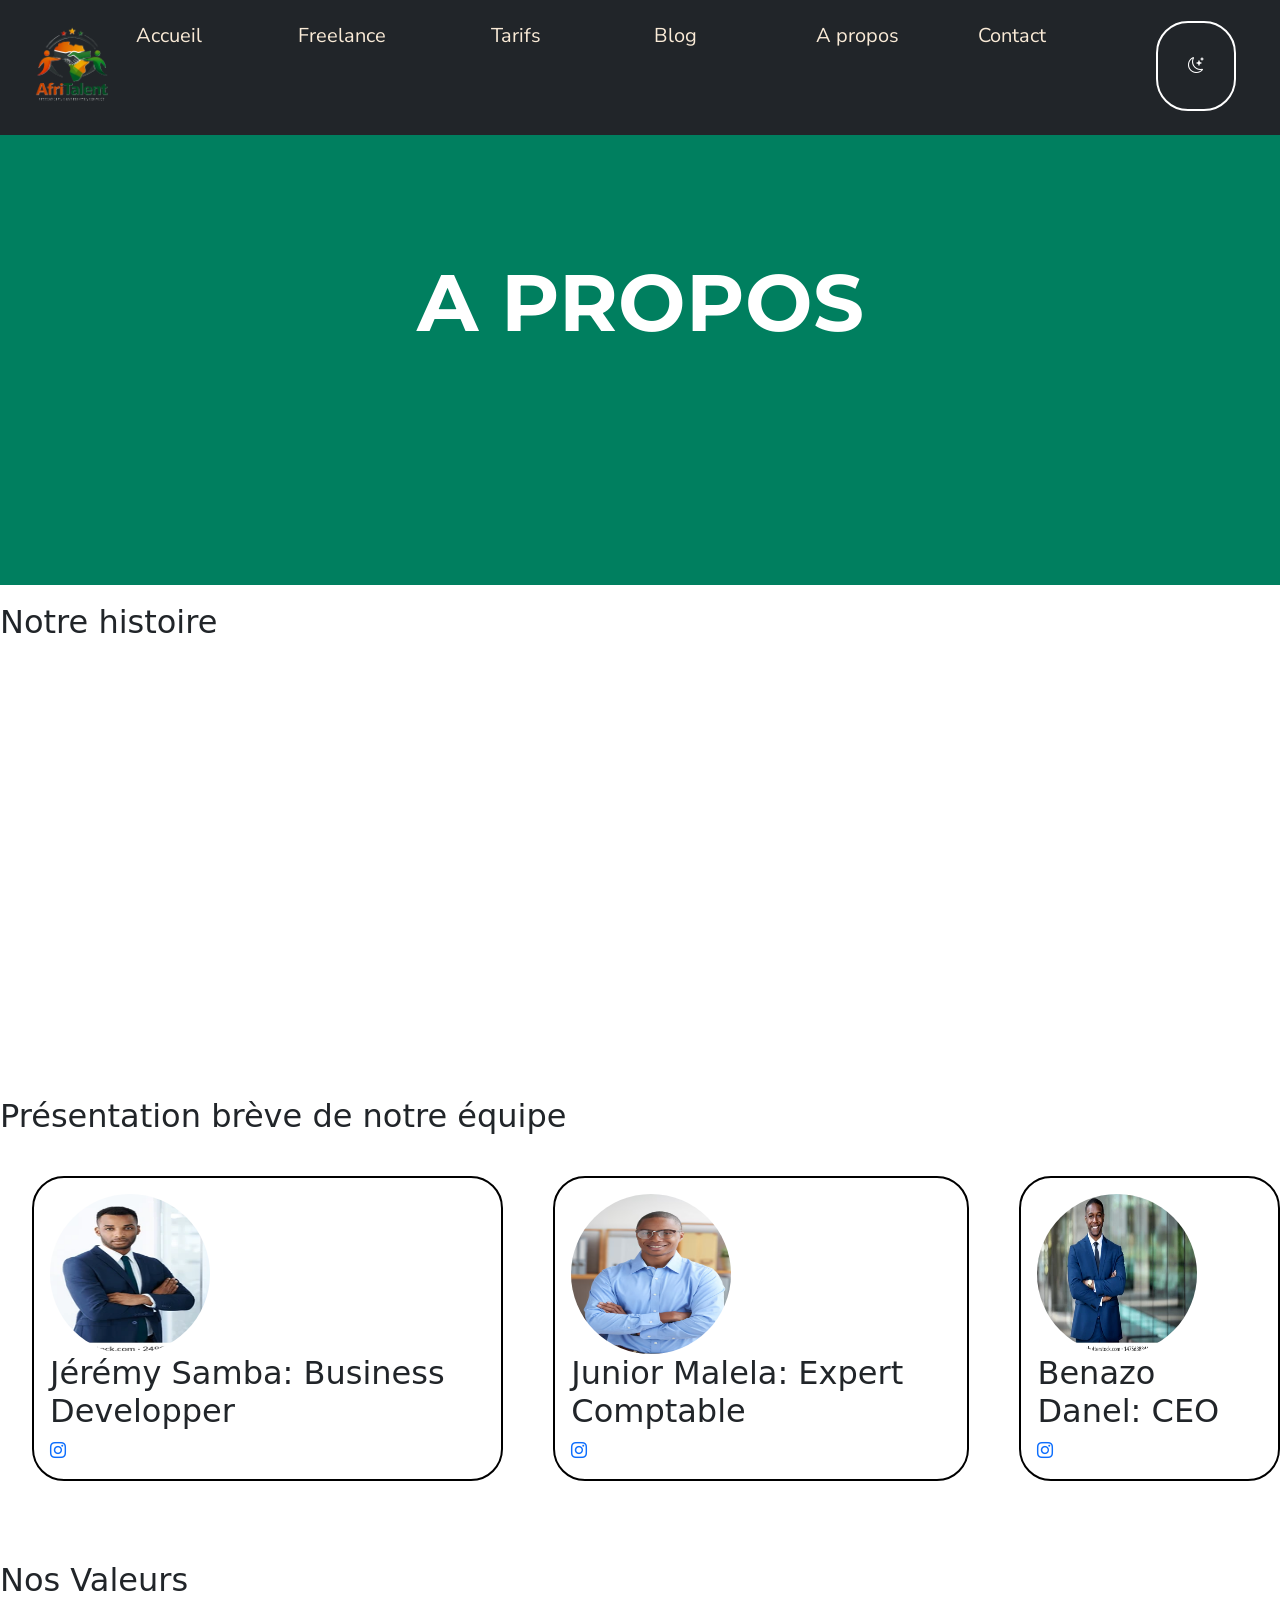
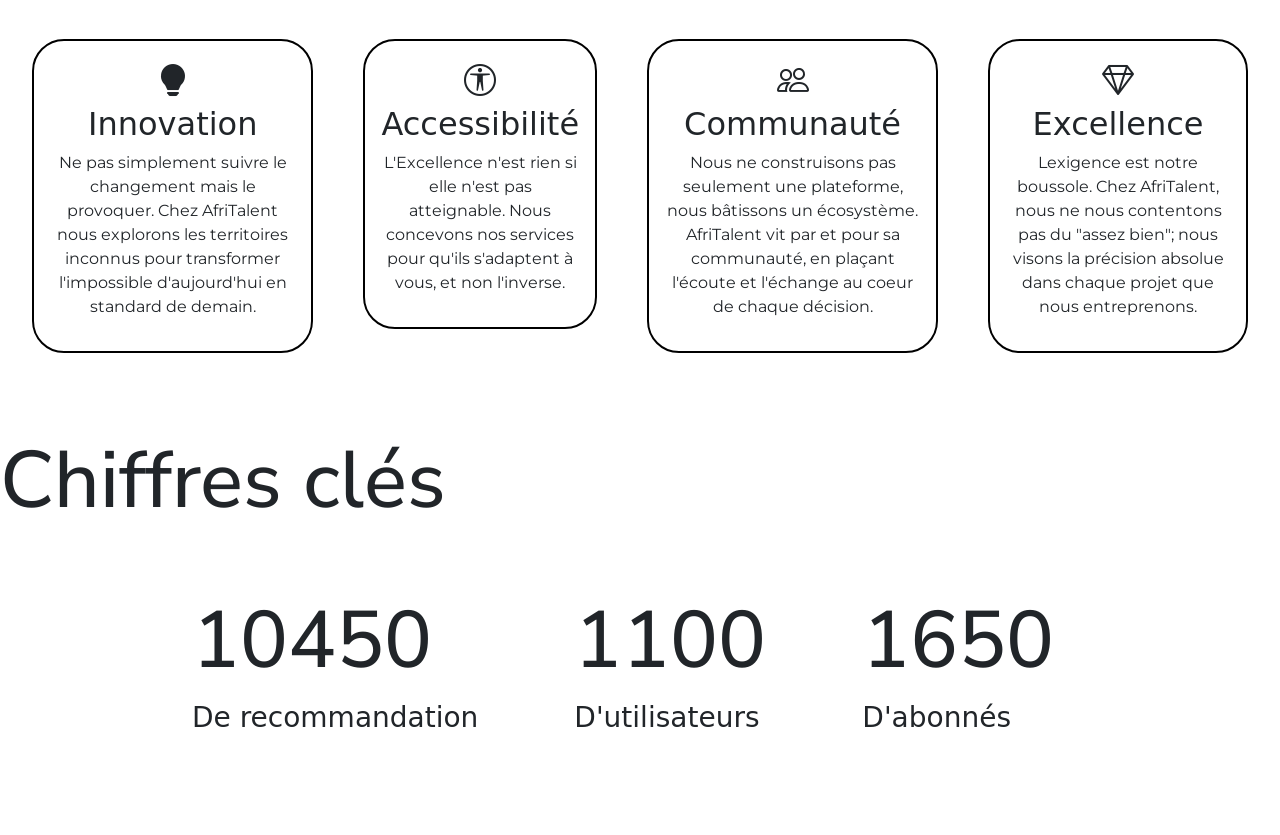
==== commit fbedf96a: "Finalisation : Corrections responsives, optimisation du code et commentaires" ====
--- a/about.html
+++ b/about.html
@@ -1,9 +1,11 @@
 <!DOCTYPE html>
-<html lang="en">
+<html lang="fr">
 <head>
     <meta charset="UTF-8">
     <meta name="viewport" content="width=device-width, initial-scale=1.0">
     <title>A propos - AfriTalent</title>
+    <!-- Lien google fonts -->
+    <link href="https://fonts.googleapis.com/css2?family=Montserrat:wght@100..900&family=Nunito+Sans:wght@200..1000&display=swap" rel="stylesheet">
     <!-- Lien Bootstrap via CDN : Icone -->
     <link rel="stylesheet" href="https://cdn.jsdelivr.net/npm/bootstrap-icons@1.11.3/font/bootstrap-icons.min.css">
     <!-- Lien Bootstrap -->
@@ -15,7 +17,7 @@
     <header>
         <nav class="navbar navbar-expand-lg navbar-dark bg-dark">
             <div class="container">
-                <img src="images/AfriTalent No background.png" alt="Logo AfriTalent">
+                <img src="images/AfriTalent.png" alt="Logo AfriTalent">
                 <button class="navbar-toggler" type="button" data-bs-toggle="collapse" data-bs-target="#navMenu" aria-controls="navMenu" aria-expanded="false" aria-label="Toggle navigation">
                     <span class="navbar-toggler-icon"></span>
                 </button>
@@ -50,9 +52,10 @@
             </div>
         </nav>
     </header>
+    <h1 id="title_about">A PROPOS</h1>
+    <div id="top"></div>
     <section id="histoire" class="fade_in">
-        <div id="top"></div>
-        <h1>Notre histoire</h1>
+        <h2>Notre histoire</h2>
         <p>AfriTalent a été créée pour être bien plus qu'une simple plateforme de mise en relation. Nous avons voulu bâtir un écosystème de confiance.
 
             Nous avons commencé par sélectionner rigoureusement chaque profil, non seulement pour leurs compétences techniques en UI/UX Design ou en Marketing Digital, mais aussi pour leur capacité à collaborer dans un environnement international exigeant. Nous avons levé les barrières logistiques en intégrant des solutions de paiement fluides et sécurisées, permettant à nos partenaires de se concentrer sur l'essentiel : la création de valeur.
@@ -64,12 +67,12 @@
         </p>
     </section>
     <section id="equipe" class="fade_in">
-        <h1>Présentation brève de notre équipe</h1>
+        <h2>Présentation brève de notre équipe</h2>
         <ul>
             <li>
                 <div class="card">
                     <div class="card-body">
-                        <img src="images/Jérémy Samba.png" alt="Image de personnage fictif du projet">
+                        <img src="images/Jérémy_Samba.png" alt="Image de personnage fictif du projet">
                         <h2>Jérémy Samba: Business Developper</h2>
                         <a href="https://instagram.com/keishaninho" target="_blank">
                             <i class="bi bi-instagram"></i>
@@ -80,7 +83,9 @@
             <li>
                 <div class="card">
                     <div class="card-body">
-                        <img src="images/Junior Malela.png" alt="Image de personnage fictif du projet">
+                        <div class="images">
+                            <img src="images/Junior_Malela.png" alt="Image de personnage fictif du projet">
+                        </div>
                         <h2>Junior Malela: Expert Comptable</h2>
                         <a href="https://instagram.com/keishaninho" target="_blank">
                             <i class="bi bi-instagram"></i>
@@ -91,7 +96,7 @@
             <li>
                 <div class="card">     
                     <div class="card-body">
-                        <img src="images/Benazo Danel.png" alt="Image de personnage fictif du projet">
+                        <img src="images/Benazo_Danel.png" alt="Image de personnage fictif du projet">
                         <h2>Benazo Danel: CEO</h2>
                         <a href="https://instagram.com/keishaninho" target="_blank">
                             <i class="bi bi-instagram"></i>
@@ -99,12 +104,11 @@
                     </div>
                 </div>
             </li>
-            <li></li>
         </ul>
     </section>
     <!-- Nos valeurs -->
     <section id="valeurs" class="fade_in">
-        <h1>Nos Valeurs</h1>
+        <h2>Nos Valeurs</h2>
         <ul>
             <!-- Première valeur -->
             <li>
@@ -150,29 +154,21 @@
     </section>
     <!-- Chiffres clés -->
     <section id="chiffres_cle" class="fade_in">
-        <h1>Chiffres clés</h1>
+        <h2>Chiffres clés</h2>
         <!-- Compteur JS animé -->
-        <div>
-            <ul>
-                <li>
-                    <div>
-                        <h2 id="cpt_cle1">0</h2>
-                        <p>De recommandation</p>
-                    </div>
-                </li>
-                <li>                
-                    <div>
-                        <h2 id="cpt_cle2">0</h2>
-                        <p>D'utilisateurs</p>
-                    </div>
-                </li>
-                <li>
-                    <div>
-                        <h2 id="cpt_cle3">0</h2>
-                        <p>D'abonnés</p>
-                    </div>
-                </li>
-            </ul>
+        <div id="container_chiffres_cle">
+            <div id="chiffre1">
+                <h2 id="cpt_cle1">0</h2>
+                <p>De recommandation</p>
+            </div>
+            <div id="chiffre2">
+                <h2 id="cpt_cle2">0</h2>
+                <p>D'utilisateurs</p>
+            </div>
+            <div id="chiffre3">
+                <h2 id="cpt_cle3">0</h2>
+                <p>D'abonnés</p>
+            </div>
         </div>
     </section>
 
--- a/CSS/style.css
+++ b/CSS/style.css
@@ -64,12 +64,12 @@
     text-align: center;
     color: antiquewhite;
     padding-bottom: 2em;
-    height: 125vh;
+    height: auto;
     background: var(--quatrième-couleur);
 }
 #hero ul{
     display: flex;
-    gap: 25em;
+    gap: 20em;
 }
 #hero li{
     list-style: none;
@@ -123,6 +123,7 @@
     box-shadow: 0 10px 30px rgba(0, 0, 0);
 }
 #comment_ca_marche{
+    margin-bottom: 15em;
     margin-top: 7em;
 }
 #comment_ca_marche h2{
@@ -133,7 +134,7 @@
     text-align: center;
 }
 #comment_ca_marche #container{
-    height: 100vh;
+    height: auto;
     display: grid;
     grid-template-rows: repeat(1,1fr);
     grid-template-columns: repeat(4,1fr);
@@ -161,7 +162,7 @@
     border-color: black;
     text-align: center;
     color: black;
-    height: 70vh;
+    height: auto;
     width: 19em;
     padding-left: 2em;
     padding-right: 2em;
@@ -209,7 +210,7 @@
 }
 #categories_de_service .card{
     width: 12em;
-    height: 40vh;
+    height: auto;
 }
 #categories_de_service .card h3{
     margin-top: 1em;
@@ -252,7 +253,8 @@
     background: #31572c;
 }
 .carousel-item .card{
-    margin-left: 38%;
+    margin-left: 34%;
+    height: auto;
 }
 #temoignages h2{
     background: var(--couleur-principale);
@@ -269,7 +271,7 @@
 #temoignages .card{
     width: 25em;
     padding: 2em;
-    height: 70vh;
+    height: auto;
     border: solid 2px black;
     border-radius: 2em;
 }
@@ -297,6 +299,7 @@
     font-size: larger;
 }
 #container_4{
+    margin-right: 2.5em;
     padding-top: 2em;
     display: grid;
     grid-template-columns: repeat(4,1fr);
@@ -308,19 +311,15 @@
     grid-row: 1;
 }
 #col2{
-    width: 35em;
+    width: 27em;
     grid-column: 2;
     grid-row: 1;
 }
 #col3{
     text-align: center;
-    width: 25em;
+    width: 20em;
     grid-column: 3;
     grid-row: 1;
-}
-#col1, #col2, #col3{
-    background: var(--couleur-tertiaire);
-    border-radius: 3em;
 }
 #logo{
     margin-bottom: 2em;
@@ -512,7 +511,7 @@
     grid-row: 3;
 }
 #freelance_container .card-body{
-    border: solid 2px black;
+    border: solid 2px;
     border-radius: 2em;
     width: 23em;
     margin-bottom: 2em;
@@ -534,6 +533,17 @@
     padding-top: .5em;
 }
 /* CSS pour about.html */
+#title_about{
+    background: var(--couleur-tertiaire);
+    color: white;
+    font-family: var(--second-google-fonts);
+    margin-bottom: 2vh;
+    text-align: center;
+    height: 50vh;
+    padding-top: 1.5em;
+    font-weight: bold;
+    font-size: 5em;
+}
 #about section{
     margin-bottom: 5em;
 }
@@ -544,15 +554,18 @@
     font-family: var(--second-google-fonts);
 }
 #histoire{
-    margin-top: 2em;
-    padding-top: 2em;
-    height: 80vh;
+    margin-top: 0;
+    height: auto;
     background: linear-gradient(to bottom,rgba(0,0,0,0.5)), url("../images/26389178-groupe-de-affaires-gens-avoir-une-reunion-a-propos-entreprise-statistiques-photo.jpg");
     background-repeat: no-repeat;
     background-size: cover;
     background-position: center;
 }
 #histoire p{
+    padding-bottom: 2em;
+    width: 50%;
+    margin-left: 25%;
+    text-align: center;
     margin-top: 2em;
     font-family: var(--first-google-fonts);
     color: #fff;
@@ -564,7 +577,13 @@
 #about .card-body{
     border-radius: 2em;
     border: solid 2px black;
-    height: 70vh;
+    height: auto;
+}
+#about .card-body img{
+    width: 10em;
+    height: 10em;
+    border-radius: 5em;
+    text-align: center;
 }
 #about .card-body:hover{
     border: white;
@@ -581,11 +600,6 @@
 #about li{
     list-style: none;
 }
-#equipe img{
-    width: 300px;
-    height: 40vh;
-    border-radius: 10em;
-}
 #valeurs ul:last-child{
     margin-right: 2em;
 }
@@ -594,6 +608,10 @@
 }
 #valeurs i{
     font-size: 2em;
+}
+#container_chiffres_cle{
+    display: flex;
+    flex-direction: row;
 }
 /* RESPONSIVE DESIGN */
 
@@ -627,6 +645,9 @@
         gap: 1em;
     }
     
+    #navMenu ul :nth-child(3){
+        margin-right: 0;
+    }
     .nav-item{
         width: auto;
         text-align: center;
@@ -1029,6 +1050,7 @@
         grid-row: 1;
     }
     #col2{
+        width: 20em;
         text-align: center;
         grid-column: 1;
         grid-row: 2;
@@ -1144,15 +1166,44 @@
         width: 220px;
         height: auto;
     }
+
+    /* CHIFFRES CLES */
+    #chiffres_cle h2{
+        font-size: 3em;
+    }
+    #chiffres_cle p{
+        font-size: 1.5em;
+    }
+    #chiffres_cle div{
+        margin-left: 0 !important;
+    }
+    #container_chiffres_cle{
+        display: flex;
+        flex-direction: column;
+        justify-content: center;
+    }
+    #container_chiffres_cle > div{
+        text-align: center;
+        width: 100%;
+    }
     /* CONTACTS */
     #contact h1{
-        font-size: 5em;
+        font-size: 4em;
         padding-top: 2em;
+        height: 40vh;
     }
     #container_contacts form{
-        width: 20em;
+        margin-left: 0;
+        margin-right: 0;
+        width: 25em;
+    }
+    #form_btn{
+        width: 15em;
+        margin-left: 0;
+        margin-right: 0;
     }
     iframe{
+        margin-left: 0;
         width: 35em;
     }
     
@@ -1193,12 +1244,13 @@
     background: none;
     border: 2px solid white;
     border-radius: 2em;
-    height: 7vh;
+    height: 10vh;
     width: 5em;
     margin-top: 0;
     padding: 0;
     margin-left: 1em;
     margin-bottom: 0.25em;
+    text-align: center;
 }
 
 /* Dark Theme */
@@ -1208,17 +1260,29 @@
 }
 .dark-theme .card {
     background: none;
-    border-color: 2px solid white;
+    border: 2px solid #fff;
 }
 .dark-theme h1, .dark-theme h2, .dark-theme h3, .dark-theme p, .dark-theme i{
     color: #fff;
 }
+.dark-theme #tarifs li{
+    color: #fff;     
+}
 .dark-theme #hero, .dark-theme footer{
     background: var(--couleur-secondaire);
 }
-.dark-theme #cta1, .dark-theme #col1, .dark-theme #col2, .dark-theme #col3, .dark-theme #main_card, .dark-theme button, .dark-theme #envoyer{
+.dark-theme #cta1, .dark-theme #main_card, .dark-theme button, .dark-theme #envoyer{
     background-color: rgb(0, 95, 0);
 }
+.dark-theme #container_tarifs .card li{
+    color: #fff;
+}
+.dark-theme #container_tarifs .card, .dark-theme #freelance_container .card-body, .dark-theme #temoignages .card, .dark-theme #comment_ca_marche .card, .dark-theme #categories_de_service .card, .dark-theme#about .card-body{
+    border: 2px solid #ababab; 
+}
+.dark-theme #histoire{
+    margin-top: 0;
+}          
 
 /* Light theme */
 .light #hero{
@@ -1323,7 +1387,7 @@
     border-color: black;
     text-align: center;
     color: black;
-    height: 70vh;
+    height: auto;
     width: 19em;
     padding-left: 2em;
     padding-right: 2em;
@@ -1340,7 +1404,7 @@
     border-radius: 2em;
     text-align: center;
     color: black;
-    height: 60vh;
+    height: auto;
     width: 19em;
 }
 .light #categories_de_service .card:hover{
@@ -1706,7 +1770,7 @@
     font-family: var(--second-google-fonts);
 }
 .light #histoire{
-    margin-top: 2em;
+    margin-top: 0;
     padding-top: 2em;
     height: 80vh;
     background: linear-gradient(to bottom,rgba(0,0,0,0.5)), url("../images/26389178-groupe-de-affaires-gens-avoir-une-reunion-a-propos-entreprise-statistiques-photo.jpg");
@@ -1796,6 +1860,7 @@
     z-index: 999;
     border-radius: 3em;   
 }
+/* Compteurs */
 #compteurs{
     margin-right: 3em;
 }
@@ -1813,7 +1878,7 @@
 
 /* Fade-in */
 .fade_in{
-    opacity: 0;
+    opacity: 1;
     transform: translateY(50px);
     transition: all 1s ease;
 }
@@ -1822,9 +1887,43 @@
     opacity: 1;
     transform: translateY(0);
 }
-/* .error{
+
+/* Filtrage par catégories */
+/* Masquer les cartes non sélectionnées */
+#freelance.web .card, #freelance.marketing .card, #freelance.redaction .card, #freelance.cloud .card, #freelance.data_ia .card, #freelance.design .card{
+    display: none;
+}
+
+/* Afficher les cartes sélectionnées */
+#freelance.web .web{
+    display: block;
+}
+#freelance.marketing .marketing{
+    display: block;
+}
+#freelance.data_ia .data_ia{
+    display: block;
+}
+#freelance.redaction .redaction{
+    display: block;
+}
+#freelance.cloud .cloud{
+    display: block;
+}
+#freelance.design .design{
+    display: block;
+}
+
+/* Messages d'erreur et de succès */
+.error{
     color: red;
     font-size: 12px;
     display: block;
     margin-top: 5px;
-} */+}
+.success{
+    color: green;
+    font-size: 12px;
+    display: block;
+    margin-top: 5px;
+}
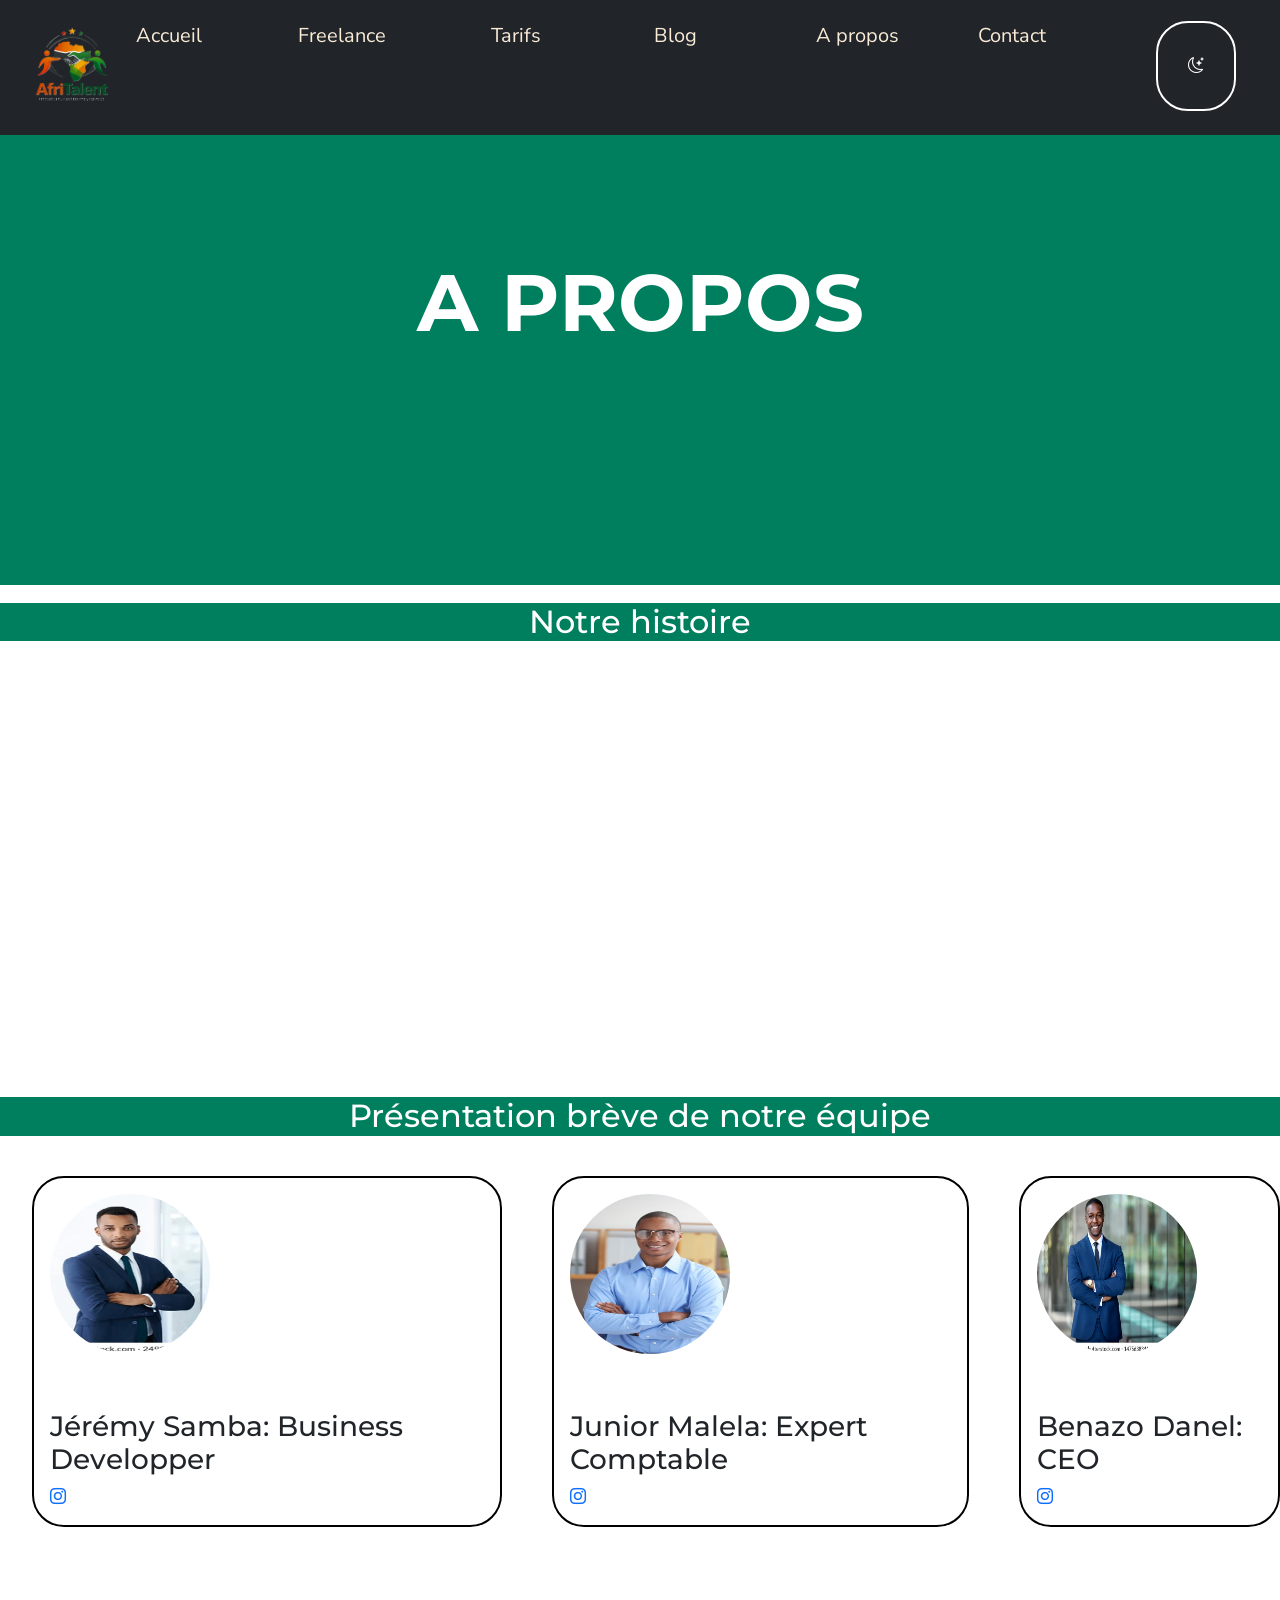
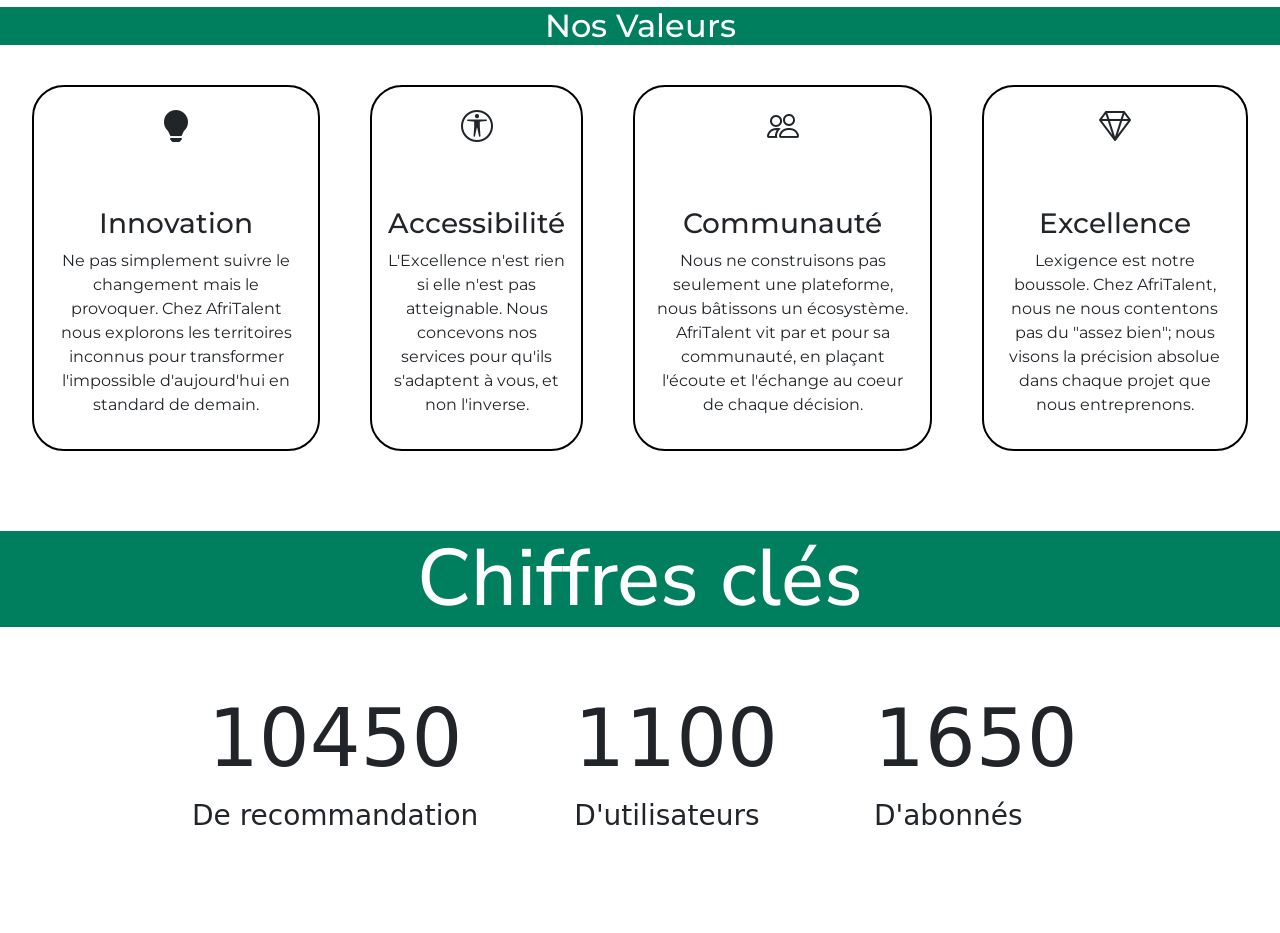
==== commit f91db158: "Déploiement : GitHub Pages activé, README finalisé et présentation PowerPoint ajoutée" ====
--- a/about.html
+++ b/about.html
@@ -73,7 +73,7 @@
                 <div class="card">
                     <div class="card-body">
                         <img src="images/Jérémy_Samba.png" alt="Image de personnage fictif du projet">
-                        <h2>Jérémy Samba: Business Developper</h2>
+                        <h3>Jérémy Samba: Business Developper</h3>
                         <a href="https://instagram.com/keishaninho" target="_blank">
                             <i class="bi bi-instagram"></i>
                         </a>
@@ -86,7 +86,7 @@
                         <div class="images">
                             <img src="images/Junior_Malela.png" alt="Image de personnage fictif du projet">
                         </div>
-                        <h2>Junior Malela: Expert Comptable</h2>
+                        <h3>Junior Malela: Expert Comptable</h3>
                         <a href="https://instagram.com/keishaninho" target="_blank">
                             <i class="bi bi-instagram"></i>
                         </a>
@@ -97,7 +97,7 @@
                 <div class="card">     
                     <div class="card-body">
                         <img src="images/Benazo_Danel.png" alt="Image de personnage fictif du projet">
-                        <h2>Benazo Danel: CEO</h2>
+                        <h3>Benazo Danel: CEO</h3>
                         <a href="https://instagram.com/keishaninho" target="_blank">
                             <i class="bi bi-instagram"></i>
                         </a>
@@ -115,7 +115,7 @@
                 <div class="card">
                     <div class="card-body">
                         <i class="bi bi-lightbulb-fill"></i>
-                        <h2>Innovation</h2>
+                        <h3>Innovation</h3>
                         <p>Ne pas simplement suivre le changement mais le provoquer. Chez AfriTalent nous explorons les territoires inconnus pour transformer l'impossible d'aujourd'hui en standard de demain.</p>
                     </div>
                 </div>
@@ -125,7 +125,7 @@
                 <div class="card">
                     <div class="card-body">
                         <i class="bi bi-universal-access-circle"></i>
-                        <h2>Accessibilité</h2>
+                        <h3>Accessibilité</h3>
                         <p>L'Excellence n'est rien si elle n'est pas atteignable. Nous concevons nos services pour qu'ils s'adaptent à vous, et non l'inverse.</p>
                     </div>
                 </div>
@@ -135,7 +135,7 @@
                 <div class="card">
                     <div class="card-body">
                         <i class="bi bi-people"></i>
-                        <h2>Communauté</h2>
+                        <h3>Communauté</h3>
                         <p>Nous ne construisons pas seulement une plateforme, nous bâtissons un écosystème. AfriTalent vit par et pour sa communauté, en plaçant l'écoute et l'échange au coeur de chaque décision.</p>
                     </div>
                 </div>
@@ -145,7 +145,7 @@
                 <div class="card">
                     <div class="card-body">
                         <i class="bi bi-gem"></i>
-                        <h2>Excellence</h2>
+                        <h3>Excellence</h3>
                         <p>Lexigence est notre boussole. Chez AfriTalent, nous ne nous contentons pas du "assez bien"; nous visons la précision absolue dans chaque projet que nous entreprenons.</p>
                     </div>
                 </div>
@@ -158,15 +158,15 @@
         <!-- Compteur JS animé -->
         <div id="container_chiffres_cle">
             <div id="chiffre1">
-                <h2 id="cpt_cle1">0</h2>
+                <h3 id="cpt_cle1">0</h3>
                 <p>De recommandation</p>
             </div>
             <div id="chiffre2">
-                <h2 id="cpt_cle2">0</h2>
+                <h3 id="cpt_cle2">0</h3>
                 <p>D'utilisateurs</p>
             </div>
             <div id="chiffre3">
-                <h2 id="cpt_cle3">0</h2>
+                <h3 id="cpt_cle3">0</h3>
                 <p>D'abonnés</p>
             </div>
         </div>
--- a/CSS/style.css
+++ b/CSS/style.css
@@ -353,6 +353,10 @@
     font-weight: bold;
     font-size: 5em;
 }
+#contact h2{
+    margin-top: 2em;
+    font-family: var(--second-google-fonts);
+}
 #container_contacts form{
     margin-top: 2em;
     text-align: center;
@@ -547,7 +551,7 @@
 #about section{
     margin-bottom: 5em;
 }
-#about h1{
+#about h2{
     color: #fff;
     text-align: center;
     background: var(--couleur-tertiaire);
@@ -612,6 +616,10 @@
 #container_chiffres_cle{
     display: flex;
     flex-direction: row;
+}
+#chiffres_cle h3{
+    font-size: 5em;
+    text-align: center;
 }
 /* RESPONSIVE DESIGN */
 
